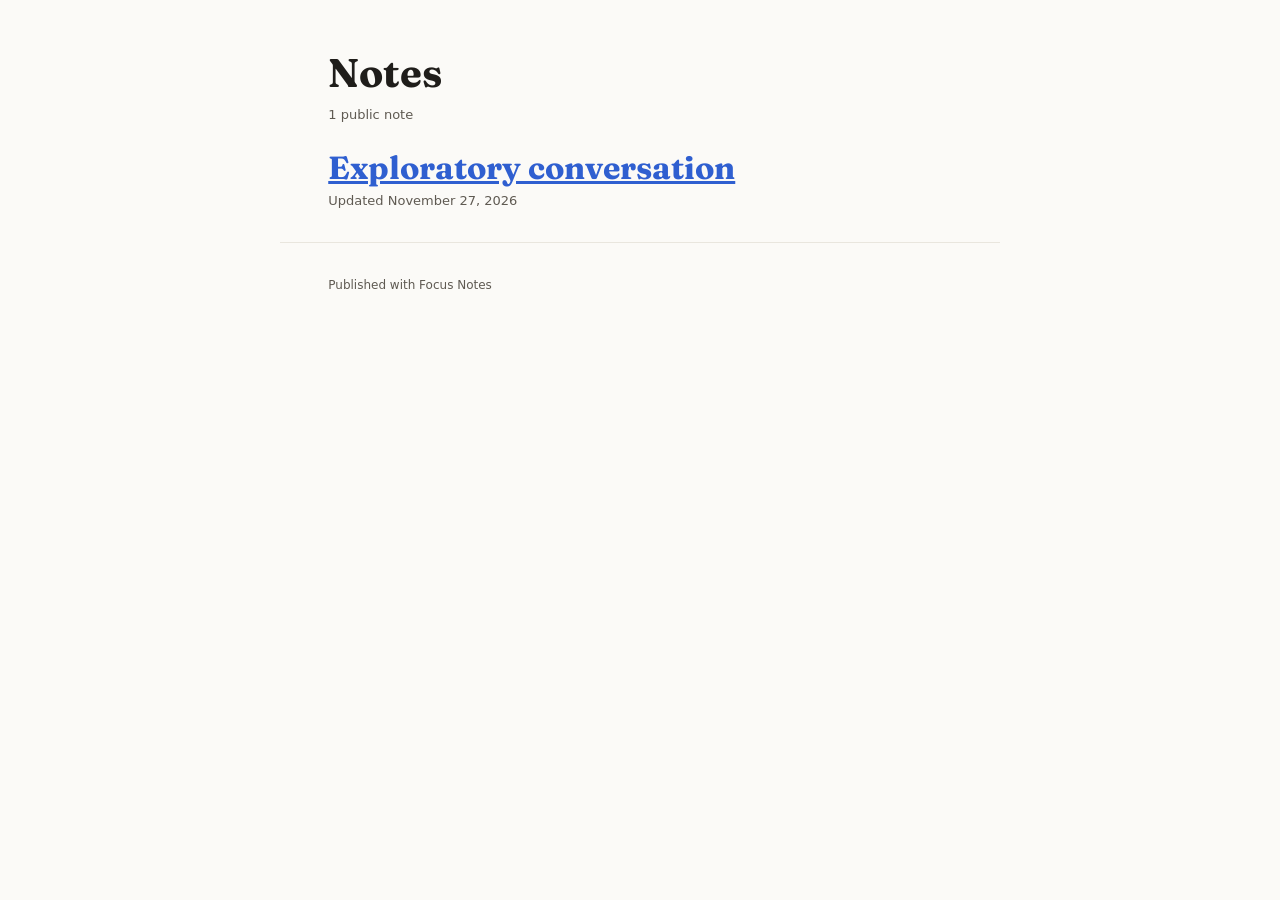
==== site/n/index.html @ 3b748e0f "Publish site" ====
<!doctype html>
<html lang="en" data-theme="paper" data-content-font="serif" data-page="reader">
  <head>
    <meta charset="utf-8" />
    <meta http-equiv="Content-Security-Policy" content="default-src 'none'; style-src 'self'; font-src 'self'; img-src 'self'; base-uri 'none'; form-action 'none'" />
    <meta name="viewport" content="width=device-width, initial-scale=1" />
    <meta name="color-scheme" content="light dark" />
    <meta name="referrer" content="strict-origin-when-cross-origin" />
    <title>Notes</title>
    <link rel="canonical" href="https://prabinpebam.github.io/prabins-notes/n/" />
    <link rel="preload" href="../assets/newsreader-latin-400-normal-BFBkh4jY.woff2" as="font" type="font/woff2" crossorigin />
    <link rel="preload" href="../assets/newsreader-latin-700-normal-rIgV_oaK.woff2" as="font" type="font/woff2" crossorigin />
    <link rel="stylesheet" href="../assets/style-KW6NS5aw.css" />
  </head>
  <body><div id="page" class="_1kz5aic0"><a class="_1kz5aic1" href="#note" data-print="hide">Skip to the notes</a><main id="note" class="_1kz5aic2" tabindex="-1"><div class="_183ggnx0 _183ggnx3 _183ggnxg _183ggnxy _183ggnxz  "><div class="_1e2djoi1"><h1 dir="auto">Notes</h1></div><span class="mghslg0 mghslg4 mghslgb mghslgg mghslg1" dir="auto">1 public note</span></div><div class="_183ggnx0 _183ggnx5 _183ggnxg _183ggnxy _183ggnxz  "><div class="_183ggnx0 _183ggnx2 _183ggnxg _183ggnxy _183ggnxz  "><div class="_1e2djoi1"><h2 dir="auto"><a href="exploratory-conversation/">Exploratory conversation</a></h2></div><span class="mghslg0 mghslg4 mghslgb mghslgg mghslg1" dir="auto">Updated November 27, 2026</span></div></div></main><footer class="_1kz5aic3" data-print="hide"><span class="mghslg0 mghslg3 mghslgb mghslgg mghslg1" dir="auto">Published with Focus Notes</span></footer></div></body>
</html>
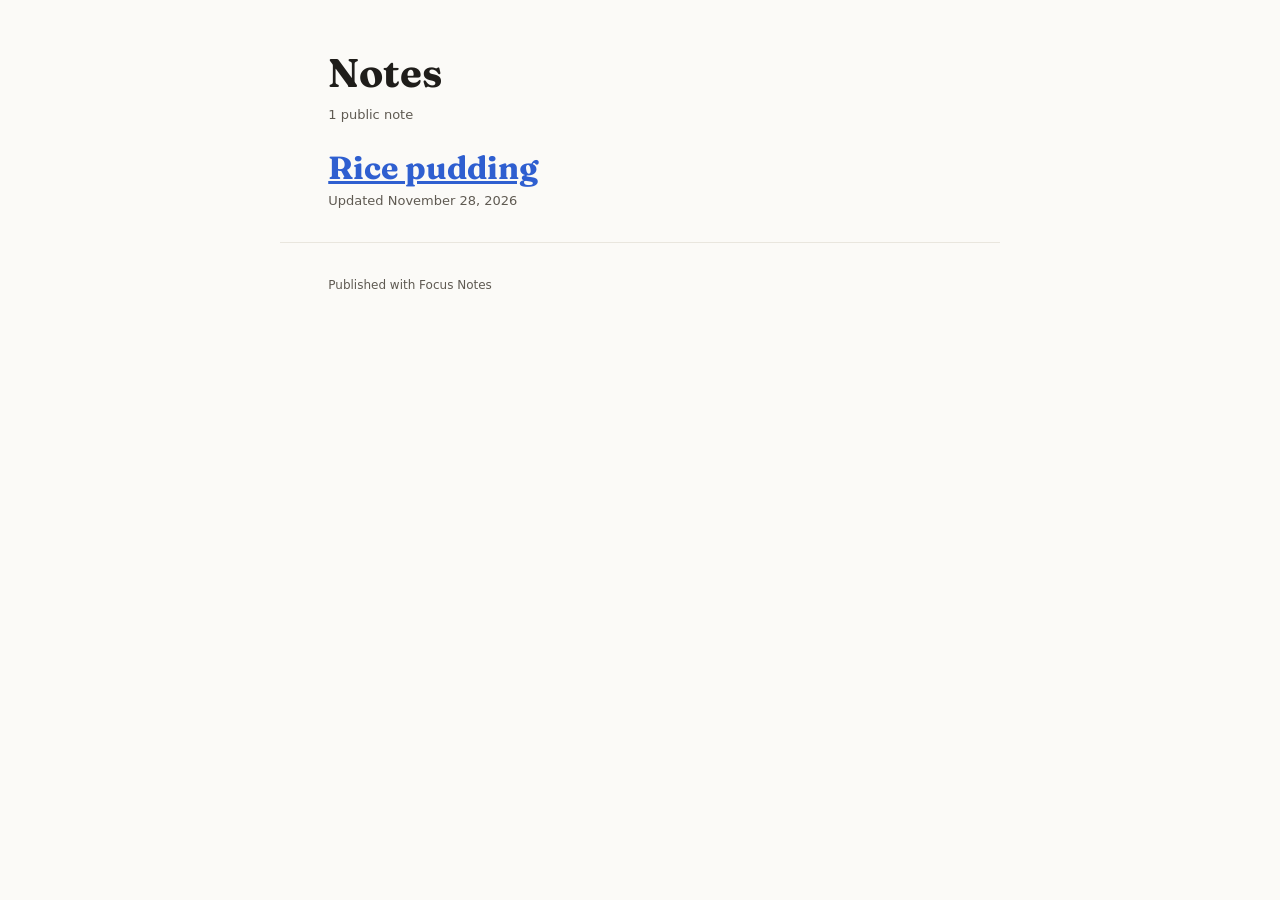
==== commit 30ef3e35: "Publish site" ====
--- a/site/n/index.html
+++ b/site/n/index.html
@@ -10,7 +10,7 @@
     <link rel="canonical" href="https://prabinpebam.github.io/prabins-notes/n/" />
     <link rel="preload" href="../assets/newsreader-latin-400-normal-BFBkh4jY.woff2" as="font" type="font/woff2" crossorigin />
     <link rel="preload" href="../assets/newsreader-latin-700-normal-rIgV_oaK.woff2" as="font" type="font/woff2" crossorigin />
-    <link rel="stylesheet" href="../assets/style-KW6NS5aw.css" />
+    <link rel="stylesheet" href="../assets/style-DQK8WFnK.css" />
   </head>
-  <body><div id="page" class="_1kz5aic0"><a class="_1kz5aic1" href="#note" data-print="hide">Skip to the notes</a><main id="note" class="_1kz5aic2" tabindex="-1"><div class="_183ggnx0 _183ggnx3 _183ggnxg _183ggnxy _183ggnxz  "><div class="_1e2djoi1"><h1 dir="auto">Notes</h1></div><span class="mghslg0 mghslg4 mghslgb mghslgg mghslg1" dir="auto">1 public note</span></div><div class="_183ggnx0 _183ggnx5 _183ggnxg _183ggnxy _183ggnxz  "><div class="_183ggnx0 _183ggnx2 _183ggnxg _183ggnxy _183ggnxz  "><div class="_1e2djoi1"><h2 dir="auto"><a href="exploratory-conversation/">Exploratory conversation</a></h2></div><span class="mghslg0 mghslg4 mghslgb mghslgg mghslg1" dir="auto">Updated November 27, 2026</span></div></div></main><footer class="_1kz5aic3" data-print="hide"><span class="mghslg0 mghslg3 mghslgb mghslgg mghslg1" dir="auto">Published with Focus Notes</span></footer></div></body>
+  <body><div id="page" class="_1kz5aic0"><a class="_1kz5aic1" href="#note" data-print="hide">Skip to the notes</a><main id="note" class="_1kz5aic2" tabindex="-1"><div class="_183ggnx0 _183ggnx3 _183ggnxg _183ggnxy _183ggnxz  "><div class="_1e2djoi1"><h1 dir="auto">Notes</h1></div><span class="mghslg0 mghslg4 mghslgb mghslgg mghslg1" dir="auto">1 public note</span></div><div class="_183ggnx0 _183ggnx5 _183ggnxg _183ggnxy _183ggnxz  "><div class="_183ggnx0 _183ggnx2 _183ggnxg _183ggnxy _183ggnxz  "><div class="_1e2djoi1"><h2 dir="auto"><a href="draft-temp/rice-pudding/">Rice pudding</a></h2></div><span class="mghslg0 mghslg4 mghslgb mghslgg mghslg1" dir="auto">Updated November 28, 2026</span></div></div></main><footer class="_1kz5aic3" data-print="hide"><span class="mghslg0 mghslg3 mghslgb mghslgg mghslg1" dir="auto">Published with Focus Notes</span></footer></div></body>
 </html>
--- a/site/assets/style-DQK8WFnK.css
+++ b/site/assets/style-DQK8WFnK.css
@@ -0,0 +1,2 @@
+.mghslg0{font-family:var(--fn-cmp-text-font);font-weight:var(--fn-cmp-text-weight-regular);line-height:var(--fn-cmp-text-line-height);overflow-wrap:anywhere;margin:0}.mghslg2{padding-inline:calc(var(--fn-cmp-text-control-inset) + var(--fn-cmp-text-control-border))}.mghslg3{font-size:var(--fn-cmp-text-size-caption)}.mghslg4{font-size:var(--fn-cmp-text-size-secondary)}.mghslg5{font-size:var(--fn-cmp-text-size-body)}.mghslg6{font-size:var(--fn-cmp-text-size-label);font-weight:var(--fn-cmp-text-weight-strong)}.mghslg7{font-size:var(--fn-cmp-text-size-emphasis)}.mghslg8{font-size:var(--fn-cmp-text-size-title);font-weight:var(--fn-cmp-text-weight-strong)}.mghslg9{font-size:var(--fn-cmp-text-size-lead)}.mghslga{color:var(--fn-cmp-text-color-default)}.mghslgb{color:var(--fn-cmp-text-color-muted)}.mghslgc{color:var(--fn-cmp-text-color-accent)}.mghslgd{color:var(--fn-cmp-text-color-danger)}.mghslge{color:var(--fn-cmp-text-color-warning)}.mghslgf{color:var(--fn-cmp-text-color-success)}.mghslgh{white-space:nowrap;text-overflow:ellipsis;min-width:0;display:block;overflow:hidden}.mghslgi{-webkit-line-clamp:2;-webkit-box-orient:vertical;display:-webkit-box;overflow:hidden}.mghslgj{-webkit-line-clamp:3;-webkit-box-orient:vertical;display:-webkit-box;overflow:hidden}.mghslgk{appearance:none;text-align:start;cursor:pointer;border-radius:var(--fn-cmp-text-link-radius);background:0 0;border:0;outline:none;max-width:100%;padding:0}.mghslgk:active{text-decoration-line:underline}.mghslgk:focus-visible{outline-style:solid;outline-width:var(--fn-cmp-text-link-focus-width);outline-offset:var(--fn-cmp-text-link-focus-offset);outline-color:var(--fn-cmp-text-link-focus-ring)}@media (hover:hover){.mghslgk:hover{text-decoration-line:underline}}._183ggnx0{flex-direction:column;min-width:0;display:flex}._183ggnx1{gap:var(--fn-space-none)}._183ggnx2{gap:var(--fn-space-stack-pair)}._183ggnx3{gap:var(--fn-space-stack-item)}._183ggnx4{gap:var(--fn-space-stack-group)}._183ggnx5{gap:var(--fn-space-stack-section)}._183ggnx6{gap:var(--fn-space-stack-region)}._183ggnx7{gap:var(--fn-space-inline-pair)}._183ggnx8{gap:var(--fn-space-inline-item)}._183ggnx9{gap:var(--fn-space-inline-group)}._183ggnxa{gap:var(--fn-space-inset-sm)}._183ggnxb{gap:var(--fn-space-inset-md)}._183ggnxc{gap:var(--fn-space-inset-lg)}._183ggnxd{gap:var(--fn-space-inset-xl)}._183ggnxe{gap:var(--fn-space-gutter)}._183ggnxf{gap:var(--fn-space-margin-page)}._183ggnxg{padding:var(--fn-space-none)}._183ggnxh{padding:var(--fn-space-stack-pair)}._183ggnxi{padding:var(--fn-space-stack-item)}._183ggnxj{padding:var(--fn-space-stack-group)}._183ggnxk{padding:var(--fn-space-stack-section)}._183ggnxl{padding:var(--fn-space-stack-region)}._183ggnxm{padding:var(--fn-space-inline-pair)}._183ggnxn{padding:var(--fn-space-inline-item)}._183ggnxo{padding:var(--fn-space-inline-group)}._183ggnxp{padding:var(--fn-space-inset-sm)}._183ggnxq{padding:var(--fn-space-inset-md)}._183ggnxr{padding:var(--fn-space-inset-lg)}._183ggnxs{padding:var(--fn-space-inset-xl)}._183ggnxt{padding:var(--fn-space-gutter)}._183ggnxu{padding:var(--fn-space-margin-page)}._183ggnxv{align-items:flex-start}._183ggnxw{align-items:center}._183ggnxx{align-items:flex-end}._183ggnxy{align-items:stretch}._183ggnxz{justify-content:flex-start}._183ggnx10{justify-content:center}._183ggnx11{justify-content:flex-end}._183ggnx12{justify-content:space-between}._183ggnx13{flex-grow:1;min-height:0}@media (height<=559px){._183ggnx14{gap:var(--fn-space-none)}._183ggnx15{gap:var(--fn-space-stack-pair)}._183ggnx16{gap:var(--fn-space-stack-item)}._183ggnx17{gap:var(--fn-space-stack-group)}._183ggnx18{gap:var(--fn-space-stack-section)}._183ggnx19{gap:var(--fn-space-stack-region)}._183ggnx1a{gap:var(--fn-space-inline-pair)}._183ggnx1b{gap:var(--fn-space-inline-item)}._183ggnx1c{gap:var(--fn-space-inline-group)}._183ggnx1d{gap:var(--fn-space-inset-sm)}._183ggnx1e{gap:var(--fn-space-inset-md)}._183ggnx1f{gap:var(--fn-space-inset-lg)}._183ggnx1g{gap:var(--fn-space-inset-xl)}._183ggnx1h{gap:var(--fn-space-gutter)}._183ggnx1i{gap:var(--fn-space-margin-page)}._183ggnx1j{padding:var(--fn-space-none)}._183ggnx1k{padding:var(--fn-space-stack-pair)}._183ggnx1l{padding:var(--fn-space-stack-item)}._183ggnx1m{padding:var(--fn-space-stack-group)}._183ggnx1n{padding:var(--fn-space-stack-section)}._183ggnx1o{padding:var(--fn-space-stack-region)}._183ggnx1p{padding:var(--fn-space-inline-pair)}._183ggnx1q{padding:var(--fn-space-inline-item)}._183ggnx1r{padding:var(--fn-space-inline-group)}._183ggnx1s{padding:var(--fn-space-inset-sm)}._183ggnx1t{padding:var(--fn-space-inset-md)}._183ggnx1u{padding:var(--fn-space-inset-lg)}._183ggnx1v{padding:var(--fn-space-inset-xl)}._183ggnx1w{padding:var(--fn-space-gutter)}._183ggnx1x{padding:var(--fn-space-margin-page)}}:root{--fn-ref-viewport-height:100vh;--fn-ref-viewport-width:100vw;--fn-ref-color-project-red-strong:#b91c1c;--fn-ref-color-project-red-soft:#fca5a5;--fn-ref-color-project-orange-strong:#c2410c;--fn-ref-color-project-orange-soft:#fdba74;--fn-ref-color-project-amber-strong:#a16207;--fn-ref-color-project-amber-soft:#fcd34d;--fn-ref-color-project-lime-strong:#4d7c0f;--fn-ref-color-project-lime-soft:#bef264;--fn-ref-color-project-green-strong:#15803d;--fn-ref-color-project-green-soft:#86efac;--fn-ref-color-project-teal-strong:#0f766e;--fn-ref-color-project-teal-soft:#5eead4;--fn-ref-color-project-cyan-strong:#0e7490;--fn-ref-color-project-cyan-soft:#67e8f9;--fn-ref-color-project-blue-strong:#1d4ed8;--fn-ref-color-project-blue-soft:#93c5fd;--fn-ref-color-project-indigo-strong:#4338ca;--fn-ref-color-project-indigo-soft:#a5b4fc;--fn-ref-color-project-violet-strong:#6d28d9;--fn-ref-color-project-violet-soft:#c4b5fd;--fn-ref-color-project-pink-strong:#be185d;--fn-ref-color-project-pink-soft:#f9a8d4;--fn-ref-color-project-slate-strong:#475569;--fn-ref-color-project-slate-soft:#cbd5e1;--fn-ref-color-white:#fff;--fn-ref-color-black:#000;--fn-ref-color-transparent:#0000;--fn-ref-color-shade-a08:#00000014;--fn-ref-color-shade-a16:#00000029;--fn-ref-color-glow-a08:#ffffff14;--fn-ref-color-glow-a14:#ffffff24;--fn-ref-color-glow-a20:#fff3;--fn-ref-color-glow-a55:#ffffff8c;--fn-ref-color-paper-50:#fbfaf7;--fn-ref-color-paper-100:#f4f2ec;--fn-ref-color-paper-200:#e9e6de;--fn-ref-color-paper-300:#d8d4ca;--fn-ref-color-paper-500:#6e685e;--fn-ref-color-paper-600:#5f5a52;--fn-ref-color-paper-650:#5b564e;--fn-ref-color-paper-700:#47433d;--fn-ref-color-paper-900:#1f1d1a;--fn-ref-color-paper-a06:#1f1d1a0f;--fn-ref-color-paper-a10:#1f1d1a1a;--fn-ref-color-paper-a30:#1f1d1a4d;--fn-ref-color-paper-a40:#1f1d1a66;--fn-ref-color-paper-a55:#1f1d1a8c;--fn-ref-color-ink-50:#eceae6;--fn-ref-color-ink-200:#c9c5be;--fn-ref-color-ink-300:#cfcbc4;--fn-ref-color-ink-400:#a7a39c;--fn-ref-color-ink-500:#9a968f;--fn-ref-color-ink-600:#4a4845;--fn-ref-color-ink-650:#42413f;--fn-ref-color-ink-700:#2e2d2f;--fn-ref-color-ink-800:#242426;--fn-ref-color-ink-900:#1a1a1c;--fn-ref-color-ink-950:#121214;--fn-ref-color-ink-a06:#eceae60f;--fn-ref-color-ink-a10:#eceae61a;--fn-ref-color-ink-a30:#eceae64d;--fn-ref-color-ink-a50:#eceae680;--fn-ref-color-ink-a55:#0000008c;--fn-ref-color-blue-300:#8fb0ff;--fn-ref-color-blue-600:#2f5fd0;--fn-ref-color-blue-700:#244ba8;--fn-ref-color-blue-800:#1d3f8f;--fn-ref-color-blue-a20:#2f5fd033;--fn-ref-color-blue-a30:#8fb0ff4d;--fn-ref-color-red-300:#ff8a80;--fn-ref-color-red-400:#ff5a4e;--fn-ref-color-red-500:#e5322d;--fn-ref-color-red-700:#b3261e;--fn-ref-color-red-a15:#e5322d26;--fn-ref-color-amber-300:#f2c14e;--fn-ref-color-amber-700:#8a5a00;--fn-ref-color-amber-a20:#f2c14e33;--fn-ref-color-amber-a35:#f2c14e59;--fn-ref-color-amber-a70:#f2c14eb3;--fn-ref-color-green-300:#7fd39b;--fn-ref-color-green-700:#1e7a3e;--fn-ref-color-green-800:#17602f;--fn-ref-color-green-a15:#1e7a3e26;--fn-ref-color-green-a20:#7fd39b33;--fn-ref-color-sepia-0:#fcf8f0;--fn-ref-color-sepia-50:#f7f0e1;--fn-ref-color-sepia-100:#efe5d1;--fn-ref-color-sepia-200:#e2d5bb;--fn-ref-color-sepia-300:#cdbd9c;--fn-ref-color-sepia-500:#6f5d43;--fn-ref-color-sepia-600:#5e4d35;--fn-ref-color-sepia-900:#3a2d1d;--fn-ref-color-sepia-a06:#3a2d1d0f;--fn-ref-color-sepia-a10:#3a2d1d1a;--fn-ref-color-sepia-a30:#3a2d1d4d;--fn-ref-color-sepia-a40:#3a2d1d66;--fn-ref-color-sepia-a55:#3a2d1d8c;--fn-ref-color-dusk-50:#efe6da;--fn-ref-color-dusk-300:#d6c7b6;--fn-ref-color-dusk-400:#b3a594;--fn-ref-color-dusk-500:#a19381;--fn-ref-color-dusk-600:#4a3f35;--fn-ref-color-dusk-650:#473d33;--fn-ref-color-dusk-700:#322a23;--fn-ref-color-dusk-800:#26201b;--fn-ref-color-dusk-900:#1d1814;--fn-ref-color-dusk-950:#16120f;--fn-ref-color-dusk-a06:#efe6da0f;--fn-ref-color-dusk-a10:#efe6da1a;--fn-ref-color-dusk-a30:#efe6da4d;--fn-ref-color-dusk-a50:#efe6da80;--fn-ref-color-harbor-light-0:#fff;--fn-ref-color-harbor-light-50:#f3f6f8;--fn-ref-color-harbor-light-100:#e8eef2;--fn-ref-color-harbor-light-200:#d6e0e7;--fn-ref-color-harbor-light-300:#bccbd6;--fn-ref-color-harbor-light-500:#566979;--fn-ref-color-harbor-light-600:#46586a;--fn-ref-color-harbor-light-900:#1b2833;--fn-ref-color-harbor-light-a06:#1b28330f;--fn-ref-color-harbor-light-a10:#1b28331a;--fn-ref-color-harbor-light-a30:#1b28334d;--fn-ref-color-harbor-light-a40:#1b283366;--fn-ref-color-harbor-light-a55:#1b28338c;--fn-ref-color-harbor-dark-50:#e3ebf1;--fn-ref-color-harbor-dark-300:#bfd2e1;--fn-ref-color-harbor-dark-400:#a3b5c4;--fn-ref-color-harbor-dark-500:#8fa3b5;--fn-ref-color-harbor-dark-600:#36485a;--fn-ref-color-harbor-dark-650:#344657;--fn-ref-color-harbor-dark-700:#24323e;--fn-ref-color-harbor-dark-800:#1a252f;--fn-ref-color-harbor-dark-900:#121b23;--fn-ref-color-harbor-dark-950:#0d141a;--fn-ref-color-harbor-dark-a06:#e3ebf10f;--fn-ref-color-harbor-dark-a10:#e3ebf11a;--fn-ref-color-harbor-dark-a30:#e3ebf14d;--fn-ref-color-harbor-dark-a50:#e3ebf180;--fn-ref-color-forest-light-0:#fdfefb;--fn-ref-color-forest-light-50:#f4f6f1;--fn-ref-color-forest-light-100:#e8ede2;--fn-ref-color-forest-light-200:#d5dfcb;--fn-ref-color-forest-light-300:#b9c8ab;--fn-ref-color-forest-light-500:#57674d;--fn-ref-color-forest-light-600:#4c5b43;--fn-ref-color-forest-light-900:#1e2a1a;--fn-ref-color-forest-light-a06:#1e2a1a0f;--fn-ref-color-forest-light-a10:#1e2a1a1a;--fn-ref-color-forest-light-a30:#1e2a1a4d;--fn-ref-color-forest-light-a40:#1e2a1a66;--fn-ref-color-forest-light-a55:#1e2a1a8c;--fn-ref-color-forest-dark-50:#e5ecdf;--fn-ref-color-forest-dark-300:#b4c4ac;--fn-ref-color-forest-dark-400:#a8b8a0;--fn-ref-color-forest-dark-500:#95a68b;--fn-ref-color-forest-dark-600:#3a4a33;--fn-ref-color-forest-dark-650:#384831;--fn-ref-color-forest-dark-700:#273322;--fn-ref-color-forest-dark-800:#1c2519;--fn-ref-color-forest-dark-900:#141b12;--fn-ref-color-forest-dark-950:#0e130d;--fn-ref-color-forest-dark-a06:#e5ecdf0f;--fn-ref-color-forest-dark-a10:#e5ecdf1a;--fn-ref-color-forest-dark-a30:#e5ecdf4d;--fn-ref-color-forest-dark-a50:#e5ecdf80;--fn-ref-color-hc-light-0:#fff;--fn-ref-color-hc-light-50:#fff;--fn-ref-color-hc-light-100:#f2f2f2;--fn-ref-color-hc-light-200:#595959;--fn-ref-color-hc-light-300:#000;--fn-ref-color-hc-light-500:#4d4d4d;--fn-ref-color-hc-light-600:#333;--fn-ref-color-hc-light-900:#000;--fn-ref-color-hc-light-border:#595959;--fn-ref-color-hc-light-muted:#333;--fn-ref-color-hc-light-placeholder:#4d4d4d;--fn-ref-color-hc-light-text:#000;--fn-ref-color-hc-light-accent:#0037a8;--fn-ref-color-hc-light-danger:#a30000;--fn-ref-color-hc-light-warning:#6b4a00;--fn-ref-color-hc-light-success:#0b5a26;--fn-ref-color-hc-light-a06:#0000000f;--fn-ref-color-hc-light-a10:#0000001a;--fn-ref-color-hc-light-a30:#0000004d;--fn-ref-color-hc-light-a40:#0006;--fn-ref-color-hc-light-a55:#0000008c;--fn-ref-color-hc-dark-0:#000;--fn-ref-color-hc-dark-50:#fff;--fn-ref-color-hc-dark-100:#141414;--fn-ref-color-hc-dark-400:#d6d6d6;--fn-ref-color-hc-dark-500:#bdbdbd;--fn-ref-color-hc-dark-600:#fff;--fn-ref-color-hc-dark-700:#141414;--fn-ref-color-hc-dark-800:#000;--fn-ref-color-hc-dark-900:#000;--fn-ref-color-hc-dark-950:#000;--fn-ref-color-hc-dark-muted-on-selection:#dbdbdb;--fn-ref-color-hc-dark-border:#a6a6a6;--fn-ref-color-hc-dark-muted:#d6d6d6;--fn-ref-color-hc-dark-placeholder:#bdbdbd;--fn-ref-color-hc-dark-text:#fff;--fn-ref-color-hc-dark-accent:#9cc1ff;--fn-ref-color-hc-dark-danger:#ff9a8f;--fn-ref-color-hc-dark-warning:#ffd36b;--fn-ref-color-hc-dark-success:#8ff0ad;--fn-ref-color-hc-dark-a06:#ffffff0f;--fn-ref-color-hc-dark-a10:#ffffff1a;--fn-ref-color-hc-dark-a30:#ffffff4d;--fn-ref-color-hc-dark-a50:#ffffff80;--fn-ref-size-0:0px;--fn-ref-size-1:1px;--fn-ref-size-2:2px;--fn-ref-size-3:3px;--fn-ref-size-4:4px;--fn-ref-size-5:5px;--fn-ref-size-6:6px;--fn-ref-size-8:8px;--fn-ref-size-10:10px;--fn-ref-size-12:12px;--fn-ref-size-13:13px;--fn-ref-size-14:14px;--fn-ref-size-16:16px;--fn-ref-size-18:18px;--fn-ref-size-20:20px;--fn-ref-size-22:22px;--fn-ref-size-24:24px;--fn-ref-size-28:28px;--fn-ref-size-30:30px;--fn-ref-size-32:32px;--fn-ref-size-36:36px;--fn-ref-size-40:40px;--fn-ref-size-44:44px;--fn-ref-size-46:46px;--fn-ref-size-48:48px;--fn-ref-size-50:50px;--fn-ref-size-56:56px;--fn-ref-size-64:64px;--fn-ref-size-72:72px;--fn-ref-size-80:80px;--fn-ref-size-84:84px;--fn-ref-size-96:96px;--fn-ref-size-110:110px;--fn-ref-size-112:112px;--fn-ref-size-128:128px;--fn-ref-size-158:158px;--fn-ref-size-160:160px;--fn-ref-size-200:200px;--fn-ref-size-240:240px;--fn-ref-size-280:280px;--fn-ref-size-320:320px;--fn-ref-size-360:360px;--fn-ref-size-380:380px;--fn-ref-size-400:400px;--fn-ref-size-480:480px;--fn-ref-size-504:504px;--fn-ref-size-560:560px;--fn-ref-size-576:576px;--fn-ref-size-600:600px;--fn-ref-size-640:640px;--fn-ref-size-760:760px;--fn-ref-size-1024:1024px;--fn-ref-size-1040:1040px;--fn-ref-size-70ch:70ch;--fn-ref-size-75ch:75ch;--fn-ref-size-40vh:40vh;--fn-ref-size-60vh:60vh;--fn-ref-size-round:9999px;--fn-ref-size-25vh:25vh;--fn-ref-size-35vh:35vh;--fn-ref-size-em100:1em;--fn-ref-size-em200:2em;--fn-ref-size-em150:1.5em;--fn-ref-size-em60:.6em;--fn-ref-size-em35:.35em;--fn-ref-size-em03:.03em;--fn-ref-size-25cqh:25cqh;--fn-ref-size-35cqh:35cqh;--fn-ref-size-60cqh:60cqh;--fn-ref-size-20cqh:20cqh;--fn-ref-size-70vh:70vh;--fn-ref-size-20vh:20vh;--fn-ref-duration-0:0s;--fn-ref-duration-80:80ms;--fn-ref-duration-120:.12s;--fn-ref-duration-150:.15s;--fn-ref-duration-180:.18s;--fn-ref-duration-200:.2s;--fn-ref-duration-300:.3s;--fn-ref-duration-400:.4s;--fn-ref-duration-500:.5s;--fn-ref-duration-600:.6s;--fn-ref-duration-900:.9s;--fn-ref-duration-1000:1s;--fn-ref-duration-1500:1.5s;--fn-ref-duration-3000:3s;--fn-ref-duration-6000:6s;--fn-ref-duration-8000:8s;--fn-ref-duration-10000:10s;--fn-ref-shadow-0:0px 0px 0px 0px #0000;--fn-ref-shadow-1:0px 1px 2px 0px #0000000f, 0px 2px 8px 0px #00000014;--fn-ref-shadow-2:0px 8px 24px 0px #0000001f;--fn-ref-shadow-3:0px 16px 48px 0px #00000029;--fn-ref-shadow-dark1:0px 2px 8px 0px #0006;--fn-ref-shadow-dark2:0px 8px 24px 0px #00000080;--fn-ref-shadow-dark3:0px 16px 48px 0px #0009;--fn-ref-easing-standard:cubic-bezier(.2, 0, 0, 1);--fn-ref-easing-decelerate:cubic-bezier(0, 0, 0, 1);--fn-ref-easing-accelerate:cubic-bezier(.3, 0, 1, 1);--fn-ref-easing-in-out:cubic-bezier(.42, 0, .58, 1);--fn-ref-font-system:system-ui, -apple-system, "Segoe UI Variable", "Segoe UI", Ubuntu, Cantarell, sans-serif;--fn-ref-font-sans:Inter, system-ui, -apple-system, "Segoe UI", sans-serif;--fn-ref-font-serif:Newsreader, Georgia, "Times New Roman", serif;--fn-ref-font-mono:"Roboto Mono", ui-monospace, "Cascadia Code", Consolas, monospace;--fn-ref-font-hyperlegible:"Atkinson Hyperlegible", system-ui, sans-serif;--fn-ref-font-dyslexic:OpenDyslexic, "Comic Sans MS", sans-serif;--fn-ref-font-display:Fraunces, Newsreader, Georgia, serif;--fn-ref-system-canvas:Canvas;--fn-ref-system-canvas-text:CanvasText;--fn-ref-system-link-text:LinkText;--fn-ref-system-gray-text:GrayText;--fn-ref-system-highlight:Highlight;--fn-ref-system-highlight-text:HighlightText;--fn-ref-system-button-face:ButtonFace;--fn-ref-system-button-text:ButtonText;--fn-ref-system-transparent:transparent;--fn-ref-rewrite-purple:#8854d0;--fn-ref-rewrite-red:#d34b65;--fn-ref-rewrite-orange:#bc6a20;--fn-ref-rewrite-blue:#3973cb;--fn-brand-ring-opacity:.92;--fn-brand-shadow-opacity:.12;--fn-focus-dim-opacity:.3;--fn-progress-complete:1;--fn-progress-border-arc:.22;--fn-font-line-height:1.5;--fn-font-content-h1:2.5;--fn-font-content-h2:2;--fn-font-content-h3:1.6;--fn-font-ui-line-height:1.4;--fn-font-heading-line-height:1.25;--fn-font-code-ratio:.9;--fn-font-weight-regular:400;--fn-font-weight-semibold:600;--fn-font-weight-bold:700;--fn-font-content-h1-before:2;--fn-font-content-h2-before:1.5;--fn-font-content-h3-before:1;--fn-font-content-h4:1.3;--fn-font-content-h4-before:.75;--fn-font-content-h5:1.1;--fn-font-content-h5-before:.5;--fn-font-content-h6:1;--fn-font-content-h6-before:.25;--fn-font-block-gap-lines:1.25;--fn-size-image-quarter-turn:.58;--fn-layout-scroll-veil:.3;--fn-layout-trigger-veil:.25;--fn-layout-trigger-veil-plain:.85;--fn-layout-scroll-bands:8;--fn-frost-opacity:.78;--fn-opacity-watermark:.04;--fn-opacity-tint:.38;--fn-opacity-disabled:.4;--fn-opacity-hover:.06;--fn-opacity-pressed:.1;--fn-opacity-muted:.75;--fn-opacity-full:1;--fn-motion-shimmer-passes:3;--fn-layer-underlay:-1;--fn-layer-canvas:0;--fn-layer-mask:1;--fn-layer-contextual:2;--fn-layer-trigger:3;--fn-layer-docked:4;--fn-layer-panel:5;--fn-layer-anchored:6;--fn-layer-dialog:7;--fn-layer-popover:8;--fn-layer-tooltip:9;--fn-layer-toast:10;--fn-window-snap-preview-opacity:.3;--fn-print-lines:2;--fn-reading-zone-top:.25;--fn-reading-zone-bottom:.65;--fn-minimap-share:.7;--fn-color-none:var(--fn-ref-color-transparent);--fn-color-canvas:var(--fn-ref-color-paper-50);--fn-color-surface:var(--fn-ref-color-white);--fn-color-surface-raised:var(--fn-ref-color-white);--fn-color-surface-sunken:var(--fn-ref-color-paper-100);--fn-color-scrim:var(--fn-ref-color-paper-a40);--fn-color-border:var(--fn-ref-color-paper-200);--fn-color-border-strong:var(--fn-ref-color-paper-300);--fn-color-border-writing:var(--fn-ref-color-paper-200);--fn-color-text:var(--fn-ref-color-paper-900);--fn-color-text-muted:var(--fn-ref-color-paper-600);--fn-color-on-selection:var(--fn-ref-color-paper-900);--fn-color-on-selection-muted:var(--fn-ref-color-paper-650);--fn-color-text-placeholder:var(--fn-ref-color-paper-500);--fn-color-text-disabled:var(--fn-ref-color-paper-500);--fn-color-text-inverse:var(--fn-ref-color-paper-50);--fn-color-link:var(--fn-ref-color-blue-600);--fn-color-accent:var(--fn-ref-color-blue-600);--fn-color-on-accent:var(--fn-ref-color-white);--fn-color-accent-muted:var(--fn-ref-color-blue-a20);--fn-color-hover:var(--fn-ref-color-paper-a06);--fn-color-pressed:var(--fn-ref-color-paper-a10);--fn-color-selection:var(--fn-ref-color-blue-a20);--fn-color-focus-ring:var(--fn-ref-color-blue-600);--fn-color-danger:var(--fn-ref-color-red-700);--fn-color-on-danger:var(--fn-ref-color-white);--fn-color-danger-muted:var(--fn-ref-color-red-a15);--fn-color-warning:var(--fn-ref-color-amber-700);--fn-color-warning-muted:var(--fn-ref-color-amber-a35);--fn-color-success:var(--fn-ref-color-green-700);--fn-color-success-muted:var(--fn-ref-color-green-a15);--fn-color-info:var(--fn-ref-color-blue-700);--fn-color-info-muted:var(--fn-ref-color-blue-a20);--fn-color-scrollbar:var(--fn-ref-color-paper-a30);--fn-color-scrollbar-hover:var(--fn-ref-color-paper-a55);--fn-color-find-match:var(--fn-ref-color-amber-a35);--fn-color-find-match-active:var(--fn-ref-color-amber-a70);--fn-color-skeleton:var(--fn-ref-color-shade-a08);--fn-color-skeleton-highlight:var(--fn-ref-color-glow-a55);--fn-trigger-dot:var(--fn-ref-color-red-500);--fn-trigger-ring:var(--fn-ref-color-white);--fn-trigger-ring-border:var(--fn-ref-color-paper-200);--fn-trigger-blur:var(--fn-ref-size-12);--fn-brand-tile:var(--fn-ref-color-paper-50);--fn-brand-tile-border:var(--fn-ref-color-paper-200);--fn-brand-ring:var(--fn-ref-color-white);--fn-brand-ring-border:var(--fn-ref-color-paper-200);--fn-brand-dot:var(--fn-ref-color-red-500);--fn-brand-shadow:var(--fn-ref-color-paper-900);--fn-focus-row-tint:var(--fn-ref-color-transparent);--fn-code-background:var(--fn-ref-color-shade-a08);--fn-code-text:var(--fn-ref-color-paper-900);--fn-rewrite-purple:var(--fn-ref-rewrite-purple);--fn-rewrite-red:var(--fn-ref-rewrite-red);--fn-rewrite-orange:var(--fn-ref-rewrite-orange);--fn-rewrite-blue:var(--fn-ref-rewrite-blue);--fn-rewrite-shimmer-duration:var(--fn-ref-duration-1500);--fn-rewrite-fade-delay:var(--fn-ref-duration-1000);--fn-rewrite-fade-duration:var(--fn-ref-duration-3000);--fn-font-stroke-emphasis:var(--fn-ref-size-em03);--fn-font-content:var(--fn-ref-font-mono);--fn-font-ui:var(--fn-ref-font-system);--fn-font-mono:var(--fn-ref-font-mono);--fn-font-size:var(--fn-ref-size-16);--fn-font-ui-caption:calc(var(--fn-ref-size-12) * var(--fn-ui-scale,1));--fn-font-ui-secondary:calc(var(--fn-ref-size-13) * var(--fn-ui-scale,1));--fn-font-ui-body:calc(var(--fn-ref-size-14) * var(--fn-ui-scale,1));--fn-font-ui-emphasis:calc(var(--fn-ref-size-16) * var(--fn-ui-scale,1));--fn-font-ui-title:calc(var(--fn-ref-size-20) * var(--fn-ui-scale,1));--fn-font-ui-heading:var(--fn-ref-size-24);--fn-font-ui-heading-large:var(--fn-ref-size-28);--fn-font-ui-lead:var(--fn-ref-size-18);--fn-font-ui-display:var(--fn-ref-size-40);--fn-font-ui-code:var(--fn-ref-size-32);--fn-font-content-heading:var(--fn-ref-font-mono);--fn-space-none:var(--fn-ref-size-0);--fn-space-stack-pair:var(--fn-ref-size-4);--fn-space-stack-item:var(--fn-ref-size-8);--fn-space-stack-group:var(--fn-ref-size-16);--fn-space-stack-section:var(--fn-ref-size-32);--fn-space-stack-region:var(--fn-ref-size-48);--fn-space-inline-pair:var(--fn-ref-size-4);--fn-space-inline-item:var(--fn-ref-size-8);--fn-space-inline-group:var(--fn-ref-size-16);--fn-space-inset-sm:var(--fn-ref-size-8);--fn-space-inset-md:var(--fn-ref-size-16);--fn-space-inset-lg:var(--fn-ref-size-24);--fn-space-inset-xl:var(--fn-ref-size-32);--fn-space-gutter:var(--fn-ref-size-24);--fn-space-margin-page:var(--fn-ref-size-16);--fn-space-scale-xxs:var(--fn-ref-size-2);--fn-space-scale-xs:calc(var(--fn-ref-size-4) * var(--fn-ui-scale,1));--fn-space-scale-s:calc(var(--fn-ref-size-8) * var(--fn-ui-scale,1));--fn-space-scale-m:calc(var(--fn-ref-size-12) * var(--fn-ui-scale,1));--fn-space-scale-l:calc(var(--fn-ref-size-16) * var(--fn-ui-scale,1));--fn-space-scale-xl:calc(var(--fn-ref-size-24) * var(--fn-ui-scale,1));--fn-space-scale-xxl:calc(var(--fn-ref-size-32) * var(--fn-ui-scale,1));--fn-space-scale-xxxl:calc(var(--fn-ref-size-48) * var(--fn-ui-scale,1));--fn-size-hit:var(--fn-ref-size-32);--fn-size-hit-min:var(--fn-ref-size-24);--fn-size-icon-s:calc(var(--fn-ref-size-16) * var(--fn-ui-scale,1));--fn-size-icon-badge:var(--fn-ref-size-10);--fn-size-icon-m:calc(var(--fn-ref-size-20) * var(--fn-ui-scale,1));--fn-size-icon-l:calc(var(--fn-ref-size-24) * var(--fn-ui-scale,1));--fn-size-status-mark:var(--fn-ref-size-36);--fn-size-empty-section:var(--fn-ref-size-160);--fn-size-empty-view:var(--fn-ref-size-320);--fn-size-control-s:calc(var(--fn-ref-size-28) * var(--fn-ui-scale,1));--fn-size-control-m:calc(var(--fn-ref-size-32) * var(--fn-ui-scale,1));--fn-size-control-l:calc(var(--fn-ref-size-40) * var(--fn-ui-scale,1));--fn-size-app-mark-l:var(--fn-ref-size-112);--fn-size-app-mark-m:calc(var(--fn-ref-size-48) * var(--fn-ui-scale,1));--fn-size-card-visual:var(--fn-ref-size-48);--fn-size-avatar:var(--fn-ref-size-64);--fn-size-text-area:var(--fn-ref-size-158);--fn-size-image-fit-max:var(--fn-ref-size-576);--fn-size-image-fit-viewport:var(--fn-ref-size-70vh);--fn-size-image-edit-viewport:var(--fn-ref-size-35vh);--fn-size-image-wide-extra:var(--fn-ref-size-128);--fn-size-font-cell:var(--fn-ref-size-80);--fn-size-swatch:var(--fn-ref-size-16);--fn-size-picker-tile-width:var(--fn-ref-size-128);--fn-size-picker-tile-height:var(--fn-ref-size-96);--fn-size-font-grid-cell:var(--fn-ref-size-110);--fn-size-pill-max:var(--fn-ref-size-200);--fn-size-pill-inset-start:var(--fn-ref-size-4);--fn-size-pill-inset-end:var(--fn-ref-size-6);--fn-size-image-thumb:var(--fn-ref-size-96);--fn-size-number-field:var(--fn-ref-size-80);--fn-size-text-area-max:var(--fn-ref-size-25vh);--fn-size-step-mark:var(--fn-ref-size-64);--fn-size-step-mark-icon:var(--fn-ref-size-32);--fn-size-step-dot:var(--fn-ref-size-8);--fn-size-step-dot-current:var(--fn-ref-size-24);--fn-size-meter:var(--fn-ref-size-4);--fn-size-switch-track:var(--fn-ref-size-40);--fn-size-switch-thumb:var(--fn-ref-size-18);--fn-size-trigger-dot:calc(var(--fn-ref-size-10) * var(--fn-ui-scale,1));--fn-size-trigger-ring:calc(var(--fn-ref-size-30) * var(--fn-ui-scale,1));--fn-size-scrollbar:calc(var(--fn-ref-size-10) * var(--fn-ui-scale,1));--fn-layout-viewport-width:var(--fn-ref-viewport-width);--fn-layout-top-band:var(--fn-ref-size-110);--fn-layout-title-bar:var(--fn-ref-size-44);--fn-layout-measure:var(--fn-ref-size-70ch);--fn-layout-gutter:var(--fn-ref-size-48);--fn-layout-gutter-compact:var(--fn-ref-size-24);--fn-layout-wide-content:var(--fn-ref-size-1040);--fn-layout-sheet-files:var(--fn-ref-size-320);--fn-layout-sheet-theme:var(--fn-ref-size-380);--fn-layout-sheet-find:var(--fn-ref-size-380);--fn-layout-sheet-min:var(--fn-ref-size-200);--fn-layout-pinned-column-min:var(--fn-ref-size-360);--fn-layout-dock-files:var(--fn-ref-size-280);--fn-layout-dock-outline:var(--fn-ref-size-280);--fn-layout-dock-min:var(--fn-ref-size-200);--fn-layout-dock-max:var(--fn-ref-size-480);--fn-layout-dock-content-min:var(--fn-ref-size-400);--fn-layout-sheet-min-wide:var(--fn-ref-size-280);--fn-layout-sheet-short:var(--fn-ref-size-320);--fn-layout-popover:var(--fn-ref-size-360);--fn-layout-menu-min-width:var(--fn-ref-size-240);--fn-layout-slash-menu:var(--fn-ref-size-320);--fn-layout-tooltip-max:var(--fn-ref-size-320);--fn-layout-dialog-s:var(--fn-ref-size-480);--fn-layout-onboarding:var(--fn-ref-size-560);--fn-layout-onboarding-block:var(--fn-ref-size-480);--fn-layout-dialog-m:var(--fn-ref-size-640);--fn-layout-dialog-l:var(--fn-ref-size-760);--fn-layout-dialog-xl:var(--fn-ref-size-1040);--fn-layout-version-pane-min:var(--fn-ref-size-320);--fn-layout-category-list:var(--fn-ref-size-200);--fn-layout-category-panel-min:var(--fn-ref-size-240);--fn-layout-category-panel-min-height:var(--fn-ref-size-128);--fn-layout-dialog-min-height:var(--fn-ref-size-400);--fn-layout-dialog-top:var(--fn-ref-size-20vh);--fn-layout-find-bar-clearance:var(--fn-ref-size-64);--fn-layout-theme-tile:var(--fn-ref-size-158);--fn-layout-tile-popover:var(--fn-ref-size-504);--fn-layout-theme-swatch:var(--fn-ref-size-56);--fn-layout-editor-end-padding:var(--fn-ref-size-35vh);--fn-layout-editor-min-height:var(--fn-ref-size-60vh);--fn-layout-trigger-top:var(--fn-ref-size-40);--fn-layout-reading-top:var(--fn-ref-size-25vh);--fn-layout-list-item-gap:var(--fn-ref-size-em60);--fn-layout-scroll-fade:var(--fn-ref-size-50);--fn-layout-trigger-clear:var(--fn-ref-size-80);--fn-layout-scroll-blur-top:var(--fn-ref-size-8);--fn-layout-scrollbar-ends:var(--fn-ref-size-20);--fn-layout-scroll-blur:var(--fn-ref-size-40);--fn-layout-field-min:var(--fn-ref-size-96);--fn-layout-find-field:var(--fn-ref-size-200);--fn-layout-heading-after:var(--fn-ref-size-em35);--fn-radius-window:var(--fn-ref-size-20);--fn-radius-sheet:var(--fn-ref-size-16);--fn-radius-popover:var(--fn-ref-size-12);--fn-radius-control:var(--fn-ref-size-8);--fn-radius-small:var(--fn-ref-size-4);--fn-radius-round:var(--fn-ref-size-round);--fn-border-hairline:var(--fn-ref-size-1);--fn-border-focus:var(--fn-ref-size-2);--fn-border-focus-offset:var(--fn-ref-size-2);--fn-border-selected-bar:var(--fn-ref-size-2);--fn-border-scrollbar-inset:var(--fn-ref-size-2);--fn-border-project-outline:var(--fn-ref-size-2);--fn-shadow-0:var(--fn-ref-shadow-0);--fn-shadow-1:var(--fn-ref-shadow-1);--fn-shadow-2:var(--fn-ref-shadow-2);--fn-shadow-3:var(--fn-ref-shadow-3);--fn-frost-blur:var(--fn-ref-size-24);--fn-motion-micro:var(--fn-ref-duration-80);--fn-motion-enter:var(--fn-ref-duration-150);--fn-motion-sheet:var(--fn-ref-duration-200);--fn-motion-exit:var(--fn-ref-duration-120);--fn-motion-theme:var(--fn-ref-duration-180);--fn-motion-spin:var(--fn-ref-duration-900);--fn-motion-morph:var(--fn-ref-duration-300);--fn-motion-grow:var(--fn-ref-duration-200);--fn-motion-none:var(--fn-ref-duration-0);--fn-motion-auto-scroll:var(--fn-ref-duration-200);--fn-motion-shimmer:var(--fn-ref-duration-1500);--fn-motion-hold:var(--fn-ref-duration-1000);--fn-motion-sweep:var(--fn-ref-duration-3000);--fn-easing-standard:var(--fn-ref-easing-standard);--fn-easing-decelerate:var(--fn-ref-easing-decelerate);--fn-easing-accelerate:var(--fn-ref-easing-accelerate);--fn-easing-in-out:var(--fn-ref-easing-in-out);--fn-breakpoint-medium:var(--fn-ref-size-600);--fn-breakpoint-wide:var(--fn-ref-size-1024);--fn-breakpoint-short:var(--fn-ref-size-560);--fn-window-radius:var(--fn-ref-size-20);--fn-window-title-bar-height:var(--fn-ref-size-44);--fn-window-margin:var(--fn-ref-size-16);--fn-window-resize-edge:var(--fn-ref-size-6);--fn-window-resize-corner:var(--fn-ref-size-14);--fn-window-min-width:var(--fn-ref-size-480);--fn-window-min-height:var(--fn-ref-size-360);--fn-window-button-width:var(--fn-ref-size-46);--fn-window-button-height:var(--fn-ref-size-32);--fn-window-layout-width:var(--fn-ref-size-84);--fn-window-layout-height:var(--fn-ref-size-56);--fn-window-snap-layouts-delay:var(--fn-ref-duration-400);--fn-window-reveal-edge:var(--fn-ref-size-2);--fn-window-traffic-light-x:var(--fn-ref-size-16);--fn-window-traffic-light-y:var(--fn-ref-size-14);--fn-window-traffic-light-room:var(--fn-ref-size-80);--fn-wait-sign-delay:var(--fn-ref-duration-300);--fn-wait-sign-minimum:var(--fn-ref-duration-500);--fn-wait-announce-delay:var(--fn-ref-duration-1000);--fn-wait-elapsed-delay:var(--fn-ref-duration-3000);--fn-wait-done-duration:var(--fn-ref-duration-1500);--fn-wait-toast-duration:var(--fn-ref-duration-6000);--fn-wait-toast-undo-duration:var(--fn-ref-duration-10000);--fn-wait-confirm-minimum:var(--fn-ref-duration-200);--fn-wait-commit-pause:var(--fn-ref-duration-500);--fn-wait-notice-long:var(--fn-ref-duration-8000);--fn-wait-hover-open:var(--fn-ref-duration-150);--fn-wait-hover-close:var(--fn-ref-duration-200);--fn-print-image-page-height:var(--fn-ref-viewport-height);--fn-print-image-reserve:var(--fn-ref-size-72);--fn-print-margin:var(--fn-ref-size-72);--fn-print-font-size:var(--fn-ref-size-16);--fn-print-folio-size:var(--fn-ref-size-12);--fn-table-handle-long:var(--fn-ref-size-40);--fn-table-handle-short:var(--fn-ref-size-18);--fn-table-handle-hit:var(--fn-ref-size-32);--fn-table-insert-size:var(--fn-ref-size-22);--fn-table-insert-line:var(--fn-ref-size-3);--fn-table-new-row-height:var(--fn-ref-size-30);--fn-table-new-column-width:var(--fn-ref-size-28);--fn-table-gutter:var(--fn-ref-size-40);--fn-table-edge-reach:var(--fn-ref-size-24);--fn-table-boundary-reach:var(--fn-ref-size-8);--fn-table-insert-zone:var(--fn-ref-size-12);--fn-table-bleed-measure:var(--fn-ref-size-75ch);--fn-table-insert-line-hit:var(--fn-ref-size-4);--fn-cmp-app-mark-ring-opacity:var(--fn-brand-ring-opacity);--fn-cmp-app-mark-shadow-opacity:var(--fn-brand-shadow-opacity);--fn-cmp-block-handle-layer:var(--fn-layer-contextual);--fn-cmp-block-handle-lift-opacity:var(--fn-opacity-muted);--fn-cmp-button-font-weight:var(--fn-font-weight-semibold);--fn-cmp-button-disabled-opacity:var(--fn-opacity-disabled);--fn-cmp-code-block-weight-l:var(--fn-font-weight-semibold);--fn-cmp-code-block-line-height:var(--fn-font-ui-line-height);--fn-cmp-color-field-label-weight:var(--fn-font-weight-semibold);--fn-cmp-commit-mark-complete:var(--fn-progress-complete);--fn-cmp-commit-mark-visible:var(--fn-opacity-full);--fn-cmp-commit-mark-border-arc:var(--fn-progress-border-arc);--fn-cmp-commit-mark-line-height:var(--fn-font-ui-line-height);--fn-cmp-date-picker-label-weight:var(--fn-font-weight-semibold);--fn-cmp-date-picker-layer:var(--fn-layer-popover);--fn-cmp-date-picker-heading-weight:var(--fn-font-weight-semibold);--fn-cmp-date-picker-weekday-weight:var(--fn-font-weight-regular);--fn-cmp-date-picker-disabled-opacity:var(--fn-opacity-disabled);--fn-cmp-dialog-panel-frost-opacity:var(--fn-frost-opacity);--fn-cmp-dialog-panel-layer:var(--fn-layer-dialog);--fn-cmp-editor-surface-line-height:var(--fn-font-line-height);--fn-cmp-editor-surface-h1:var(--fn-font-content-h1);--fn-cmp-editor-surface-h2:var(--fn-font-content-h2);--fn-cmp-editor-surface-h3:var(--fn-font-content-h3);--fn-cmp-editor-surface-heading-weight:var(--fn-font-weight-bold);--fn-cmp-editor-surface-heading-line-height:var(--fn-font-heading-line-height);--fn-cmp-editor-surface-code-ratio:var(--fn-font-code-ratio);--fn-cmp-editor-surface-block-gap-lines:var(--fn-font-block-gap-lines);--fn-cmp-editor-surface-focus-dim:var(--fn-focus-dim-opacity);--fn-cmp-editor-surface-h4:var(--fn-font-content-h4);--fn-cmp-editor-surface-h5:var(--fn-font-content-h5);--fn-cmp-editor-surface-h6:var(--fn-font-content-h6);--fn-cmp-editor-surface-h1-before:var(--fn-font-content-h1-before);--fn-cmp-editor-surface-h2-before:var(--fn-font-content-h2-before);--fn-cmp-editor-surface-h3-before:var(--fn-font-content-h3-before);--fn-cmp-editor-surface-h4-before:var(--fn-font-content-h4-before);--fn-cmp-editor-surface-h5-before:var(--fn-font-content-h5-before);--fn-cmp-editor-surface-h6-before:var(--fn-font-content-h6-before);--fn-cmp-editor-surface-zone-top:var(--fn-reading-zone-top);--fn-cmp-editor-surface-minimap-rail-max:var(--fn-minimap-share);--fn-cmp-editor-surface-minimap-layer:var(--fn-layer-contextual);--fn-cmp-editor-surface-minimap-card-max:var(--fn-minimap-share);--fn-cmp-editor-surface-minimap-card-opacity:var(--fn-frost-opacity);--fn-cmp-editor-surface-minimap-item-line-height:var(--fn-font-ui-line-height);--fn-cmp-editor-surface-minimap-item-current-weight:var(--fn-font-weight-semibold);--fn-cmp-editor-surface-zone-bottom:var(--fn-reading-zone-bottom);--fn-cmp-editor-surface-table-header-weight:var(--fn-font-weight-semibold);--fn-cmp-editor-surface-edge-layers:var(--fn-layout-scroll-bands);--fn-cmp-editor-surface-edge-layer:var(--fn-layer-mask);--fn-cmp-editor-surface-edge-shown:var(--fn-opacity-full);--fn-cmp-empty-state-title-weight:var(--fn-font-weight-semibold);--fn-cmp-empty-state-line-height:var(--fn-font-ui-line-height);--fn-cmp-field-label-weight:var(--fn-font-weight-semibold);--fn-cmp-file-tree-weight:var(--fn-font-weight-regular);--fn-cmp-file-tree-strong-weight:var(--fn-font-weight-semibold);--fn-cmp-font-choice-sample-leading:var(--fn-font-heading-line-height);--fn-cmp-font-choice-name-weight:var(--fn-font-weight-semibold);--fn-cmp-heading-weight:var(--fn-font-weight-bold);--fn-cmp-heading-line-height:var(--fn-font-ui-line-height);--fn-cmp-heading-display-line-height:var(--fn-font-heading-line-height);--fn-cmp-icon-button-disabled-opacity:var(--fn-opacity-disabled);--fn-cmp-image-frame-quarter-scale:var(--fn-size-image-quarter-turn);--fn-cmp-item-card-reading-title-ratio:var(--fn-font-content-h2);--fn-cmp-item-card-reading-line-height:var(--fn-font-line-height);--fn-cmp-item-card-line-height:var(--fn-font-ui-line-height);--fn-cmp-item-card-title-weight:var(--fn-font-weight-semibold);--fn-cmp-item-card-badge-selected-weight:var(--fn-font-weight-semibold);--fn-cmp-item-card-action-disabled-opacity:var(--fn-opacity-disabled);--fn-cmp-menu-button-opacity:var(--fn-frost-opacity);--fn-cmp-menu-button-disabled-opacity:var(--fn-opacity-disabled);--fn-cmp-menu-button-line-height:var(--fn-font-ui-line-height);--fn-cmp-menu-button-header-weight:var(--fn-font-weight-semibold);--fn-cmp-menu-button-layer:var(--fn-layer-popover);--fn-cmp-morph-panel-opacity:var(--fn-frost-opacity);--fn-cmp-morph-panel-layer:var(--fn-layer-panel);--fn-cmp-morph-panel-visible:var(--fn-opacity-full);--fn-cmp-note-content-focus-dim:var(--fn-focus-dim-opacity);--fn-cmp-note-content-line-height:var(--fn-font-line-height);--fn-cmp-note-content-heading-weight:var(--fn-font-weight-bold);--fn-cmp-note-content-heading-line-height:var(--fn-font-heading-line-height);--fn-cmp-note-content-h-1:var(--fn-font-content-h1);--fn-cmp-note-content-h-2:var(--fn-font-content-h2);--fn-cmp-note-content-h-3:var(--fn-font-content-h3);--fn-cmp-note-content-h-4:var(--fn-font-content-h4);--fn-cmp-note-content-h-5:var(--fn-font-content-h5);--fn-cmp-note-content-h-6:var(--fn-font-content-h6);--fn-cmp-note-content-h-before-1:var(--fn-font-content-h1-before);--fn-cmp-note-content-h-before-2:var(--fn-font-content-h2-before);--fn-cmp-note-content-h-before-3:var(--fn-font-content-h3-before);--fn-cmp-note-content-h-before-4:var(--fn-font-content-h4-before);--fn-cmp-note-content-h-before-5:var(--fn-font-content-h5-before);--fn-cmp-note-content-h-before-6:var(--fn-font-content-h6-before);--fn-cmp-note-content-block-gap-lines:var(--fn-font-block-gap-lines);--fn-cmp-note-content-code-ratio:var(--fn-font-code-ratio);--fn-cmp-note-content-table-header-weight:var(--fn-font-weight-semibold);--fn-cmp-note-content-print-lines:var(--fn-print-lines);--fn-cmp-opened-files-weight:var(--fn-font-weight-regular);--fn-cmp-opened-files-strong-weight:var(--fn-font-weight-semibold);--fn-cmp-open-item-extension-layer:var(--fn-layer-underlay);--fn-cmp-open-item-hit-layer:var(--fn-layer-mask);--fn-cmp-open-item-control-layer:var(--fn-layer-contextual);--fn-cmp-open-item-tint-layer:var(--fn-layer-underlay);--fn-cmp-open-item-visible:var(--fn-opacity-full);--fn-cmp-open-item-line-height:var(--fn-font-ui-line-height);--fn-cmp-open-item-tint-opacity:var(--fn-opacity-tint);--fn-cmp-open-item-title-weight:var(--fn-font-weight-semibold);--fn-cmp-picker-button-tile-sample-leading:var(--fn-font-heading-line-height);--fn-cmp-popover-panel-opacity:var(--fn-frost-opacity);--fn-cmp-popover-panel-layer:var(--fn-layer-popover);--fn-cmp-positioner-visible:var(--fn-opacity-full);--fn-cmp-positioner-layer:var(--fn-layer-anchored);--fn-cmp-project-mark-weight:var(--fn-font-weight-semibold);--fn-cmp-project-mark-watermark-opacity:var(--fn-opacity-watermark);--fn-cmp-project-pill-weight:var(--fn-font-weight-semibold);--fn-cmp-reader-page-ui-line-height:var(--fn-font-ui-line-height);--fn-cmp-reader-page-skip-layer:var(--fn-layer-toast);--fn-cmp-result-list-disabled-opacity:var(--fn-opacity-disabled);--fn-cmp-result-list-header-weight:var(--fn-font-weight-semibold);--fn-cmp-result-list-match-weight:var(--fn-font-weight-bold);--fn-cmp-scan-radar-sweep-strength:var(--fn-opacity-tint);--fn-cmp-scan-radar-weight:var(--fn-font-weight-semibold);--fn-cmp-scan-radar-line-height:var(--fn-font-ui-line-height);--fn-cmp-scan-radar-settled:var(--fn-opacity-muted);--fn-cmp-scan-radar-full:var(--fn-opacity-full);--fn-cmp-search-field-chip-weight:var(--fn-font-weight-semibold);--fn-cmp-segmented-control-font-weight:var(--fn-font-weight-semibold);--fn-cmp-segmented-control-label-weight:var(--fn-font-weight-semibold);--fn-cmp-sheet-opacity:var(--fn-frost-opacity);--fn-cmp-sheet-layer:var(--fn-layer-panel);--fn-cmp-sheet-dock-layer:var(--fn-layer-docked);--fn-cmp-shortcut-font-weight:var(--fn-font-weight-semibold);--fn-cmp-skeleton-passes:var(--fn-motion-shimmer-passes);--fn-cmp-slider-weight:var(--fn-font-weight-semibold);--fn-cmp-status-row-line-height:var(--fn-font-ui-line-height);--fn-cmp-switch-disabled-opacity:var(--fn-opacity-disabled);--fn-cmp-switch-line-height:var(--fn-font-ui-line-height);--fn-cmp-switch-label-weight:var(--fn-font-weight-semibold);--fn-cmp-table-controls-layer:var(--fn-layer-contextual);--fn-cmp-table-controls-lift-opacity:var(--fn-opacity-muted);--fn-cmp-tabs-font-weight:var(--fn-font-weight-semibold);--fn-cmp-text-line-height:var(--fn-font-ui-line-height);--fn-cmp-text-weight-regular:var(--fn-font-weight-regular);--fn-cmp-text-weight-strong:var(--fn-font-weight-semibold);--fn-cmp-text-field-line-height:var(--fn-font-ui-line-height);--fn-cmp-text-field-label-weight:var(--fn-font-weight-semibold);--fn-cmp-theme-gallery-weight:var(--fn-font-weight-semibold);--fn-cmp-toast-opacity:var(--fn-frost-opacity);--fn-cmp-toolbar-composer-heading-weight:var(--fn-font-weight-semibold);--fn-cmp-toolbar-composer-line-height:var(--fn-font-ui-line-height);--fn-cmp-toolbar-composer-lifted:var(--fn-opacity-muted);--fn-cmp-toolbar-composer-ghost-layer:var(--fn-layer-tooltip);--fn-cmp-toolbar-composer-origin:var(--fn-opacity-disabled);--fn-cmp-toolbar-composer-hidden:var(--fn-opacity-full);--fn-cmp-tooltip-layer:var(--fn-layer-tooltip);--fn-cmp-tooltip-shortcut-opacity:var(--fn-opacity-muted);--fn-cmp-trigger-button-opacity:var(--fn-frost-opacity);--fn-cmp-trigger-button-layer:var(--fn-layer-trigger);--fn-cmp-version-compare-value-weight:var(--fn-font-weight-semibold);--fn-cmp-version-pane-heading-weight:var(--fn-font-weight-semibold);--fn-cmp-version-pane-line-height:var(--fn-font-line-height);--fn-cmp-window-controls-shown:var(--fn-opacity-full);--fn-cmp-window-controls-layer:var(--fn-layer-popover);--fn-cmp-window-frame-layer:var(--fn-layer-tooltip);--fn-cmp-window-frame-snap-preview-opacity:var(--fn-window-snap-preview-opacity);--fn-cmp-app-mark-size-m:var(--fn-size-app-mark-m);--fn-cmp-app-mark-size-l:var(--fn-size-app-mark-l);--fn-cmp-app-mark-tile:var(--fn-brand-tile);--fn-cmp-app-mark-tile-border:var(--fn-brand-tile-border);--fn-cmp-app-mark-ring:var(--fn-brand-ring);--fn-cmp-app-mark-ring-border:var(--fn-brand-ring-border);--fn-cmp-app-mark-dot:var(--fn-brand-dot);--fn-cmp-app-mark-shadow:var(--fn-brand-shadow);--fn-cmp-app-root-background:var(--fn-color-canvas);--fn-cmp-app-root-text:var(--fn-color-text);--fn-cmp-app-root-font:var(--fn-font-ui);--fn-cmp-app-root-font-size:var(--fn-font-ui-body);--fn-cmp-app-root-selection:var(--fn-color-selection);--fn-cmp-app-root-focus-ring:var(--fn-color-focus-ring);--fn-cmp-app-root-scrim:var(--fn-color-scrim);--fn-cmp-app-root-window-radius:var(--fn-window-radius);--fn-cmp-app-root-window-margin:var(--fn-window-margin);--fn-cmp-app-root-window-shadow:var(--fn-shadow-1);--fn-cmp-app-root-window-border:var(--fn-color-border-writing);--fn-cmp-app-root-project-border:var(--fn-color-accent);--fn-cmp-app-root-project-border-width:var(--fn-border-project-outline);--fn-cmp-app-root-window-border-width:var(--fn-border-hairline);--fn-cmp-app-root-window-outside:var(--fn-color-none);--fn-cmp-block-handle-width:var(--fn-size-icon-m);--fn-cmp-block-handle-height:var(--fn-size-icon-l);--fn-cmp-block-handle-hit:var(--fn-table-handle-hit);--fn-cmp-block-handle-gap:var(--fn-space-gutter);--fn-cmp-block-handle-drop-line:var(--fn-border-focus);--fn-cmp-block-handle-radius:var(--fn-radius-small);--fn-cmp-block-handle-focus-width:var(--fn-border-focus);--fn-cmp-block-handle-focus-offset:var(--fn-border-focus-offset);--fn-cmp-block-handle-icon-size:var(--fn-size-icon-s);--fn-cmp-block-handle-duration:var(--fn-motion-micro);--fn-cmp-block-handle-easing:var(--fn-easing-decelerate);--fn-cmp-block-handle-color-rest:var(--fn-color-none);--fn-cmp-block-handle-color-icon:var(--fn-color-text-muted);--fn-cmp-block-handle-color-hover:var(--fn-color-hover);--fn-cmp-block-handle-color-pressed:var(--fn-color-accent);--fn-cmp-block-handle-color-on-pressed:var(--fn-color-on-accent);--fn-cmp-block-handle-color-drop:var(--fn-color-accent);--fn-cmp-block-handle-color-lift:var(--fn-color-selection);--fn-cmp-block-handle-color-focus-ring:var(--fn-color-focus-ring);--fn-cmp-button-hit:var(--fn-size-hit);--fn-cmp-button-radius:var(--fn-radius-control);--fn-cmp-button-height-s:var(--fn-size-control-s);--fn-cmp-button-height-m:var(--fn-size-control-m);--fn-cmp-button-height-l:var(--fn-size-control-l);--fn-cmp-button-padding-inline-s:var(--fn-space-scale-s);--fn-cmp-button-padding-inline-m:var(--fn-space-scale-m);--fn-cmp-button-padding-inline-l:var(--fn-space-scale-xl);--fn-cmp-button-gap:var(--fn-space-inline-pair);--fn-cmp-button-icon-bearing:var(--fn-space-scale-xxs);--fn-cmp-button-font:var(--fn-font-ui);--fn-cmp-button-font-size:var(--fn-font-ui-body);--fn-cmp-button-font-size-l:var(--fn-font-ui-emphasis);--fn-cmp-button-border-width:var(--fn-border-hairline);--fn-cmp-button-duration:var(--fn-motion-micro);--fn-cmp-button-easing:var(--fn-easing-standard);--fn-cmp-button-focus-ring:var(--fn-color-focus-ring);--fn-cmp-button-focus-width:var(--fn-border-focus);--fn-cmp-button-focus-offset:var(--fn-border-focus-offset);--fn-cmp-button-toggle-selected:var(--fn-color-pressed);--fn-cmp-button-busy-sign-delay:var(--fn-wait-sign-delay);--fn-cmp-button-primary-background-rest:var(--fn-color-accent);--fn-cmp-button-primary-background-hover:var(--fn-color-accent);--fn-cmp-button-primary-background-pressed:var(--fn-color-accent);--fn-cmp-button-primary-text:var(--fn-color-on-accent);--fn-cmp-button-primary-border:var(--fn-color-accent);--fn-cmp-button-secondary-background-rest:var(--fn-color-surface);--fn-cmp-button-secondary-background-hover:var(--fn-color-hover);--fn-cmp-button-secondary-background-pressed:var(--fn-color-pressed);--fn-cmp-button-secondary-text:var(--fn-color-text);--fn-cmp-button-secondary-border:var(--fn-color-border-strong);--fn-cmp-button-subtle-background-rest:var(--fn-color-none);--fn-cmp-button-subtle-background-hover:var(--fn-color-hover);--fn-cmp-button-subtle-background-pressed:var(--fn-color-pressed);--fn-cmp-button-subtle-text:var(--fn-color-text);--fn-cmp-button-subtle-border:var(--fn-color-none);--fn-cmp-button-danger-background-rest:var(--fn-color-danger);--fn-cmp-button-danger-background-hover:var(--fn-color-hover);--fn-cmp-button-danger-background-pressed:var(--fn-color-pressed);--fn-cmp-button-danger-text:var(--fn-color-on-danger);--fn-cmp-button-danger-border:var(--fn-color-danger);--fn-cmp-code-block-background:var(--fn-color-surface-raised);--fn-cmp-code-block-border:var(--fn-color-border-writing);--fn-cmp-code-block-border-width:var(--fn-border-hairline);--fn-cmp-code-block-radius:var(--fn-radius-popover);--fn-cmp-code-block-gap:var(--fn-space-stack-pair);--fn-cmp-code-block-copy-gap:var(--fn-space-inline-item);--fn-cmp-code-block-padding-m:var(--fn-space-scale-xs);--fn-cmp-code-block-padding-l:var(--fn-space-scale-l);--fn-cmp-code-block-padding-inline-start-m:var(--fn-space-scale-m);--fn-cmp-code-block-padding-inline-start-l:var(--fn-space-scale-l);--fn-cmp-code-block-padding-inline-end-m:var(--fn-space-scale-xs);--fn-cmp-code-block-padding-inline-end-l:var(--fn-space-scale-m);--fn-cmp-code-block-code-padding:var(--fn-space-scale-xs);--fn-cmp-code-block-font:var(--fn-font-mono);--fn-cmp-code-block-size-m:var(--fn-font-ui-body);--fn-cmp-code-block-size-l:var(--fn-font-ui-code);--fn-cmp-code-block-color:var(--fn-color-text);--fn-cmp-code-block-label-font:var(--fn-font-ui);--fn-cmp-code-block-label-size:var(--fn-font-ui-secondary);--fn-cmp-code-block-label-color:var(--fn-color-text-muted);--fn-cmp-color-field-gap:var(--fn-space-inline-pair);--fn-cmp-color-field-row-gap:var(--fn-space-stack-item);--fn-cmp-color-field-height:var(--fn-size-control-m);--fn-cmp-color-field-padding-inline:var(--fn-space-inset-sm);--fn-cmp-color-field-swatch-size:var(--fn-size-icon-l);--fn-cmp-color-field-swatch-radius:var(--fn-radius-small);--fn-cmp-color-field-swatch-border:var(--fn-color-border-strong);--fn-cmp-color-field-swatch-empty:var(--fn-color-surface-sunken);--fn-cmp-color-field-radius:var(--fn-radius-control);--fn-cmp-color-field-border:var(--fn-color-border-strong);--fn-cmp-color-field-border-width:var(--fn-border-hairline);--fn-cmp-color-field-border-focus:var(--fn-color-focus-ring);--fn-cmp-color-field-border-invalid:var(--fn-color-danger);--fn-cmp-color-field-border-commit:var(--fn-color-success);--fn-cmp-color-field-focus-width:var(--fn-border-focus);--fn-cmp-color-field-background:var(--fn-color-surface);--fn-cmp-color-field-text:var(--fn-color-text);--fn-cmp-color-field-label:var(--fn-color-text);--fn-cmp-color-field-description:var(--fn-color-text-muted);--fn-cmp-color-field-error:var(--fn-color-danger);--fn-cmp-color-field-font:var(--fn-font-ui);--fn-cmp-color-field-mono:var(--fn-font-mono);--fn-cmp-color-field-font-size:var(--fn-font-ui-body);--fn-cmp-color-field-caption-size:var(--fn-font-ui-secondary);--fn-cmp-commit-mark-size:var(--fn-size-icon-m);--fn-cmp-commit-mark-stroke:var(--fn-border-focus);--fn-cmp-commit-mark-border-stroke:var(--fn-border-focus);--fn-cmp-commit-mark-border-track:var(--fn-color-border);--fn-cmp-commit-mark-border-pending:var(--fn-color-accent);--fn-cmp-commit-mark-border-pending-warning:var(--fn-color-warning);--fn-cmp-commit-mark-border-spin:var(--fn-motion-spin);--fn-cmp-commit-mark-tick:var(--fn-color-success);--fn-cmp-commit-mark-tick-fill:var(--fn-color-success-muted);--fn-cmp-commit-mark-failed:var(--fn-color-danger);--fn-cmp-commit-mark-draw:var(--fn-motion-morph);--fn-cmp-commit-mark-easing:var(--fn-easing-decelerate);--fn-cmp-commit-mark-gap:var(--fn-space-inline-item);--fn-cmp-commit-mark-font:var(--fn-font-ui);--fn-cmp-commit-mark-font-size:var(--fn-font-ui-body);--fn-cmp-commit-mark-fail-text:var(--fn-color-danger);--fn-cmp-date-picker-gap:var(--fn-space-inline-pair);--fn-cmp-date-picker-font:var(--fn-font-ui);--fn-cmp-date-picker-font-size:var(--fn-font-ui-body);--fn-cmp-date-picker-label:var(--fn-color-text);--fn-cmp-date-picker-label-size:var(--fn-font-ui-body);--fn-cmp-date-picker-description:var(--fn-color-text-muted);--fn-cmp-date-picker-caption-size:var(--fn-font-ui-caption);--fn-cmp-date-picker-height:var(--fn-size-control-l);--fn-cmp-date-picker-padding-inline:var(--fn-space-scale-m);--fn-cmp-date-picker-radius:var(--fn-radius-control);--fn-cmp-date-picker-border-width:var(--fn-border-hairline);--fn-cmp-date-picker-border:var(--fn-color-border-strong);--fn-cmp-date-picker-border-focus:var(--fn-color-focus-ring);--fn-cmp-date-picker-border-invalid:var(--fn-color-danger);--fn-cmp-date-picker-background:var(--fn-color-surface);--fn-cmp-date-picker-text:var(--fn-color-text);--fn-cmp-date-picker-placeholder:var(--fn-color-text-placeholder);--fn-cmp-date-picker-segment-radius:var(--fn-radius-control);--fn-cmp-date-picker-segment-focus:var(--fn-color-accent-muted);--fn-cmp-date-picker-button-size:var(--fn-size-control-s);--fn-cmp-date-picker-icon:var(--fn-size-icon-s);--fn-cmp-date-picker-hover:var(--fn-color-hover);--fn-cmp-date-picker-pressed:var(--fn-color-pressed);--fn-cmp-date-picker-focus-ring:var(--fn-color-focus-ring);--fn-cmp-date-picker-focus-width:var(--fn-border-focus);--fn-cmp-date-picker-popover:var(--fn-color-surface);--fn-cmp-date-picker-popover-border:var(--fn-color-border);--fn-cmp-date-picker-popover-radius:var(--fn-radius-popover);--fn-cmp-date-picker-popover-shadow:var(--fn-shadow-2);--fn-cmp-date-picker-popover-padding:var(--fn-space-scale-m);--fn-cmp-date-picker-cell:var(--fn-size-control-m);--fn-cmp-date-picker-cell-radius:var(--fn-radius-round);--fn-cmp-date-picker-selected:var(--fn-color-accent);--fn-cmp-date-picker-on-selected:var(--fn-color-on-accent);--fn-cmp-date-picker-muted:var(--fn-color-text-muted);--fn-cmp-date-picker-transparent:var(--fn-color-none);--fn-cmp-dialog-panel-band:var(--fn-layout-title-bar);--fn-cmp-dialog-panel-scrim:var(--fn-color-scrim);--fn-cmp-dialog-panel-background:var(--fn-color-surface-raised);--fn-cmp-dialog-panel-frost-background:var(--fn-color-surface);--fn-cmp-dialog-panel-frost-blur:var(--fn-frost-blur);--fn-cmp-dialog-panel-text:var(--fn-color-text);--fn-cmp-dialog-panel-border:var(--fn-color-border);--fn-cmp-dialog-panel-border-width:var(--fn-border-hairline);--fn-cmp-dialog-panel-radius:var(--fn-radius-sheet);--fn-cmp-dialog-panel-shadow:var(--fn-shadow-3);--fn-cmp-dialog-panel-width-s:var(--fn-layout-dialog-s);--fn-cmp-dialog-panel-width-m:var(--fn-layout-dialog-m);--fn-cmp-dialog-panel-width-l:var(--fn-layout-dialog-l);--fn-cmp-dialog-panel-width-xl:var(--fn-layout-dialog-xl);--fn-cmp-dialog-panel-min-height:var(--fn-layout-dialog-min-height);--fn-cmp-dialog-panel-navigation-height:var(--fn-breakpoint-medium);--fn-cmp-dialog-panel-top:var(--fn-layout-dialog-top);--fn-cmp-dialog-panel-inset:var(--fn-layout-gutter-compact);--fn-cmp-dialog-panel-padding:var(--fn-space-inset-xl);--fn-cmp-dialog-panel-gap:var(--fn-space-inline-group);--fn-cmp-dialog-panel-font:var(--fn-font-ui);--fn-cmp-dialog-panel-duration:var(--fn-motion-enter);--fn-cmp-dialog-panel-exit-duration:var(--fn-motion-exit);--fn-cmp-dialog-panel-easing:var(--fn-easing-decelerate);--fn-cmp-dialog-panel-scrollbar-size:var(--fn-size-scrollbar);--fn-cmp-dialog-panel-scrollbar-inset:var(--fn-border-scrollbar-inset);--fn-cmp-dialog-panel-scrollbar-thumb:var(--fn-color-scrollbar);--fn-cmp-dialog-panel-scrollbar-thumb-hover:var(--fn-color-scrollbar-hover);--fn-cmp-dialog-panel-scrollbar-track:var(--fn-color-none);--fn-cmp-dialog-panel-focus-ring:var(--fn-color-focus-ring);--fn-cmp-dialog-panel-focus-width:var(--fn-border-focus);--fn-cmp-dialog-panel-body-slack:var(--fn-space-stack-pair);--fn-cmp-divider-color:var(--fn-color-border-writing);--fn-cmp-divider-width:var(--fn-border-hairline);--fn-cmp-divider-inset:var(--fn-space-scale-xs);--fn-cmp-editor-surface-rewrite-purple:var(--fn-rewrite-purple);--fn-cmp-editor-surface-rewrite-red:var(--fn-rewrite-red);--fn-cmp-editor-surface-rewrite-orange:var(--fn-rewrite-orange);--fn-cmp-editor-surface-rewrite-blue:var(--fn-rewrite-blue);--fn-cmp-editor-surface-rewrite-shimmer:var(--fn-rewrite-shimmer-duration);--fn-cmp-editor-surface-rewrite-fade-delay:var(--fn-rewrite-fade-delay);--fn-cmp-editor-surface-rewrite-fade-duration:var(--fn-rewrite-fade-duration);--fn-cmp-editor-surface-background:var(--fn-color-canvas);--fn-cmp-editor-surface-text:var(--fn-color-text);--fn-cmp-editor-surface-placeholder:var(--fn-color-text-placeholder);--fn-cmp-editor-surface-caret:var(--fn-color-accent);--fn-cmp-editor-surface-selection:var(--fn-color-selection);--fn-cmp-editor-surface-find-clearance:var(--fn-layout-find-bar-clearance);--fn-cmp-editor-surface-find-gap:var(--fn-space-stack-item);--fn-cmp-editor-surface-find-match:var(--fn-color-find-match);--fn-cmp-editor-surface-find-match-active:var(--fn-color-find-match-active);--fn-cmp-editor-surface-find-match-text:var(--fn-color-on-selection);--fn-cmp-editor-surface-find-match-outline:var(--fn-color-text);--fn-cmp-editor-surface-find-match-outline-width:var(--fn-border-hairline);--fn-cmp-editor-surface-link:var(--fn-color-link);--fn-cmp-editor-surface-font:var(--fn-font-content);--fn-cmp-editor-surface-font-size:var(--fn-font-size);--fn-cmp-editor-surface-end-padding:var(--fn-layout-editor-end-padding);--fn-cmp-editor-surface-min-height:var(--fn-layout-editor-min-height);--fn-cmp-editor-surface-measure:var(--fn-layout-measure);--fn-cmp-editor-surface-pinned-column-min:var(--fn-layout-pinned-column-min);--fn-cmp-editor-surface-pinned-gap:var(--fn-space-inline-group);--fn-cmp-editor-surface-pinned-duration:var(--fn-motion-sheet);--fn-cmp-editor-surface-pinned-instant:var(--fn-motion-none);--fn-cmp-editor-surface-pinned-easing:var(--fn-easing-decelerate);--fn-cmp-editor-surface-gutter:var(--fn-layout-gutter);--fn-cmp-editor-surface-top-band:var(--fn-layout-top-band);--fn-cmp-editor-surface-code-font:var(--fn-font-mono);--fn-cmp-editor-surface-code-background:var(--fn-code-background);--fn-cmp-editor-surface-code-text:var(--fn-code-text);--fn-cmp-editor-surface-code-radius:var(--fn-radius-small);--fn-cmp-editor-surface-quote-border:var(--fn-color-border-strong);--fn-cmp-editor-surface-quote-text:var(--fn-color-text-muted);--fn-cmp-editor-surface-quote-border-width:var(--fn-border-focus);--fn-cmp-editor-surface-checkbox:var(--fn-color-accent);--fn-cmp-editor-surface-scrollbar-size:var(--fn-size-scrollbar);--fn-cmp-editor-surface-scrollbar-inset:var(--fn-border-scrollbar-inset);--fn-cmp-editor-surface-scrollbar-ends:var(--fn-layout-scrollbar-ends);--fn-cmp-editor-surface-scrollbar-thumb:var(--fn-color-scrollbar);--fn-cmp-editor-surface-scrollbar-thumb-hover:var(--fn-color-scrollbar-hover);--fn-cmp-editor-surface-scrollbar-track:var(--fn-color-none);--fn-cmp-editor-surface-focus-tint:var(--fn-focus-row-tint);--fn-cmp-editor-surface-focus-duration:var(--fn-motion-micro);--fn-cmp-editor-surface-focus-live-duration:var(--fn-motion-none);--fn-cmp-editor-surface-focus-easing:var(--fn-easing-decelerate);--fn-cmp-editor-surface-checked-text:var(--fn-color-text-muted);--fn-cmp-editor-surface-checkbox-size:var(--fn-size-icon-s);--fn-cmp-editor-surface-space-s:var(--fn-space-scale-s);--fn-cmp-editor-surface-space-m:var(--fn-space-scale-m);--fn-cmp-editor-surface-space-l:var(--fn-space-scale-l);--fn-cmp-editor-surface-reading-top:var(--fn-layout-reading-top);--fn-cmp-editor-surface-minimap-rail-width:var(--fn-size-hit);--fn-cmp-editor-surface-minimap-rail-inset:var(--fn-space-inset-sm);--fn-cmp-editor-surface-minimap-clearance:var(--fn-space-scale-l);--fn-cmp-editor-surface-minimap-pitch:var(--fn-space-scale-l);--fn-cmp-editor-surface-minimap-pitch-min:var(--fn-space-scale-xs);--fn-cmp-editor-surface-minimap-bar-thickness:var(--fn-border-focus);--fn-cmp-editor-surface-minimap-bar-inset:var(--fn-space-scale-xs);--fn-cmp-editor-surface-minimap-bar0:var(--fn-size-icon-m);--fn-cmp-editor-surface-minimap-bar1:var(--fn-size-icon-s);--fn-cmp-editor-surface-minimap-bar2:var(--fn-space-scale-m);--fn-cmp-editor-surface-minimap-bar3:var(--fn-space-scale-s);--fn-cmp-editor-surface-minimap-bar-rest:var(--fn-color-text-placeholder);--fn-cmp-editor-surface-minimap-bar-current:var(--fn-color-text);--fn-cmp-editor-surface-minimap-bar-current-length:var(--fn-space-scale-xl);--fn-cmp-editor-surface-minimap-radius:var(--fn-radius-round);--fn-cmp-editor-surface-minimap-open-delay:var(--fn-wait-hover-open);--fn-cmp-editor-surface-minimap-close-delay:var(--fn-wait-hover-close);--fn-cmp-editor-surface-minimap-duration:var(--fn-motion-enter);--fn-cmp-editor-surface-minimap-easing:var(--fn-easing-decelerate);--fn-cmp-editor-surface-minimap-card-min-width:var(--fn-layout-menu-min-width);--fn-cmp-editor-surface-minimap-card-max-width:var(--fn-layout-slash-menu);--fn-cmp-editor-surface-minimap-card-padding:var(--fn-space-scale-xs);--fn-cmp-editor-surface-minimap-pin-size:var(--fn-size-control-m);--fn-cmp-editor-surface-minimap-card-fade:var(--fn-space-scale-l);--fn-cmp-editor-surface-minimap-card-radius:var(--fn-radius-popover);--fn-cmp-editor-surface-minimap-card-background:var(--fn-color-surface);--fn-cmp-editor-surface-minimap-card-blur:var(--fn-frost-blur);--fn-cmp-editor-surface-minimap-card-border:var(--fn-color-border-writing);--fn-cmp-editor-surface-minimap-card-border-width:var(--fn-border-hairline);--fn-cmp-editor-surface-minimap-card-shadow:var(--fn-shadow-2);--fn-cmp-editor-surface-minimap-edge-top:var(--fn-layout-top-band);--fn-cmp-editor-surface-minimap-edge-bottom:var(--fn-space-scale-l);--fn-cmp-editor-surface-minimap-item-font:var(--fn-font-ui);--fn-cmp-editor-surface-minimap-item-size:var(--fn-font-ui-body);--fn-cmp-editor-surface-minimap-item-text:var(--fn-color-text);--fn-cmp-editor-surface-minimap-item-current:var(--fn-color-accent);--fn-cmp-editor-surface-minimap-item-untitled:var(--fn-color-text-placeholder);--fn-cmp-editor-surface-minimap-item-hover:var(--fn-color-hover);--fn-cmp-editor-surface-minimap-item-pressed:var(--fn-color-pressed);--fn-cmp-editor-surface-minimap-item-padding-block:var(--fn-space-scale-xs);--fn-cmp-editor-surface-minimap-item-padding-inline:var(--fn-space-scale-m);--fn-cmp-editor-surface-minimap-item-gap:var(--fn-space-scale-xxs);--fn-cmp-editor-surface-minimap-item-radius:var(--fn-radius-control);--fn-cmp-editor-surface-minimap-indent:var(--fn-space-scale-m);--fn-cmp-editor-surface-minimap-focus-ring:var(--fn-color-focus-ring);--fn-cmp-editor-surface-minimap-focus-width:var(--fn-border-focus);--fn-cmp-editor-surface-minimap-transparent:var(--fn-color-none);--fn-cmp-editor-surface-minimap-dock-width:var(--fn-layout-dock-outline);--fn-cmp-editor-surface-minimap-dock-min:var(--fn-layout-dock-min);--fn-cmp-editor-surface-minimap-dock-max:var(--fn-layout-dock-max);--fn-cmp-editor-surface-minimap-dock-content-min:var(--fn-layout-dock-content-min);--fn-cmp-editor-surface-minimap-dock-files-width:var(--fn-layout-dock-files);--fn-cmp-editor-surface-minimap-dock-top:var(--fn-layout-title-bar);--fn-cmp-editor-surface-minimap-dock-background:var(--fn-color-surface);--fn-cmp-editor-surface-minimap-dock-border:var(--fn-color-border-writing);--fn-cmp-editor-surface-minimap-dock-border-width:var(--fn-border-hairline);--fn-cmp-editor-surface-minimap-dock-padding:var(--fn-space-inset-sm);--fn-cmp-editor-surface-minimap-dock-handle-width:var(--fn-space-scale-s);--fn-cmp-editor-surface-minimap-dock-handle-line:var(--fn-border-focus);--fn-cmp-editor-surface-minimap-dock-handle-hover:var(--fn-color-border-strong);--fn-cmp-editor-surface-minimap-dock-handle-active:var(--fn-color-accent);--fn-cmp-editor-surface-minimap-item-current-stroke:var(--fn-font-stroke-emphasis);--fn-cmp-editor-surface-list-item-gap:var(--fn-layout-list-item-gap);--fn-cmp-editor-surface-heading-font:var(--fn-font-content-heading);--fn-cmp-editor-surface-selection-ghost:var(--fn-color-selection);--fn-cmp-editor-surface-selection-ghost-text:var(--fn-color-on-selection);--fn-cmp-editor-surface-table-border:var(--fn-color-border-writing);--fn-cmp-editor-surface-table-border-width:var(--fn-border-hairline);--fn-cmp-editor-surface-table-radius:var(--fn-radius-small);--fn-cmp-editor-surface-table-header:var(--fn-color-surface);--fn-cmp-editor-surface-table-cell-block:var(--fn-space-scale-s);--fn-cmp-editor-surface-table-cell-inline:var(--fn-space-scale-m);--fn-cmp-editor-surface-table-selection:var(--fn-color-selection);--fn-cmp-editor-surface-table-gutter:var(--fn-table-gutter);--fn-cmp-editor-surface-table-edge-reach:var(--fn-table-edge-reach);--fn-cmp-editor-surface-table-boundary-reach:var(--fn-table-boundary-reach);--fn-cmp-editor-surface-table-bleed-measure:var(--fn-table-bleed-measure);--fn-cmp-editor-surface-table-insert-zone:var(--fn-table-insert-zone);--fn-cmp-editor-surface-table-bar-space:var(--fn-table-new-row-height);--fn-cmp-editor-surface-table-bar-gap:var(--fn-space-inline-pair);--fn-cmp-editor-surface-scroll-fade:var(--fn-layout-scroll-fade);--fn-cmp-editor-surface-trigger-clear:var(--fn-layout-trigger-clear);--fn-cmp-editor-surface-edge-blur:var(--fn-layout-scroll-blur);--fn-cmp-editor-surface-edge-blur-top:var(--fn-layout-scroll-blur-top);--fn-cmp-editor-surface-heading-after:var(--fn-layout-heading-after);--fn-cmp-empty-state-min-height-section:var(--fn-size-empty-section);--fn-cmp-empty-state-min-height-view:var(--fn-size-empty-view);--fn-cmp-empty-state-min-height-component:var(--fn-size-hit);--fn-cmp-empty-state-gap:var(--fn-space-stack-pair);--fn-cmp-empty-state-action-gap:var(--fn-space-stack-item);--fn-cmp-empty-state-padding:var(--fn-space-inset-md);--fn-cmp-empty-state-icon-size:var(--fn-size-icon-l);--fn-cmp-empty-state-icon-tile:var(--fn-size-status-mark);--fn-cmp-empty-state-icon-background:var(--fn-color-surface-sunken);--fn-cmp-empty-state-icon:var(--fn-color-text-muted);--fn-cmp-empty-state-good-background:var(--fn-color-success-muted);--fn-cmp-empty-state-good-icon:var(--fn-color-success);--fn-cmp-empty-state-radius:var(--fn-radius-round);--fn-cmp-empty-state-font:var(--fn-font-ui);--fn-cmp-empty-state-title:var(--fn-color-text);--fn-cmp-empty-state-title-size:var(--fn-font-ui-body);--fn-cmp-empty-state-detail:var(--fn-color-text-muted);--fn-cmp-empty-state-detail-size:var(--fn-font-ui-secondary);--fn-cmp-empty-state-max-width:var(--fn-layout-dialog-s);--fn-cmp-field-gap:var(--fn-space-inline-pair);--fn-cmp-field-label:var(--fn-color-text);--fn-cmp-field-description:var(--fn-color-text-muted);--fn-cmp-field-error:var(--fn-color-danger);--fn-cmp-field-font:var(--fn-font-ui);--fn-cmp-field-label-size:var(--fn-font-ui-body);--fn-cmp-field-caption-size:var(--fn-font-ui-caption);--fn-cmp-file-tree-row-height:var(--fn-size-hit);--fn-cmp-file-tree-pin-size:var(--fn-size-hit);--fn-cmp-file-tree-indent:var(--fn-space-scale-l);--fn-cmp-file-tree-gap:var(--fn-space-inline-pair);--fn-cmp-file-tree-icon-badge-size:var(--fn-size-icon-badge);--fn-cmp-file-tree-icon-badge-overhang:var(--fn-space-scale-xxs);--fn-cmp-file-tree-icon-badge-knockout:var(--fn-border-hairline);--fn-cmp-file-tree-icon-badge-keep:var(--fn-color-text);--fn-cmp-file-tree-badge:var(--fn-color-accent);--fn-cmp-file-tree-badge-pending:var(--fn-color-warning);--fn-cmp-file-tree-badge-live:var(--fn-color-success);--fn-cmp-file-tree-badge-failed:var(--fn-color-danger);--fn-cmp-file-tree-badge-ring-stroke:var(--fn-border-focus);--fn-cmp-file-tree-badge-ring:var(--fn-border-hairline);--fn-cmp-file-tree-row-gap:var(--fn-space-scale-xxs);--fn-cmp-file-tree-padding-inline:var(--fn-space-inset-sm);--fn-cmp-file-tree-radius:var(--fn-radius-control);--fn-cmp-file-tree-icon-size:var(--fn-size-icon-s);--fn-cmp-file-tree-font:var(--fn-font-ui);--fn-cmp-file-tree-font-size:var(--fn-font-ui-body);--fn-cmp-file-tree-section-size:var(--fn-font-ui-secondary);--fn-cmp-file-tree-caption-size:var(--fn-font-ui-caption);--fn-cmp-file-tree-text:var(--fn-color-text);--fn-cmp-file-tree-text-muted:var(--fn-color-text-muted);--fn-cmp-file-tree-hover:var(--fn-color-hover);--fn-cmp-file-tree-selection:var(--fn-color-selection);--fn-cmp-file-tree-current:var(--fn-color-pressed);--fn-cmp-file-tree-selection-text:var(--fn-color-on-selection);--fn-cmp-file-tree-selection-text-muted:var(--fn-color-on-selection-muted);--fn-cmp-file-tree-accent:var(--fn-color-accent);--fn-cmp-file-tree-danger:var(--fn-color-danger);--fn-cmp-file-tree-focus-ring:var(--fn-color-focus-ring);--fn-cmp-file-tree-focus-width:var(--fn-border-focus);--fn-cmp-file-tree-focus-offset:var(--fn-border-focus-offset);--fn-cmp-file-tree-outline-width:var(--fn-border-hairline);--fn-cmp-file-tree-input-background:var(--fn-color-surface);--fn-cmp-file-tree-input-border:var(--fn-color-border-strong);--fn-cmp-file-tree-input-height:var(--fn-size-control-s);--fn-cmp-file-tree-transparent:var(--fn-color-none);--fn-cmp-file-tree-duration:var(--fn-motion-micro);--fn-cmp-file-tree-sign-delay:var(--fn-wait-sign-delay);--fn-cmp-file-tree-more-size:var(--fn-size-icon-l);--fn-cmp-file-tree-more-hover:var(--fn-color-pressed);--fn-cmp-file-tree-scrollbar-size:var(--fn-size-scrollbar);--fn-cmp-file-tree-scrollbar-inset:var(--fn-border-scrollbar-inset);--fn-cmp-file-tree-scrollbar-thumb:var(--fn-color-scrollbar);--fn-cmp-file-tree-scrollbar-thumb-hover:var(--fn-color-scrollbar-hover);--fn-cmp-file-tree-scrollbar-track:var(--fn-color-none);--fn-cmp-font-choice-family:var(--fn-font-content);--fn-cmp-font-choice-sample-size:var(--fn-font-ui-heading-large);--fn-cmp-font-choice-name-size:var(--fn-font-ui-secondary);--fn-cmp-font-choice-name-font:var(--fn-font-ui);--fn-cmp-font-choice-sample-height:var(--fn-layout-theme-swatch);--fn-cmp-font-choice-sample-background:var(--fn-color-surface-sunken);--fn-cmp-font-choice-sample-radius:var(--fn-radius-small);--fn-cmp-font-choice-gap:var(--fn-space-inline-pair);--fn-cmp-font-choice-padding:var(--fn-space-scale-xs);--fn-cmp-font-choice-radius:var(--fn-radius-control);--fn-cmp-font-choice-background:var(--fn-color-none);--fn-cmp-font-choice-hover:var(--fn-color-hover);--fn-cmp-font-choice-text:var(--fn-color-text);--fn-cmp-font-choice-selected-ring:var(--fn-color-text);--fn-cmp-font-choice-focus-ring:var(--fn-color-focus-ring);--fn-cmp-font-choice-ring-width:var(--fn-border-focus);--fn-cmp-font-choice-ring-offset:var(--fn-border-hairline);--fn-cmp-heading-color:var(--fn-color-text);--fn-cmp-heading-font:var(--fn-font-ui);--fn-cmp-heading-size-1:var(--fn-font-ui-heading-large);--fn-cmp-heading-size-2:var(--fn-font-ui-heading);--fn-cmp-heading-size-3:var(--fn-font-ui-title);--fn-cmp-heading-size-display:var(--fn-font-ui-display);--fn-cmp-heading-size-display-short:var(--fn-font-ui-title);--fn-cmp-heading-press-hover-color:var(--fn-color-text-muted);--fn-cmp-heading-press-gap:var(--fn-space-inline-pair);--fn-cmp-heading-press-radius:var(--fn-radius-control);--fn-cmp-heading-press-focus-width:var(--fn-border-focus);--fn-cmp-heading-press-focus-offset:var(--fn-border-focus-offset);--fn-cmp-heading-press-focus-ring:var(--fn-color-focus-ring);--fn-cmp-icon-size-s:var(--fn-size-icon-s);--fn-cmp-icon-size-m:var(--fn-size-icon-m);--fn-cmp-icon-size-l:var(--fn-size-icon-l);--fn-cmp-icon-color:var(--fn-color-text);--fn-cmp-icon-button-padding-inline:var(--fn-space-inline-pair);--fn-cmp-icon-button-size:var(--fn-size-control-m);--fn-cmp-icon-button-icon-size:var(--fn-size-icon-m);--fn-cmp-icon-button-radius:var(--fn-radius-control);--fn-cmp-icon-button-duration:var(--fn-motion-micro);--fn-cmp-icon-button-focus-width:var(--fn-border-focus);--fn-cmp-icon-button-focus-offset:var(--fn-border-focus-offset);--fn-cmp-icon-button-color-icon:var(--fn-color-text);--fn-cmp-icon-button-color-icon-muted:var(--fn-color-text-muted);--fn-cmp-icon-button-color-hover:var(--fn-color-hover);--fn-cmp-icon-button-color-pressed:var(--fn-color-pressed);--fn-cmp-icon-button-color-selected:var(--fn-color-pressed);--fn-cmp-icon-button-color-mixed:var(--fn-color-hover);--fn-cmp-icon-button-color-focus-ring:var(--fn-color-focus-ring);--fn-cmp-icon-button-color-transparent:var(--fn-color-none);--fn-cmp-icon-layout-actions-gap:var(--fn-space-gutter);--fn-cmp-image-crop-stack-gap:var(--fn-space-stack-group);--fn-cmp-image-crop-feedback-gap:var(--fn-space-stack-pair);--fn-cmp-image-crop-toolbar-gap:var(--fn-space-inline-group);--fn-cmp-image-crop-control-gap:var(--fn-space-inline-item);--fn-cmp-image-crop-target:var(--fn-size-hit);--fn-cmp-image-crop-mark:var(--fn-space-inline-group);--fn-cmp-image-crop-inset:var(--fn-space-inset-lg);--fn-cmp-image-crop-line:var(--fn-color-accent);--fn-cmp-image-crop-ring:var(--fn-color-accent);--fn-cmp-image-crop-stroke:var(--fn-border-focus);--fn-cmp-image-crop-shade:var(--fn-color-scrim);--fn-cmp-image-crop-shade-reach:var(--fn-radius-round);--fn-cmp-image-crop-max-height:var(--fn-size-image-fit-max);--fn-cmp-image-crop-viewport-height:var(--fn-size-image-edit-viewport);--fn-cmp-image-frame-broken-gap:var(--fn-space-inline-item);--fn-cmp-image-frame-broken-padding:var(--fn-space-inset-md);--fn-cmp-image-frame-broken-height:var(--fn-size-empty-section);--fn-cmp-image-frame-broken-text:var(--fn-color-text-muted);--fn-cmp-image-frame-broken-background:var(--fn-color-surface-sunken);--fn-cmp-image-frame-broken-font:var(--fn-font-ui);--fn-cmp-image-frame-broken-size:var(--fn-font-ui-secondary);--fn-cmp-image-frame-fit-max:var(--fn-size-image-fit-max);--fn-cmp-image-frame-fit-viewport:var(--fn-size-image-fit-viewport);--fn-cmp-image-frame-wide-extra:var(--fn-size-image-wide-extra);--fn-cmp-image-frame-thumb:var(--fn-size-image-thumb);--fn-cmp-image-frame-radius:var(--fn-radius-popover);--fn-cmp-image-frame-selected-tint:var(--fn-color-selection);--fn-cmp-image-frame-selected-outline:var(--fn-color-accent);--fn-cmp-image-frame-selected-outline-width:var(--fn-border-focus);--fn-cmp-image-frame-ring-width:var(--fn-border-focus);--fn-cmp-image-frame-crop-line:var(--fn-color-on-accent);--fn-cmp-image-frame-shade-reach:var(--fn-radius-round);--fn-cmp-image-frame-crop-shade:var(--fn-color-scrim);--fn-cmp-image-frame-handle:var(--fn-size-hit);--fn-cmp-image-frame-handle-fill:var(--fn-color-accent);--fn-cmp-image-frame-gap:var(--fn-space-inline-pair);--fn-cmp-item-card-background:var(--fn-color-surface-raised);--fn-cmp-item-card-border:var(--fn-color-border);--fn-cmp-item-card-border-width:var(--fn-border-hairline);--fn-cmp-item-card-radius:var(--fn-radius-popover);--fn-cmp-item-card-padding-m:var(--fn-space-scale-m);--fn-cmp-item-card-padding-l:var(--fn-space-scale-l);--fn-cmp-item-card-padding-block-m:var(--fn-space-inset-sm);--fn-cmp-item-card-padding-block-l:var(--fn-space-inset-md);--fn-cmp-item-card-gap:var(--fn-space-scale-m);--fn-cmp-item-card-text-gap:var(--fn-space-inline-pair);--fn-cmp-item-card-text-min:var(--fn-layout-sheet-min);--fn-cmp-item-card-font:var(--fn-font-ui);--fn-cmp-item-card-reading-font:var(--fn-font-content);--fn-cmp-item-card-reading-heading-font:var(--fn-font-content-heading);--fn-cmp-item-card-reading-size:var(--fn-font-size);--fn-cmp-item-card-title-m:var(--fn-font-ui-body);--fn-cmp-item-card-title-l:var(--fn-font-ui-title);--fn-cmp-item-card-title-color:var(--fn-color-text);--fn-cmp-item-card-detail:var(--fn-font-ui-secondary);--fn-cmp-item-card-detail-color:var(--fn-color-text-muted);--fn-cmp-item-card-tile:var(--fn-size-card-visual);--fn-cmp-item-card-tile-background:var(--fn-color-surface-sunken);--fn-cmp-item-card-tile-color:var(--fn-color-text);--fn-cmp-item-card-tile-radius:var(--fn-radius-control);--fn-cmp-item-card-tile-icon:var(--fn-size-icon-l);--fn-cmp-item-card-avatar:var(--fn-size-avatar);--fn-cmp-item-card-avatar-radius:var(--fn-radius-round);--fn-cmp-item-card-initials-background:var(--fn-color-accent-muted);--fn-cmp-item-card-initials-color:var(--fn-color-text);--fn-cmp-item-card-initials-size:var(--fn-font-ui-title);--fn-cmp-item-card-badge-border:var(--fn-color-border-strong);--fn-cmp-item-card-badge-color:var(--fn-color-text-muted);--fn-cmp-item-card-badge-size:var(--fn-font-ui-caption);--fn-cmp-item-card-badge-padding-inline:var(--fn-space-inset-sm);--fn-cmp-item-card-badge-radius:var(--fn-radius-round);--fn-cmp-item-card-badge-selected-background:var(--fn-color-accent);--fn-cmp-item-card-badge-selected-text:var(--fn-color-on-accent);--fn-cmp-item-card-busy-sign-delay:var(--fn-wait-sign-delay);--fn-cmp-item-card-mark-size:var(--fn-size-icon-s);--fn-cmp-item-card-action-border:var(--fn-color-accent);--fn-cmp-item-card-action-rest-border:var(--fn-color-none);--fn-cmp-item-card-action-tile-background:var(--fn-color-accent-muted);--fn-cmp-item-card-action-tile-color:var(--fn-color-accent);--fn-cmp-item-card-action-title:var(--fn-font-ui-title);--fn-cmp-item-card-action-hover:var(--fn-color-hover);--fn-cmp-item-card-action-pressed:var(--fn-color-pressed);--fn-cmp-item-card-action-focus-ring:var(--fn-color-focus-ring);--fn-cmp-item-card-action-focus-width:var(--fn-border-focus);--fn-cmp-item-card-action-focus-offset:var(--fn-border-focus-offset);--fn-cmp-item-card-action-duration:var(--fn-motion-micro);--fn-cmp-item-card-action-easing:var(--fn-easing-standard);--fn-cmp-live-region-sr-only-size:var(--fn-border-hairline);--fn-cmp-menu-button-background:var(--fn-color-surface);--fn-cmp-menu-button-border:var(--fn-color-border);--fn-cmp-menu-button-border-width:var(--fn-border-hairline);--fn-cmp-menu-button-radius:var(--fn-radius-popover);--fn-cmp-menu-button-item-radius:var(--fn-radius-control);--fn-cmp-menu-button-shadow:var(--fn-shadow-2);--fn-cmp-menu-button-blur:var(--fn-frost-blur);--fn-cmp-menu-button-padding:var(--fn-space-inset-sm);--fn-cmp-menu-button-item-padding-inline:var(--fn-space-scale-m);--fn-cmp-menu-button-item-height:var(--fn-size-control-m);--fn-cmp-menu-button-item-gap:var(--fn-space-scale-xxs);--fn-cmp-menu-button-gap:var(--fn-space-inline-item);--fn-cmp-menu-button-min-width:var(--fn-layout-menu-min-width);--fn-cmp-menu-button-text:var(--fn-color-text);--fn-cmp-menu-button-text-muted:var(--fn-color-text-muted);--fn-cmp-menu-button-hover:var(--fn-color-hover);--fn-cmp-menu-button-forced-focused:var(--fn-color-selection);--fn-cmp-menu-button-forced-focused-text:var(--fn-color-on-selection);--fn-cmp-menu-button-forced-disabled-text:var(--fn-color-text-disabled);--fn-cmp-menu-button-pressed:var(--fn-color-pressed);--fn-cmp-menu-button-focus-ring:var(--fn-color-focus-ring);--fn-cmp-menu-button-focus-width:var(--fn-border-focus);--fn-cmp-menu-button-font:var(--fn-font-ui);--fn-cmp-menu-button-font-size:var(--fn-font-ui-body);--fn-cmp-menu-button-caption-size:var(--fn-font-ui-caption);--fn-cmp-menu-button-reason-padding-block:var(--fn-space-scale-xs);--fn-cmp-menu-button-separator:var(--fn-color-border);--fn-cmp-menu-button-separator-space:var(--fn-space-stack-item);--fn-cmp-menu-button-separator-width:var(--fn-border-hairline);--fn-cmp-menu-button-pill-height:var(--fn-size-icon-l);--fn-cmp-menu-button-pill-padding-inline:var(--fn-space-inset-sm);--fn-cmp-menu-button-pill-radius:var(--fn-radius-round);--fn-cmp-menu-button-pill-text:var(--fn-color-text-muted);--fn-cmp-menu-button-pill-text-hover:var(--fn-color-text);--fn-cmp-menu-button-pill-hover:var(--fn-color-hover);--fn-cmp-menu-button-pill-border:var(--fn-color-none);--fn-cmp-menu-button-pill-border-hover:var(--fn-color-border);--fn-cmp-menu-button-pill-border-width:var(--fn-border-hairline);--fn-cmp-menu-button-pill-font:var(--fn-font-ui);--fn-cmp-menu-button-pill-font-size:var(--fn-font-ui-caption);--fn-cmp-menu-button-pill-focus-ring:var(--fn-color-focus-ring);--fn-cmp-menu-button-pill-focus-width:var(--fn-border-focus);--fn-cmp-menu-button-pill-duration:var(--fn-motion-micro);--fn-cmp-menu-button-pill-easing:var(--fn-easing-standard);--fn-cmp-menu-button-pill-transparent:var(--fn-color-none);--fn-cmp-menu-button-text-height:var(--fn-size-control-m);--fn-cmp-menu-button-text-padding-inline:var(--fn-space-inset-sm);--fn-cmp-menu-button-text-gap:var(--fn-space-inline-pair);--fn-cmp-menu-button-text-radius:var(--fn-radius-control);--fn-cmp-menu-button-select-background:var(--fn-color-surface);--fn-cmp-menu-button-select-border:var(--fn-color-border-strong);--fn-cmp-menu-button-text-transparent:var(--fn-color-none);--fn-cmp-morph-panel-closed-size:var(--fn-size-trigger-ring);--fn-cmp-morph-panel-background:var(--fn-color-surface);--fn-cmp-morph-panel-blur:var(--fn-frost-blur);--fn-cmp-morph-panel-border:var(--fn-color-border-writing);--fn-cmp-morph-panel-border-width:var(--fn-border-hairline);--fn-cmp-morph-panel-radius:var(--fn-radius-popover);--fn-cmp-morph-panel-shadow:var(--fn-shadow-2);--fn-cmp-morph-panel-padding:var(--fn-space-scale-xs);--fn-cmp-morph-panel-viewport-inset:var(--fn-space-inset-lg);--fn-cmp-morph-panel-viewport-width:var(--fn-layout-viewport-width);--fn-cmp-morph-panel-duration:var(--fn-motion-morph);--fn-cmp-morph-panel-content-delay:var(--fn-motion-enter);--fn-cmp-morph-panel-content-duration:var(--fn-motion-sheet);--fn-cmp-morph-panel-easing:var(--fn-easing-standard);--fn-cmp-morph-panel-transparent:var(--fn-color-none);--fn-cmp-morph-panel-shadow-none:var(--fn-shadow-0);--fn-cmp-note-content-text:var(--fn-color-text);--fn-cmp-note-content-font:var(--fn-font-content);--fn-cmp-note-content-font-size:var(--fn-font-size);--fn-cmp-note-content-heading-font:var(--fn-font-content-heading);--fn-cmp-note-content-heading-after:var(--fn-layout-heading-after);--fn-cmp-note-content-list-item-gap:var(--fn-layout-list-item-gap);--fn-cmp-note-content-space-s:var(--fn-space-scale-s);--fn-cmp-note-content-space-m:var(--fn-space-scale-m);--fn-cmp-note-content-space-l:var(--fn-space-scale-l);--fn-cmp-note-content-link:var(--fn-color-link);--fn-cmp-note-content-selection:var(--fn-color-selection);--fn-cmp-note-content-focus-ring:var(--fn-color-focus-ring);--fn-cmp-note-content-focus-width:var(--fn-border-focus);--fn-cmp-note-content-code-font:var(--fn-font-mono);--fn-cmp-note-content-code-background:var(--fn-code-background);--fn-cmp-note-content-code-text:var(--fn-code-text);--fn-cmp-note-content-code-radius:var(--fn-radius-small);--fn-cmp-note-content-quote-border:var(--fn-color-border-strong);--fn-cmp-note-content-quote-text:var(--fn-color-text-muted);--fn-cmp-note-content-quote-border-width:var(--fn-border-focus);--fn-cmp-note-content-checkbox:var(--fn-color-accent);--fn-cmp-note-content-checkbox-size:var(--fn-size-icon-s);--fn-cmp-note-content-checked-text:var(--fn-color-text-muted);--fn-cmp-note-content-table-border:var(--fn-color-border-writing);--fn-cmp-note-content-table-border-width:var(--fn-border-hairline);--fn-cmp-note-content-table-radius:var(--fn-radius-small);--fn-cmp-note-content-table-header:var(--fn-color-surface);--fn-cmp-note-content-table-cell-block:var(--fn-space-scale-s);--fn-cmp-note-content-table-cell-inline:var(--fn-space-scale-m);--fn-cmp-note-content-print-image-text:var(--fn-color-text-muted);--fn-cmp-note-content-print-image-radius:var(--fn-radius-popover);--fn-cmp-note-content-print-image-margin:var(--fn-print-margin);--fn-cmp-note-content-print-image-page-height:var(--fn-print-image-page-height);--fn-cmp-note-content-print-image-reserve:var(--fn-print-image-reserve);--fn-cmp-notification-region-gap:var(--fn-space-inline-item);--fn-cmp-notification-region-max-width:var(--fn-layout-dialog-s);--fn-cmp-notification-region-more-text:var(--fn-color-text-muted);--fn-cmp-notification-region-more-background:var(--fn-color-surface-sunken);--fn-cmp-notification-region-more-padding-block:var(--fn-space-scale-xs);--fn-cmp-notification-region-more-padding-inline:var(--fn-space-inset-sm);--fn-cmp-notification-region-more-radius:var(--fn-radius-round);--fn-cmp-notification-region-font:var(--fn-font-ui);--fn-cmp-notification-region-more-size:var(--fn-font-ui-caption);--fn-cmp-opened-files-font:var(--fn-font-ui);--fn-cmp-opened-files-font-size:var(--fn-font-ui-body);--fn-cmp-opened-files-header-size:var(--fn-font-ui-secondary);--fn-cmp-opened-files-text:var(--fn-color-text);--fn-cmp-opened-files-text-muted:var(--fn-color-text-muted);--fn-cmp-opened-files-stack:var(--fn-space-stack-pair);--fn-cmp-opened-files-tab-gap:var(--fn-space-scale-xs);--fn-cmp-opened-files-header-inline-start:var(--fn-space-inset-sm);--fn-cmp-opened-files-chevron-space:var(--fn-size-icon-s);--fn-cmp-opened-files-inline-gap:var(--fn-space-inline-pair);--fn-cmp-opened-files-tab-height:var(--fn-size-hit);--fn-cmp-opened-files-padding-inline:var(--fn-space-inset-sm);--fn-cmp-opened-files-radius:var(--fn-radius-control);--fn-cmp-opened-files-border-width:var(--fn-border-hairline);--fn-cmp-opened-files-border:var(--fn-color-border-strong);--fn-cmp-opened-files-background:var(--fn-color-none);--fn-cmp-opened-files-hover:var(--fn-color-hover);--fn-cmp-opened-files-current:var(--fn-color-pressed);--fn-cmp-opened-files-current-project:var(--fn-color-accent-muted);--fn-cmp-opened-files-border-current-project:var(--fn-color-accent);--fn-cmp-opened-files-forced-current:var(--fn-color-selection);--fn-cmp-opened-files-forced-current-text:var(--fn-color-on-selection);--fn-cmp-opened-files-icon-size:var(--fn-size-icon-s);--fn-cmp-opened-files-close-size:var(--fn-size-icon-l);--fn-cmp-opened-files-close-hover:var(--fn-color-pressed);--fn-cmp-opened-files-focus-ring:var(--fn-color-focus-ring);--fn-cmp-opened-files-focus-width:var(--fn-border-focus);--fn-cmp-opened-files-duration:var(--fn-motion-micro);--fn-cmp-open-item-path-hit:var(--fn-size-hit-min);--fn-cmp-open-item-font:var(--fn-font-ui);--fn-cmp-open-item-radius:var(--fn-radius-popover);--fn-cmp-open-item-row-radius:var(--fn-radius-control);--fn-cmp-open-item-border-width:var(--fn-border-hairline);--fn-cmp-open-item-border:var(--fn-color-border);--fn-cmp-open-item-background:var(--fn-color-surface-raised);--fn-cmp-open-item-tint:var(--fn-color-accent-muted);--fn-cmp-open-item-hover:var(--fn-color-hover);--fn-cmp-open-item-pressed:var(--fn-color-pressed);--fn-cmp-open-item-padding-card:var(--fn-space-scale-l);--fn-cmp-open-item-padding-row-block:var(--fn-space-scale-s);--fn-cmp-open-item-padding-row-inline:var(--fn-space-scale-m);--fn-cmp-open-item-gap:var(--fn-space-scale-m);--fn-cmp-open-item-text-gap:var(--fn-space-scale-xxs);--fn-cmp-open-item-title-card:var(--fn-font-ui-title);--fn-cmp-open-item-title-row:var(--fn-font-ui-body);--fn-cmp-open-item-title-color:var(--fn-color-text);--fn-cmp-open-item-detail:var(--fn-font-ui-secondary);--fn-cmp-open-item-detail-color:var(--fn-color-text-muted);--fn-cmp-open-item-path-hover:var(--fn-color-text);--fn-cmp-open-item-path-gap:var(--fn-space-inline-pair);--fn-cmp-open-item-path-padding:var(--fn-space-scale-xxs);--fn-cmp-open-item-path-icon:var(--fn-size-icon-s);--fn-cmp-open-item-file-tile:var(--fn-size-status-mark);--fn-cmp-open-item-file-tile-background:var(--fn-color-surface-sunken);--fn-cmp-open-item-file-tile-color:var(--fn-color-text-muted);--fn-cmp-open-item-file-tile-icon:var(--fn-size-icon-m);--fn-cmp-open-item-pin-inset:var(--fn-space-scale-xs);--fn-cmp-open-item-pin-room:var(--fn-size-control-m);--fn-cmp-open-item-pinned:var(--fn-color-accent);--fn-cmp-open-item-focus-ring:var(--fn-color-focus-ring);--fn-cmp-open-item-focus-width:var(--fn-border-focus);--fn-cmp-open-item-focus-offset:var(--fn-border-focus-offset);--fn-cmp-open-item-duration:var(--fn-motion-micro);--fn-cmp-open-item-easing:var(--fn-easing-standard);--fn-cmp-picker-button-family:var(--fn-font-content);--fn-cmp-picker-button-ui-font:var(--fn-font-ui);--fn-cmp-picker-button-font-size:var(--fn-font-ui-body);--fn-cmp-picker-button-height:var(--fn-size-control-m);--fn-cmp-picker-button-padding:var(--fn-space-inset-sm);--fn-cmp-picker-button-gap:var(--fn-space-inline-pair);--fn-cmp-picker-button-radius:var(--fn-radius-control);--fn-cmp-picker-button-border-width:var(--fn-border-hairline);--fn-cmp-picker-button-border:var(--fn-color-border-strong);--fn-cmp-picker-button-background:var(--fn-color-surface-raised);--fn-cmp-picker-button-background-hover:var(--fn-color-hover);--fn-cmp-picker-button-text:var(--fn-color-text);--fn-cmp-picker-button-selected-ring:var(--fn-color-text);--fn-cmp-picker-button-focus-ring:var(--fn-color-focus-ring);--fn-cmp-picker-button-ring-width:var(--fn-border-focus);--fn-cmp-picker-button-ring-offset:var(--fn-border-hairline);--fn-cmp-picker-button-tile-width:var(--fn-size-picker-tile-width);--fn-cmp-picker-button-tile-height:var(--fn-size-picker-tile-height);--fn-cmp-picker-button-tile-padding:var(--fn-space-inset-sm);--fn-cmp-picker-button-tile-radius:var(--fn-radius-popover);--fn-cmp-picker-button-tile-label:var(--fn-color-text-muted);--fn-cmp-picker-button-tile-label-size:var(--fn-font-ui-caption);--fn-cmp-picker-button-tile-value-size:var(--fn-font-ui-caption);--fn-cmp-picker-button-tile-sample-size:var(--fn-font-ui-heading-large);--fn-cmp-picker-button-preview-radius:var(--fn-radius-small);--fn-cmp-picker-button-preview-text:var(--fn-color-text);--fn-cmp-picker-button-preview-line:var(--fn-space-scale-xxs);--fn-cmp-picker-button-swatch:var(--fn-size-swatch);--fn-cmp-picker-button-swatch-radius:var(--fn-radius-round);--fn-cmp-picker-button-swatch-canvas:var(--fn-color-canvas);--fn-cmp-picker-button-swatch-border:var(--fn-color-border-strong);--fn-cmp-picker-button-swatch-accent:var(--fn-color-accent);--fn-cmp-pill-button-height:var(--fn-size-icon-l);--fn-cmp-pill-button-padding-inline:var(--fn-space-inset-sm);--fn-cmp-pill-button-radius:var(--fn-radius-round);--fn-cmp-pill-button-text:var(--fn-color-text-muted);--fn-cmp-pill-button-text-hover:var(--fn-color-text);--fn-cmp-pill-button-hover:var(--fn-color-hover);--fn-cmp-pill-button-border:var(--fn-color-none);--fn-cmp-pill-button-border-hover:var(--fn-color-border-writing);--fn-cmp-pill-button-border-width:var(--fn-border-hairline);--fn-cmp-pill-button-font:var(--fn-font-ui);--fn-cmp-pill-button-font-size:var(--fn-font-ui-caption);--fn-cmp-pill-button-focus-ring:var(--fn-color-focus-ring);--fn-cmp-pill-button-focus-width:var(--fn-border-focus);--fn-cmp-pill-button-duration:var(--fn-motion-micro);--fn-cmp-pill-button-easing:var(--fn-easing-standard);--fn-cmp-pill-button-transparent:var(--fn-color-none);--fn-cmp-popover-panel-background:var(--fn-color-surface);--fn-cmp-popover-panel-border:var(--fn-color-border);--fn-cmp-popover-panel-border-width:var(--fn-border-hairline);--fn-cmp-popover-panel-radius:var(--fn-radius-popover);--fn-cmp-popover-panel-shadow:var(--fn-shadow-2);--fn-cmp-popover-panel-blur:var(--fn-frost-blur);--fn-cmp-popover-panel-padding:var(--fn-space-inset-sm);--fn-cmp-popover-panel-tiles-width:var(--fn-layout-tile-popover);--fn-cmp-popover-panel-padding-comfortable:var(--fn-space-inset-lg);--fn-cmp-popover-panel-offset:var(--fn-space-scale-s);--fn-cmp-popover-panel-duration:var(--fn-motion-enter);--fn-cmp-popover-panel-exit-duration:var(--fn-motion-exit);--fn-cmp-popover-panel-easing:var(--fn-easing-decelerate);--fn-cmp-positioner-prompt-width:var(--fn-layout-popover);--fn-cmp-positioner-edge:var(--fn-space-scale-m);--fn-cmp-positioner-top-band:var(--fn-layout-top-band);--fn-cmp-positioner-duration:var(--fn-motion-enter);--fn-cmp-positioner-easing:var(--fn-easing-decelerate);--fn-cmp-print-page-margin:var(--fn-print-margin);--fn-cmp-print-page-font-size:var(--fn-print-font-size);--fn-cmp-print-page-folio-size:var(--fn-print-folio-size);--fn-cmp-print-page-folio:var(--fn-color-text-muted);--fn-cmp-print-page-folio-font:var(--fn-font-ui);--fn-cmp-progress-bar-height:var(--fn-size-meter);--fn-cmp-progress-bar-radius:var(--fn-radius-round);--fn-cmp-progress-bar-track:var(--fn-color-border);--fn-cmp-progress-bar-fill:var(--fn-color-accent);--fn-cmp-progress-bar-duration:var(--fn-motion-micro);--fn-cmp-project-mark-size-inline:var(--fn-size-icon-s);--fn-cmp-project-mark-size-s:var(--fn-size-icon-l);--fn-cmp-project-mark-size-m:var(--fn-size-status-mark);--fn-cmp-project-mark-size-l:var(--fn-size-app-mark-m);--fn-cmp-project-mark-size-xl:var(--fn-size-avatar);--fn-cmp-project-mark-size-watermark:var(--fn-size-app-mark-l);--fn-cmp-project-mark-glyph-inline:var(--fn-size-icon-s);--fn-cmp-project-mark-glyph-s:var(--fn-size-icon-s);--fn-cmp-project-mark-glyph-m:var(--fn-size-icon-m);--fn-cmp-project-mark-glyph-l:var(--fn-size-icon-l);--fn-cmp-project-mark-glyph-xl:var(--fn-size-step-mark-icon);--fn-cmp-project-mark-glyph-watermark:var(--fn-size-app-mark-m);--fn-cmp-project-mark-radius:var(--fn-radius-control);--fn-cmp-project-mark-background:var(--fn-color-accent-muted);--fn-cmp-project-mark-color:var(--fn-color-accent);--fn-cmp-project-mark-plate:var(--fn-color-surface-raised);--fn-cmp-project-mark-plate-border:var(--fn-color-border);--fn-cmp-project-mark-border-width:var(--fn-border-hairline);--fn-cmp-project-mark-on-solid:var(--fn-color-on-accent);--fn-cmp-project-mark-selected-ring:var(--fn-color-text);--fn-cmp-project-mark-focus-ring:var(--fn-color-focus-ring);--fn-cmp-project-mark-focus-width:var(--fn-border-focus);--fn-cmp-project-mark-focus-offset:var(--fn-border-hairline);--fn-cmp-project-pill-background:var(--fn-color-accent-muted);--fn-cmp-project-pill-background-hover:var(--fn-color-selection);--fn-cmp-project-pill-neutral-background:var(--fn-color-surface-sunken);--fn-cmp-project-pill-neutral-background-hover:var(--fn-color-hover);--fn-cmp-project-pill-neutral-icon:var(--fn-color-text-muted);--fn-cmp-project-pill-text:var(--fn-color-text);--fn-cmp-project-pill-font:var(--fn-font-ui);--fn-cmp-project-pill-font-size:var(--fn-font-ui-caption);--fn-cmp-project-pill-height:var(--fn-size-icon-l);--fn-cmp-project-pill-max-width:var(--fn-size-pill-max);--fn-cmp-project-pill-padding-start:var(--fn-size-pill-inset-start);--fn-cmp-project-pill-padding-end:var(--fn-size-pill-inset-end);--fn-cmp-project-pill-padding-text-only:var(--fn-size-pill-inset-end);--fn-cmp-project-pill-gap:var(--fn-space-scale-xxs);--fn-cmp-project-pill-radius:var(--fn-radius-round);--fn-cmp-project-pill-focus-ring:var(--fn-color-focus-ring);--fn-cmp-project-pill-ring-width:var(--fn-border-focus);--fn-cmp-project-pill-ring-offset:var(--fn-border-hairline);--fn-cmp-project-scope-background:var(--fn-color-canvas);--fn-cmp-project-scope-text:var(--fn-color-text);--fn-cmp-project-scope-border:var(--fn-color-accent-muted);--fn-cmp-project-scope-border-width:var(--fn-border-focus);--fn-cmp-project-scope-radius:var(--fn-radius-window);--fn-cmp-project-scope-shadow:var(--fn-shadow-2);--fn-cmp-reader-page-background:var(--fn-color-canvas);--fn-cmp-reader-page-text:var(--fn-color-text);--fn-cmp-reader-page-muted:var(--fn-color-text-muted);--fn-cmp-reader-page-border:var(--fn-color-border);--fn-cmp-reader-page-border-width:var(--fn-border-hairline);--fn-cmp-reader-page-font:var(--fn-font-ui);--fn-cmp-reader-page-font-size:var(--fn-font-ui-body);--fn-cmp-reader-page-selection:var(--fn-color-selection);--fn-cmp-reader-page-focus-ring:var(--fn-color-focus-ring);--fn-cmp-reader-page-focus-width:var(--fn-border-focus);--fn-cmp-reader-page-skip-background:var(--fn-color-surface-raised);--fn-cmp-reader-page-skip-radius:var(--fn-radius-small);--fn-cmp-reader-page-measure:var(--fn-layout-measure);--fn-cmp-reader-page-gutter:var(--fn-layout-gutter);--fn-cmp-reader-page-gutter-compact:var(--fn-layout-gutter-compact);--fn-cmp-reader-page-top:var(--fn-space-scale-xxxl);--fn-cmp-reader-page-gap:var(--fn-space-gutter);--fn-cmp-reader-page-section-gap:var(--fn-space-stack-section);--fn-cmp-reader-page-edge:var(--fn-space-scale-m);--fn-cmp-result-list-gap:var(--fn-space-stack-pair);--fn-cmp-result-list-padding:var(--fn-space-scale-xs);--fn-cmp-result-list-item-height:var(--fn-size-control-l);--fn-cmp-result-list-item-padding-inline:var(--fn-space-scale-m);--fn-cmp-result-list-item-radius:var(--fn-radius-control);--fn-cmp-result-list-item-gap:var(--fn-space-inline-pair);--fn-cmp-result-list-text:var(--fn-color-text);--fn-cmp-result-list-text-muted:var(--fn-color-text-muted);--fn-cmp-result-list-active:var(--fn-color-selection);--fn-cmp-result-list-active-text:var(--fn-color-on-selection);--fn-cmp-result-list-active-text-muted:var(--fn-color-on-selection-muted);--fn-cmp-result-list-font:var(--fn-font-ui);--fn-cmp-result-list-font-size:var(--fn-font-ui-body);--fn-cmp-result-list-caption-size:var(--fn-font-ui-caption);--fn-cmp-result-list-max-height:var(--fn-layout-popover);--fn-cmp-result-list-menu-width:var(--fn-layout-slash-menu);--fn-cmp-result-list-scrollbar-size:var(--fn-size-scrollbar);--fn-cmp-result-list-scrollbar-inset:var(--fn-border-scrollbar-inset);--fn-cmp-result-list-scrollbar-thumb:var(--fn-color-scrollbar);--fn-cmp-result-list-scrollbar-thumb-hover:var(--fn-color-scrollbar-hover);--fn-cmp-result-list-scrollbar-track:var(--fn-color-none);--fn-cmp-result-list-focus-ring:var(--fn-color-focus-ring);--fn-cmp-result-list-focus-width:var(--fn-border-focus);--fn-cmp-result-list-group-gap:var(--fn-space-stack-group);--fn-cmp-result-list-header-padding-block:var(--fn-space-scale-xs);--fn-cmp-result-list-header:var(--fn-color-text);--fn-cmp-result-list-match:var(--fn-color-find-match);--fn-cmp-result-list-match-text:var(--fn-color-on-selection);--fn-cmp-result-list-match-radius:var(--fn-border-hairline);--fn-cmp-result-list-state:var(--fn-color-text-muted);--fn-cmp-save-state-height:var(--fn-size-icon-l);--fn-cmp-save-state-padding-start:var(--fn-size-pill-inset-start);--fn-cmp-save-state-padding-end:var(--fn-size-pill-inset-end);--fn-cmp-save-state-gap:var(--fn-space-inline-pair);--fn-cmp-save-state-radius:var(--fn-radius-round);--fn-cmp-save-state-text:var(--fn-color-text-muted);--fn-cmp-save-state-text-hover:var(--fn-color-text);--fn-cmp-save-state-danger:var(--fn-color-danger);--fn-cmp-save-state-dot-color:var(--fn-color-accent);--fn-cmp-save-state-dot:var(--fn-space-scale-xs);--fn-cmp-save-state-rise:var(--fn-space-scale-xxs);--fn-cmp-save-state-hover:var(--fn-color-hover);--fn-cmp-save-state-border:var(--fn-color-border-writing);--fn-cmp-save-state-border-hover:var(--fn-color-border-writing);--fn-cmp-save-state-border-width:var(--fn-border-hairline);--fn-cmp-save-state-font:var(--fn-font-ui);--fn-cmp-save-state-font-size:var(--fn-font-ui-caption);--fn-cmp-save-state-focus-ring:var(--fn-color-focus-ring);--fn-cmp-save-state-focus-width:var(--fn-border-focus);--fn-cmp-save-state-duration:var(--fn-motion-micro);--fn-cmp-save-state-cycle:var(--fn-motion-spin);--fn-cmp-save-state-easing:var(--fn-easing-standard);--fn-cmp-save-state-transparent:var(--fn-color-none);--fn-cmp-scan-radar-size:var(--fn-size-empty-section);--fn-cmp-scan-radar-core:var(--fn-size-control-l);--fn-cmp-scan-radar-core-background:var(--fn-color-surface-raised);--fn-cmp-scan-radar-core-color:var(--fn-color-text);--fn-cmp-scan-radar-ring:var(--fn-color-border);--fn-cmp-scan-radar-ring-width:var(--fn-border-hairline);--fn-cmp-scan-radar-field:var(--fn-color-surface-sunken);--fn-cmp-scan-radar-sweep:var(--fn-color-accent);--fn-cmp-scan-radar-sweep-tail:var(--fn-color-none);--fn-cmp-scan-radar-blip:var(--fn-size-step-dot-current);--fn-cmp-scan-radar-found:var(--fn-color-success);--fn-cmp-scan-radar-none:var(--fn-color-text-muted);--fn-cmp-scan-radar-error:var(--fn-color-danger);--fn-cmp-scan-radar-error-muted:var(--fn-color-danger-muted);--fn-cmp-scan-radar-text:var(--fn-color-text);--fn-cmp-scan-radar-muted:var(--fn-color-text-muted);--fn-cmp-scan-radar-font:var(--fn-font-ui);--fn-cmp-scan-radar-mono:var(--fn-font-mono);--fn-cmp-scan-radar-body-size:var(--fn-font-ui-body);--fn-cmp-scan-radar-caption-size:var(--fn-font-ui-caption);--fn-cmp-scan-radar-count-size:var(--fn-font-ui-title);--fn-cmp-scan-radar-gap:var(--fn-space-inline-group);--fn-cmp-scan-radar-row-gap:var(--fn-space-scale-xxs);--fn-cmp-scan-radar-row-padding:var(--fn-space-stack-pair);--fn-cmp-scan-radar-row-inline:var(--fn-space-inset-sm);--fn-cmp-scan-radar-row-radius:var(--fn-radius-control);--fn-cmp-scan-radar-row-found:var(--fn-color-success-muted);--fn-cmp-scan-radar-icon:var(--fn-size-icon-m);--fn-cmp-scan-radar-sweep-duration:var(--fn-motion-sweep);--fn-cmp-scan-radar-pop:var(--fn-motion-sheet);--fn-cmp-scan-radar-pulse:var(--fn-motion-shimmer);--fn-cmp-scan-radar-settle:var(--fn-motion-enter);--fn-cmp-scan-radar-easing:var(--fn-easing-decelerate);--fn-cmp-search-field-hit:var(--fn-size-hit);--fn-cmp-search-field-height:var(--fn-size-control-l);--fn-cmp-search-field-radius:var(--fn-radius-control);--fn-cmp-search-field-background:var(--fn-color-surface-sunken);--fn-cmp-search-field-border:var(--fn-color-border);--fn-cmp-search-field-border-focus:var(--fn-color-focus-ring);--fn-cmp-search-field-border-invalid:var(--fn-color-danger);--fn-cmp-search-field-border-width:var(--fn-border-hairline);--fn-cmp-search-field-focus-width:var(--fn-border-focus);--fn-cmp-search-field-text:var(--fn-color-text);--fn-cmp-search-field-placeholder:var(--fn-color-text-placeholder);--fn-cmp-search-field-icon:var(--fn-color-text-muted);--fn-cmp-search-field-chip-background:var(--fn-color-hover);--fn-cmp-search-field-chip-text:var(--fn-color-text);--fn-cmp-search-field-chip-radius:var(--fn-radius-small);--fn-cmp-search-field-chip-padding-inline:var(--fn-space-inset-sm);--fn-cmp-search-field-chip-font-size:var(--fn-font-ui-caption);--fn-cmp-search-field-icon-size:var(--fn-size-icon-m);--fn-cmp-search-field-padding-inline:var(--fn-space-scale-m);--fn-cmp-search-field-gap:var(--fn-space-inline-item);--fn-cmp-search-field-font:var(--fn-font-ui);--fn-cmp-search-field-font-size:var(--fn-font-ui-body);--fn-cmp-search-field-clear-size:var(--fn-size-control-s);--fn-cmp-search-field-clear-radius:var(--fn-radius-small);--fn-cmp-search-field-hover:var(--fn-color-hover);--fn-cmp-search-field-height-compact:var(--fn-size-control-m);--fn-cmp-search-field-min-width:var(--fn-layout-field-min);--fn-cmp-search-field-basis-compact:var(--fn-layout-find-field);--fn-cmp-segmented-control-height:var(--fn-size-control-m);--fn-cmp-segmented-control-radius:var(--fn-radius-control);--fn-cmp-segmented-control-segment-radius:var(--fn-radius-small);--fn-cmp-segmented-control-background:var(--fn-color-surface-sunken);--fn-cmp-segmented-control-selected:var(--fn-color-surface-raised);--fn-cmp-segmented-control-selected-text:var(--fn-color-text);--fn-cmp-segmented-control-text:var(--fn-color-text-muted);--fn-cmp-segmented-control-hover:var(--fn-color-hover);--fn-cmp-segmented-control-border:var(--fn-color-border);--fn-cmp-segmented-control-border-width:var(--fn-border-hairline);--fn-cmp-segmented-control-focus-ring:var(--fn-color-focus-ring);--fn-cmp-segmented-control-focus-width:var(--fn-border-focus);--fn-cmp-segmented-control-shadow:var(--fn-shadow-1);--fn-cmp-segmented-control-padding:var(--fn-space-scale-xs);--fn-cmp-segmented-control-padding-inline:var(--fn-space-scale-m);--fn-cmp-segmented-control-padding-inline-compact:var(--fn-space-inset-sm);--fn-cmp-segmented-control-gap:var(--fn-space-inline-item);--fn-cmp-segmented-control-font:var(--fn-font-ui);--fn-cmp-segmented-control-font-size:var(--fn-font-ui-secondary);--fn-cmp-segmented-control-duration:var(--fn-motion-micro);--fn-cmp-segmented-control-easing:var(--fn-easing-standard);--fn-cmp-segmented-control-label-size:var(--fn-font-ui-body);--fn-cmp-sheet-inset:var(--fn-space-inset-md);--fn-cmp-sheet-clearance:var(--fn-space-scale-s);--fn-cmp-sheet-width-files:var(--fn-layout-sheet-files);--fn-cmp-sheet-width-theme:var(--fn-layout-sheet-theme);--fn-cmp-sheet-width-find:var(--fn-layout-sheet-find);--fn-cmp-sheet-min-width:var(--fn-layout-sheet-min);--fn-cmp-sheet-min-width-wide:var(--fn-layout-sheet-min-wide);--fn-cmp-sheet-short:var(--fn-layout-sheet-short);--fn-cmp-sheet-radius:var(--fn-radius-sheet);--fn-cmp-sheet-padding:var(--fn-space-inset-md);--fn-cmp-sheet-gap:var(--fn-space-inline-item);--fn-cmp-sheet-group-gap:var(--fn-space-stack-group);--fn-cmp-sheet-body-gap:var(--fn-space-stack-item);--fn-cmp-sheet-background:var(--fn-color-surface);--fn-cmp-sheet-text:var(--fn-color-text);--fn-cmp-sheet-border:var(--fn-color-border);--fn-cmp-sheet-border-width:var(--fn-border-hairline);--fn-cmp-sheet-blur:var(--fn-frost-blur);--fn-cmp-sheet-shadow:var(--fn-shadow-2);--fn-cmp-sheet-duration:var(--fn-motion-sheet);--fn-cmp-sheet-easing:var(--fn-easing-decelerate);--fn-cmp-sheet-offset:var(--fn-space-scale-l);--fn-cmp-sheet-footer-border:var(--fn-color-border);--fn-cmp-sheet-footer-border-width:var(--fn-border-hairline);--fn-cmp-sheet-scrollbar-size:var(--fn-size-scrollbar);--fn-cmp-sheet-scrollbar-inset:var(--fn-border-scrollbar-inset);--fn-cmp-sheet-scrollbar-thumb:var(--fn-color-scrollbar);--fn-cmp-sheet-scrollbar-thumb-hover:var(--fn-color-scrollbar-hover);--fn-cmp-sheet-scrollbar-track:var(--fn-color-none);--fn-cmp-sheet-body-slack:var(--fn-space-stack-pair);--fn-cmp-sheet-ring-room:var(--fn-space-stack-pair);--fn-cmp-sheet-dock-width:var(--fn-layout-dock-files);--fn-cmp-sheet-dock-min:var(--fn-layout-dock-min);--fn-cmp-sheet-dock-max:var(--fn-layout-dock-max);--fn-cmp-sheet-dock-content-min:var(--fn-layout-dock-content-min);--fn-cmp-sheet-dock-top:var(--fn-layout-title-bar);--fn-cmp-sheet-dock-background:var(--fn-color-surface);--fn-cmp-sheet-dock-border:var(--fn-color-border);--fn-cmp-sheet-dock-border-width:var(--fn-border-hairline);--fn-cmp-sheet-dock-handle-width:var(--fn-space-scale-s);--fn-cmp-sheet-dock-handle-line:var(--fn-border-focus);--fn-cmp-sheet-dock-handle-idle:var(--fn-color-none);--fn-cmp-sheet-dock-handle-hover:var(--fn-color-border-strong);--fn-cmp-sheet-dock-handle-active:var(--fn-color-accent);--fn-cmp-sheet-dock-focus-ring:var(--fn-color-focus-ring);--fn-cmp-sheet-band-border:var(--fn-color-border);--fn-cmp-sheet-band-border-width:var(--fn-border-hairline);--fn-cmp-sheet-band-mac-start:var(--fn-window-traffic-light-room);--fn-cmp-shortcut-cap-min-width:var(--fn-size-icon-l);--fn-cmp-shortcut-cap-height:var(--fn-size-icon-l);--fn-cmp-shortcut-cap-padding-inline:var(--fn-space-scale-xs);--fn-cmp-shortcut-cap-radius:var(--fn-radius-small);--fn-cmp-shortcut-cap-background:var(--fn-color-surface-sunken);--fn-cmp-shortcut-cap-border:var(--fn-color-border);--fn-cmp-shortcut-cap-border-width:var(--fn-border-hairline);--fn-cmp-shortcut-text:var(--fn-color-text);--fn-cmp-shortcut-gap:var(--fn-space-inline-pair);--fn-cmp-shortcut-font:var(--fn-font-ui);--fn-cmp-shortcut-font-size:var(--fn-font-ui-caption);--fn-cmp-shortcut-sr-only-size:var(--fn-border-hairline);--fn-cmp-signal-dot-size:var(--fn-size-trigger-dot);--fn-cmp-signal-dot-color-red:var(--fn-trigger-dot);--fn-cmp-signal-dot-color-warning:var(--fn-color-warning);--fn-cmp-signal-dot-color-danger:var(--fn-color-danger);--fn-cmp-skeleton-content-gap:var(--fn-space-scale-m);--fn-cmp-skeleton-content-padding:var(--fn-space-scale-m);--fn-cmp-skeleton-words-gap:var(--fn-space-inline-item);--fn-cmp-skeleton-fill:var(--fn-color-skeleton);--fn-cmp-skeleton-highlight:var(--fn-color-skeleton-highlight);--fn-cmp-skeleton-edge:var(--fn-color-none);--fn-cmp-skeleton-forced-fill:var(--fn-color-text-disabled);--fn-cmp-skeleton-line:var(--fn-space-scale-m);--fn-cmp-skeleton-line-radius:var(--fn-radius-small);--fn-cmp-skeleton-width-long:var(--fn-layout-category-list);--fn-cmp-skeleton-width-medium:var(--fn-layout-theme-tile);--fn-cmp-skeleton-width-short:var(--fn-layout-field-min);--fn-cmp-skeleton-tile:var(--fn-size-card-visual);--fn-cmp-skeleton-tile-radius:var(--fn-radius-control);--fn-cmp-skeleton-avatar:var(--fn-size-avatar);--fn-cmp-skeleton-avatar-radius:var(--fn-radius-round);--fn-cmp-skeleton-duration:var(--fn-motion-shimmer);--fn-cmp-skeleton-easing:var(--fn-easing-in-out);--fn-cmp-slider-thumb-hit:var(--fn-size-hit);--fn-cmp-slider-gap:var(--fn-space-inline-pair);--fn-cmp-slider-track-height:var(--fn-border-focus);--fn-cmp-slider-thumb-size:var(--fn-size-icon-s);--fn-cmp-slider-hit:var(--fn-size-hit);--fn-cmp-slider-track:var(--fn-color-border-strong);--fn-cmp-slider-fill:var(--fn-color-accent);--fn-cmp-slider-thumb:var(--fn-color-accent);--fn-cmp-slider-thumb-border:var(--fn-color-surface);--fn-cmp-slider-thumb-border-width:var(--fn-border-focus);--fn-cmp-slider-radius:var(--fn-radius-round);--fn-cmp-slider-label:var(--fn-color-text);--fn-cmp-slider-value:var(--fn-color-text-muted);--fn-cmp-slider-focus-ring:var(--fn-color-focus-ring);--fn-cmp-slider-focus-width:var(--fn-border-focus);--fn-cmp-slider-focus-offset:var(--fn-border-focus-offset);--fn-cmp-slider-font:var(--fn-font-ui);--fn-cmp-slider-font-size:var(--fn-font-ui-secondary);--fn-cmp-slider-label-size:var(--fn-font-ui-body);--fn-cmp-slider-disabled-text:var(--fn-color-text-disabled);--fn-cmp-spinner-size-s:var(--fn-size-icon-s);--fn-cmp-spinner-size-m:var(--fn-size-icon-m);--fn-cmp-spinner-width:var(--fn-border-focus);--fn-cmp-spinner-color:var(--fn-color-text-muted);--fn-cmp-spinner-track:var(--fn-color-border);--fn-cmp-spinner-duration:var(--fn-motion-spin);--fn-cmp-spinner-sr-only-size:var(--fn-border-hairline);--fn-cmp-status-row-summary-radius:var(--fn-radius-small);--fn-cmp-status-row-focus-width:var(--fn-border-focus);--fn-cmp-status-row-focus-ring:var(--fn-color-focus-ring);--fn-cmp-status-row-focus-offset:var(--fn-border-focus-offset);--fn-cmp-status-row-gap:var(--fn-space-inline-item);--fn-cmp-status-row-padding-block:var(--fn-space-inset-sm);--fn-cmp-status-row-padding-inline:var(--fn-space-scale-m);--fn-cmp-status-row-radius:var(--fn-radius-control);--fn-cmp-status-row-font:var(--fn-font-ui);--fn-cmp-status-row-size:var(--fn-font-ui-body);--fn-cmp-status-row-icon:var(--fn-size-icon-m);--fn-cmp-status-row-text:var(--fn-color-text);--fn-cmp-status-row-danger-background:var(--fn-color-danger-muted);--fn-cmp-status-row-danger-icon:var(--fn-color-danger);--fn-cmp-status-row-warning-background:var(--fn-color-warning-muted);--fn-cmp-status-row-warning-icon:var(--fn-color-warning);--fn-cmp-status-row-info-background:var(--fn-color-info-muted);--fn-cmp-status-row-info-icon:var(--fn-color-info);--fn-cmp-status-row-success-background:var(--fn-color-success-muted);--fn-cmp-status-row-success-icon:var(--fn-color-success);--fn-cmp-status-row-action-gap:var(--fn-space-inline-pair);--fn-cmp-status-row-detail:var(--fn-color-text-muted);--fn-cmp-status-row-detail-size:var(--fn-font-ui-secondary);--fn-cmp-step-dots-dot:var(--fn-size-step-dot);--fn-cmp-step-dots-current:var(--fn-size-step-dot-current);--fn-cmp-step-dots-gap:var(--fn-space-inline-pair);--fn-cmp-step-dots-radius:var(--fn-radius-round);--fn-cmp-step-dots-done:var(--fn-color-accent);--fn-cmp-step-dots-on:var(--fn-color-accent);--fn-cmp-step-dots-todo:var(--fn-color-border-strong);--fn-cmp-step-mark-size:var(--fn-size-step-mark);--fn-cmp-step-mark-size-compact:var(--fn-size-card-visual);--fn-cmp-step-mark-size-small:var(--fn-size-status-mark);--fn-cmp-step-mark-icon-small:var(--fn-size-icon-m);--fn-cmp-step-mark-icon:var(--fn-size-step-mark-icon);--fn-cmp-step-mark-icon-compact:var(--fn-size-icon-l);--fn-cmp-step-mark-radius:var(--fn-radius-round);--fn-cmp-step-mark-neutral-background:var(--fn-color-surface-sunken);--fn-cmp-step-mark-neutral-color:var(--fn-color-text);--fn-cmp-step-mark-accent-background:var(--fn-color-accent-muted);--fn-cmp-step-mark-accent-color:var(--fn-color-accent);--fn-cmp-step-mark-warning-background:var(--fn-color-warning-muted);--fn-cmp-step-mark-warning-color:var(--fn-color-warning);--fn-cmp-step-mark-danger-background:var(--fn-color-danger-muted);--fn-cmp-step-mark-danger-color:var(--fn-color-danger);--fn-cmp-step-mark-success-background:var(--fn-color-success-muted);--fn-cmp-step-mark-success-color:var(--fn-color-success);--fn-cmp-step-mark-ring:var(--fn-color-accent);--fn-cmp-step-mark-track:var(--fn-color-border);--fn-cmp-step-mark-ring-width:var(--fn-border-focus);--fn-cmp-step-mark-ring-gap:var(--fn-space-inline-pair);--fn-cmp-step-mark-duration:var(--fn-motion-spin);--fn-cmp-strength-meter-height:var(--fn-size-meter);--fn-cmp-strength-meter-gap:var(--fn-space-inline-pair);--fn-cmp-strength-meter-radius:var(--fn-radius-round);--fn-cmp-strength-meter-track:var(--fn-color-border);--fn-cmp-strength-meter-weak:var(--fn-color-danger);--fn-cmp-strength-meter-fair:var(--fn-color-warning);--fn-cmp-strength-meter-strong:var(--fn-color-success);--fn-cmp-strength-meter-font:var(--fn-font-ui);--fn-cmp-strength-meter-size:var(--fn-font-ui-secondary);--fn-cmp-strength-meter-label-gap:var(--fn-space-inline-pair);--fn-cmp-surface-background-canvas:var(--fn-color-canvas);--fn-cmp-surface-background-frost:var(--fn-color-surface);--fn-cmp-surface-background-raised:var(--fn-color-surface-raised);--fn-cmp-surface-background-sunken:var(--fn-color-surface-sunken);--fn-cmp-surface-background-inverted:var(--fn-color-text);--fn-cmp-surface-text-default:var(--fn-color-text);--fn-cmp-surface-text-inverted:var(--fn-color-text-inverse);--fn-cmp-surface-border:var(--fn-color-border);--fn-cmp-surface-border-width:var(--fn-border-hairline);--fn-cmp-surface-scrollbar-size:var(--fn-size-scrollbar);--fn-cmp-surface-scrollbar-inset:var(--fn-border-scrollbar-inset);--fn-cmp-surface-scrollbar-thumb:var(--fn-color-scrollbar);--fn-cmp-surface-scrollbar-thumb-hover:var(--fn-color-scrollbar-hover);--fn-cmp-surface-scrollbar-track:var(--fn-color-none);--fn-cmp-switch-track-width:var(--fn-size-switch-track);--fn-cmp-switch-track-height:var(--fn-size-icon-l);--fn-cmp-switch-thumb-size:var(--fn-size-switch-thumb);--fn-cmp-switch-inset:var(--fn-border-focus);--fn-cmp-switch-hit:var(--fn-size-hit);--fn-cmp-switch-radius:var(--fn-radius-round);--fn-cmp-switch-track-off:var(--fn-color-surface-sunken);--fn-cmp-switch-track-on:var(--fn-color-accent);--fn-cmp-switch-border:var(--fn-color-border-strong);--fn-cmp-switch-border-width:var(--fn-border-hairline);--fn-cmp-switch-thumb-off:var(--fn-color-text-muted);--fn-cmp-switch-thumb-on:var(--fn-color-on-accent);--fn-cmp-switch-hover:var(--fn-color-hover);--fn-cmp-switch-label:var(--fn-color-text);--fn-cmp-switch-state:var(--fn-color-text-muted);--fn-cmp-switch-focus-ring:var(--fn-color-focus-ring);--fn-cmp-switch-focus-width:var(--fn-border-focus);--fn-cmp-switch-focus-offset:var(--fn-border-focus-offset);--fn-cmp-switch-gap:var(--fn-space-inline-item);--fn-cmp-switch-name-gap:var(--fn-space-inline-item);--fn-cmp-switch-font:var(--fn-font-ui);--fn-cmp-switch-label-size:var(--fn-font-ui-body);--fn-cmp-switch-state-size:var(--fn-font-ui-secondary);--fn-cmp-switch-duration:var(--fn-motion-micro);--fn-cmp-switch-easing:var(--fn-easing-standard);--fn-cmp-table-controls-handle-long:var(--fn-table-handle-long);--fn-cmp-table-controls-handle-short:var(--fn-table-handle-short);--fn-cmp-table-controls-handle-hit:var(--fn-table-handle-hit);--fn-cmp-table-controls-column-gap:var(--fn-space-stack-item);--fn-cmp-table-controls-row-gap:var(--fn-space-scale-m);--fn-cmp-table-controls-insert-size:var(--fn-table-insert-size);--fn-cmp-table-controls-insert-line:var(--fn-table-insert-line);--fn-cmp-table-controls-insert-zone:var(--fn-table-insert-zone);--fn-cmp-table-controls-insert-line-hit:var(--fn-table-insert-line-hit);--fn-cmp-table-controls-new-row-height:var(--fn-table-new-row-height);--fn-cmp-table-controls-new-column-width:var(--fn-table-new-column-width);--fn-cmp-table-controls-bar-gap:var(--fn-space-inline-pair);--fn-cmp-table-controls-radius:var(--fn-radius-round);--fn-cmp-table-controls-bar-radius:var(--fn-radius-small);--fn-cmp-table-controls-border-width:var(--fn-border-hairline);--fn-cmp-table-controls-outline-width:var(--fn-border-focus);--fn-cmp-table-controls-focus-width:var(--fn-border-focus);--fn-cmp-table-controls-focus-offset:var(--fn-border-focus-offset);--fn-cmp-table-controls-font:var(--fn-font-ui);--fn-cmp-table-controls-font-size:var(--fn-font-ui-caption);--fn-cmp-table-controls-icon-size:var(--fn-size-icon-s);--fn-cmp-table-controls-duration:var(--fn-motion-micro);--fn-cmp-table-controls-easing:var(--fn-easing-decelerate);--fn-cmp-table-controls-color-handle:var(--fn-color-surface);--fn-cmp-table-controls-color-handle-border:var(--fn-color-border-strong);--fn-cmp-table-controls-color-icon:var(--fn-color-text-muted);--fn-cmp-table-controls-color-accent:var(--fn-color-accent);--fn-cmp-table-controls-color-on-accent:var(--fn-color-on-accent);--fn-cmp-table-controls-color-bar:var(--fn-color-none);--fn-cmp-table-controls-color-bar-border:var(--fn-color-border-strong);--fn-cmp-table-controls-color-bar-text:var(--fn-color-text-muted);--fn-cmp-table-controls-color-bar-hover:var(--fn-color-hover);--fn-cmp-table-controls-color-tint:var(--fn-color-hover);--fn-cmp-table-controls-color-lift:var(--fn-color-selection);--fn-cmp-table-controls-color-focus-ring:var(--fn-color-focus-ring);--fn-cmp-tabs-nav-min-height:var(--fn-layout-dialog-min-height);--fn-cmp-tabs-panel-min-height:var(--fn-layout-category-panel-min-height);--fn-cmp-tabs-content-inset:var(--fn-space-inset-xl);--fn-cmp-tabs-panel-inset:var(--fn-space-inset-md);--fn-cmp-tabs-focus-room:var(--fn-space-stack-pair);--fn-cmp-tabs-scrollbar-size:var(--fn-size-scrollbar);--fn-cmp-tabs-scrollbar-inset:var(--fn-border-scrollbar-inset);--fn-cmp-tabs-scrollbar-thumb:var(--fn-color-scrollbar);--fn-cmp-tabs-scrollbar-thumb-hover:var(--fn-color-scrollbar-hover);--fn-cmp-tabs-scrollbar-track:var(--fn-color-none);--fn-cmp-tabs-gap:var(--fn-space-inline-pair);--fn-cmp-tabs-height:var(--fn-size-control-m);--fn-cmp-tabs-padding-inline:var(--fn-space-scale-m);--fn-cmp-tabs-radius:var(--fn-radius-control);--fn-cmp-tabs-text:var(--fn-color-text-muted);--fn-cmp-tabs-selected-text:var(--fn-color-on-selection);--fn-cmp-tabs-selected:var(--fn-color-selection);--fn-cmp-tabs-hover:var(--fn-color-hover);--fn-cmp-tabs-border:var(--fn-color-border);--fn-cmp-tabs-border-width:var(--fn-border-hairline);--fn-cmp-tabs-focus-ring:var(--fn-color-focus-ring);--fn-cmp-tabs-focus-width:var(--fn-border-focus);--fn-cmp-tabs-font:var(--fn-font-ui);--fn-cmp-tabs-font-size:var(--fn-font-ui-body);--fn-cmp-tabs-panel-gap:var(--fn-space-inline-group);--fn-cmp-tabs-list-width:var(--fn-layout-category-list);--fn-cmp-tabs-panel-min-width:var(--fn-layout-category-panel-min);--fn-cmp-tabs-footer-gap:var(--fn-space-scale-m);--fn-cmp-text-color-default:var(--fn-color-text);--fn-cmp-text-color-muted:var(--fn-color-text-muted);--fn-cmp-text-color-accent:var(--fn-color-accent);--fn-cmp-text-color-danger:var(--fn-color-danger);--fn-cmp-text-color-warning:var(--fn-color-warning);--fn-cmp-text-color-success:var(--fn-color-success);--fn-cmp-text-font:var(--fn-font-ui);--fn-cmp-text-control-inset:var(--fn-space-inset-sm);--fn-cmp-text-control-border:var(--fn-border-hairline);--fn-cmp-text-size-caption:var(--fn-font-ui-caption);--fn-cmp-text-size-secondary:var(--fn-font-ui-secondary);--fn-cmp-text-size-body:var(--fn-font-ui-body);--fn-cmp-text-size-label:var(--fn-font-ui-emphasis);--fn-cmp-text-size-emphasis:var(--fn-font-ui-emphasis);--fn-cmp-text-size-title:var(--fn-font-ui-title);--fn-cmp-text-size-lead:var(--fn-font-ui-lead);--fn-cmp-text-link-radius:var(--fn-radius-control);--fn-cmp-text-link-focus-width:var(--fn-border-focus);--fn-cmp-text-link-focus-offset:var(--fn-border-focus-offset);--fn-cmp-text-link-focus-ring:var(--fn-color-focus-ring);--fn-cmp-text-field-gap:var(--fn-space-inline-pair);--fn-cmp-text-field-height:var(--fn-size-control-l);--fn-cmp-text-field-number-width:var(--fn-size-number-field);--fn-cmp-text-field-height-compact:var(--fn-size-control-m);--fn-cmp-text-field-area-height:var(--fn-size-text-area);--fn-cmp-text-field-area-max-height:var(--fn-size-text-area-max);--fn-cmp-text-field-padding-block:var(--fn-space-inset-sm);--fn-cmp-text-field-padding-inline:var(--fn-space-scale-m);--fn-cmp-text-field-radius:var(--fn-radius-control);--fn-cmp-text-field-border-width:var(--fn-border-hairline);--fn-cmp-text-field-border:var(--fn-color-border-strong);--fn-cmp-text-field-border-focus:var(--fn-color-focus-ring);--fn-cmp-text-field-border-invalid:var(--fn-color-danger);--fn-cmp-text-field-border-commit:var(--fn-color-success);--fn-cmp-text-field-slot:var(--fn-size-icon-m);--fn-cmp-text-field-slot-room:var(--fn-space-scale-xl);--fn-cmp-text-field-background:var(--fn-color-surface);--fn-cmp-text-field-text:var(--fn-color-text);--fn-cmp-text-field-placeholder:var(--fn-color-text-placeholder);--fn-cmp-text-field-label:var(--fn-color-text);--fn-cmp-text-field-description:var(--fn-color-text-muted);--fn-cmp-text-field-error:var(--fn-color-danger);--fn-cmp-text-field-font:var(--fn-font-ui);--fn-cmp-text-field-font-size:var(--fn-font-ui-body);--fn-cmp-text-field-label-size:var(--fn-font-ui-body);--fn-cmp-text-field-caption-size:var(--fn-font-ui-caption);--fn-cmp-text-field-sr-only-size:var(--fn-border-hairline);--fn-cmp-theme-gallery-gap:var(--fn-space-inline-item);--fn-cmp-theme-gallery-tile-min-width:var(--fn-layout-theme-tile);--fn-cmp-theme-gallery-swatch-height:var(--fn-layout-theme-swatch);--fn-cmp-theme-gallery-radius:var(--fn-radius-control);--fn-cmp-theme-gallery-swatch-radius:var(--fn-radius-small);--fn-cmp-theme-gallery-padding:var(--fn-space-scale-xs);--fn-cmp-theme-gallery-swatch-padding:var(--fn-space-inset-sm);--fn-cmp-theme-gallery-border:var(--fn-color-border);--fn-cmp-theme-gallery-border-width:var(--fn-border-hairline);--fn-cmp-theme-gallery-hover:var(--fn-color-hover);--fn-cmp-theme-gallery-selected:var(--fn-color-selection);--fn-cmp-theme-gallery-selected-text:var(--fn-color-on-selection);--fn-cmp-theme-gallery-selected-muted:var(--fn-color-on-selection-muted);--fn-cmp-theme-gallery-text:var(--fn-color-text);--fn-cmp-theme-gallery-muted:var(--fn-color-text-muted);--fn-cmp-theme-gallery-focus-ring:var(--fn-color-focus-ring);--fn-cmp-theme-gallery-focus-width:var(--fn-border-focus);--fn-cmp-theme-gallery-focus-offset:var(--fn-border-focus-offset);--fn-cmp-theme-gallery-font:var(--fn-font-ui);--fn-cmp-theme-gallery-font-size:var(--fn-font-ui-secondary);--fn-cmp-theme-gallery-caption-size:var(--fn-font-ui-caption);--fn-cmp-theme-gallery-glyph-font:var(--fn-font-content);--fn-cmp-theme-gallery-glyph-size:var(--fn-font-ui-title);--fn-cmp-theme-gallery-dot-size:var(--fn-size-trigger-dot);--fn-cmp-theme-gallery-sample-canvas:var(--fn-color-canvas);--fn-cmp-theme-gallery-sample-text:var(--fn-color-text);--fn-cmp-theme-gallery-sample-accent:var(--fn-color-accent);--fn-cmp-theme-gallery-sample-dot:var(--fn-trigger-dot);--fn-cmp-theme-gallery-sample-border:var(--fn-color-border);--fn-cmp-theme-gallery-duration:var(--fn-motion-micro);--fn-cmp-theme-gallery-easing:var(--fn-easing-standard);--fn-cmp-toast-background:var(--fn-color-surface);--fn-cmp-toast-blur:var(--fn-frost-blur);--fn-cmp-toast-border:var(--fn-color-border);--fn-cmp-toast-border-error:var(--fn-color-danger);--fn-cmp-toast-border-width:var(--fn-border-hairline);--fn-cmp-toast-radius:var(--fn-radius-popover);--fn-cmp-toast-shadow:var(--fn-shadow-2);--fn-cmp-toast-padding-block:var(--fn-space-scale-xs);--fn-cmp-toast-padding-inline:var(--fn-space-scale-m);--fn-cmp-toast-padding-inline-end:var(--fn-space-scale-xs);--fn-cmp-toast-gap:var(--fn-space-inline-item);--fn-cmp-toast-max-width:var(--fn-layout-dialog-s);--fn-cmp-toast-text:var(--fn-color-text);--fn-cmp-toast-font:var(--fn-font-ui);--fn-cmp-toast-font-size:var(--fn-font-ui-body);--fn-cmp-toast-error-icon:var(--fn-color-danger);--fn-cmp-toast-success-icon:var(--fn-color-success);--fn-cmp-toast-warning-icon:var(--fn-color-warning);--fn-cmp-toast-icon-size:var(--fn-size-icon-m);--fn-cmp-toast-duration:var(--fn-motion-enter);--fn-cmp-toast-easing:var(--fn-easing-decelerate);--fn-cmp-toolbar-composer-gap-stage:var(--fn-space-stack-group);--fn-cmp-toolbar-composer-gap-groups:var(--fn-space-stack-section);--fn-cmp-toolbar-composer-gap-group:var(--fn-space-stack-item);--fn-cmp-toolbar-composer-gap-cells:var(--fn-space-inline-pair);--fn-cmp-toolbar-composer-gap-cell:var(--fn-space-inline-item);--fn-cmp-toolbar-composer-gap-toolbar:var(--fn-space-inline-pair);--fn-cmp-toolbar-composer-cell-min:var(--fn-layout-theme-tile);--fn-cmp-toolbar-composer-stage-padding:var(--fn-space-inset-lg);--fn-cmp-toolbar-composer-stage-background:var(--fn-color-surface-sunken);--fn-cmp-toolbar-composer-stage-radius:var(--fn-radius-popover);--fn-cmp-toolbar-composer-cell-radius:var(--fn-radius-control);--fn-cmp-toolbar-composer-cell-padding:var(--fn-space-scale-xxs);--fn-cmp-toolbar-composer-cell-hover:var(--fn-color-hover);--fn-cmp-toolbar-composer-label:var(--fn-color-text);--fn-cmp-toolbar-composer-heading:var(--fn-color-text-muted);--fn-cmp-toolbar-composer-font:var(--fn-font-ui);--fn-cmp-toolbar-composer-label-size:var(--fn-font-ui-body);--fn-cmp-toolbar-composer-heading-size:var(--fn-font-ui-caption);--fn-cmp-toolbar-composer-marker:var(--fn-color-accent);--fn-cmp-toolbar-composer-marker-full:var(--fn-color-danger);--fn-cmp-toolbar-composer-marker-width:var(--fn-border-focus);--fn-cmp-toolbar-composer-marker-radius:var(--fn-radius-round);--fn-cmp-toolbar-composer-marker-height:var(--fn-size-control-m);--fn-cmp-toolbar-composer-lift:var(--fn-size-control-l);--fn-cmp-toolbar-composer-slot-border:var(--fn-color-accent);--fn-cmp-toolbar-composer-slot-border-width:var(--fn-border-hairline);--fn-cmp-toolbar-composer-slot-radius:var(--fn-radius-control);--fn-cmp-toolbar-composer-leaving:var(--fn-color-danger-muted);--fn-cmp-toolbar-composer-ghost-background:var(--fn-color-surface-raised);--fn-cmp-toolbar-composer-ghost-shadow:var(--fn-shadow-3);--fn-cmp-toolbar-composer-ghost-border:var(--fn-color-border-writing);--fn-cmp-toolbar-composer-ghost-border-width:var(--fn-border-hairline);--fn-cmp-toolbar-composer-ghost-size:var(--fn-size-control-m);--fn-cmp-toolbar-composer-ghost-icon:var(--fn-size-icon-m);--fn-cmp-toolbar-composer-ghost-color:var(--fn-color-text);--fn-cmp-toolbar-composer-sr-only-size:var(--fn-border-hairline);--fn-cmp-toolbar-composer-count-size:var(--fn-font-ui-caption);--fn-cmp-toolbar-composer-focus-width:var(--fn-border-focus);--fn-cmp-toolbar-composer-hold:var(--fn-motion-hold);--fn-cmp-toolbar-composer-move:var(--fn-motion-enter);--fn-cmp-toolbar-composer-leave:var(--fn-motion-sheet);--fn-cmp-toolbar-composer-easing:var(--fn-easing-standard);--fn-cmp-toolbar-composer-ease-out:var(--fn-easing-decelerate);--fn-cmp-toolbar-composer-ease-in:var(--fn-easing-accelerate);--fn-cmp-tooltip-background:var(--fn-color-text);--fn-cmp-tooltip-text:var(--fn-color-text-inverse);--fn-cmp-tooltip-radius:var(--fn-radius-small);--fn-cmp-tooltip-padding-inline:var(--fn-space-inset-sm);--fn-cmp-tooltip-padding-block:var(--fn-space-scale-xs);--fn-cmp-tooltip-gap:var(--fn-space-inline-item);--fn-cmp-tooltip-font:var(--fn-font-ui);--fn-cmp-tooltip-font-size:var(--fn-font-ui-secondary);--fn-cmp-tooltip-shadow:var(--fn-shadow-1);--fn-cmp-tooltip-duration:var(--fn-motion-enter);--fn-cmp-tooltip-offset:var(--fn-space-scale-s);--fn-cmp-tooltip-edge:var(--fn-space-scale-s);--fn-cmp-tooltip-max-width:var(--fn-layout-tooltip-max);--fn-cmp-trigger-button-padding-inline:var(--fn-space-inline-pair);--fn-cmp-trigger-button-size:var(--fn-size-trigger-ring);--fn-cmp-trigger-button-hit:var(--fn-size-hit);--fn-cmp-trigger-button-radius:var(--fn-radius-round);--fn-cmp-trigger-button-ring:var(--fn-trigger-ring);--fn-cmp-trigger-button-ring-border:var(--fn-trigger-ring-border);--fn-cmp-trigger-button-border-width:var(--fn-border-hairline);--fn-cmp-trigger-button-blur:var(--fn-trigger-blur);--fn-cmp-trigger-button-shadow:var(--fn-shadow-1);--fn-cmp-trigger-button-focus-ring:var(--fn-color-focus-ring);--fn-cmp-trigger-button-focus-width:var(--fn-border-focus);--fn-cmp-trigger-button-focus-offset:var(--fn-border-focus-offset);--fn-cmp-trigger-button-duration:var(--fn-motion-micro);--fn-cmp-trigger-button-grow-duration:var(--fn-motion-grow);--fn-cmp-trigger-button-grow-easing:var(--fn-easing-standard);--fn-cmp-version-compare-gap:var(--fn-space-inline-item);--fn-cmp-version-compare-pill-gap:var(--fn-space-inline-pair);--fn-cmp-version-compare-padding-inline:var(--fn-space-inset-sm);--fn-cmp-version-compare-height:var(--fn-size-control-s);--fn-cmp-version-compare-radius:var(--fn-radius-round);--fn-cmp-version-compare-font:var(--fn-font-ui);--fn-cmp-version-compare-size:var(--fn-font-ui-secondary);--fn-cmp-version-compare-value-font:var(--fn-font-mono);--fn-cmp-version-compare-found-background:var(--fn-color-danger-muted);--fn-cmp-version-compare-found-text:var(--fn-color-danger);--fn-cmp-version-compare-needed-background:var(--fn-color-success-muted);--fn-cmp-version-compare-needed-text:var(--fn-color-success);--fn-cmp-version-compare-arrow:var(--fn-color-text-muted);--fn-cmp-version-compare-icon:var(--fn-size-icon-s);--fn-cmp-version-pane-background:var(--fn-color-surface-sunken);--fn-cmp-version-pane-border:var(--fn-color-border);--fn-cmp-version-pane-border-width:var(--fn-border-hairline);--fn-cmp-version-pane-radius:var(--fn-radius-control);--fn-cmp-version-pane-padding:var(--fn-space-scale-m);--fn-cmp-version-pane-gap:var(--fn-space-inline-item);--fn-cmp-version-pane-min-width:var(--fn-layout-version-pane-min);--fn-cmp-version-pane-heading-font:var(--fn-font-ui);--fn-cmp-version-pane-heading-size:var(--fn-font-ui-body);--fn-cmp-version-pane-heading-color:var(--fn-color-text);--fn-cmp-version-pane-font:var(--fn-font-content);--fn-cmp-version-pane-size:var(--fn-font-ui-body);--fn-cmp-version-pane-text:var(--fn-color-text);--fn-cmp-version-pane-muted:var(--fn-color-text-muted);--fn-cmp-version-pane-block-padding:var(--fn-space-scale-xs);--fn-cmp-version-pane-block-radius:var(--fn-radius-small);--fn-cmp-version-pane-changed:var(--fn-color-find-match);--fn-cmp-version-pane-changed-mark:var(--fn-color-find-match-active);--fn-cmp-version-pane-mark-width:var(--fn-border-selected-bar);--fn-cmp-version-pane-sr-only-size:var(--fn-border-hairline);--fn-cmp-window-controls-button-width:var(--fn-window-button-width);--fn-cmp-window-controls-button-height:var(--fn-window-button-height);--fn-cmp-window-controls-radius:var(--fn-radius-control);--fn-cmp-window-controls-gap:var(--fn-space-inline-pair);--fn-cmp-window-controls-inset:var(--fn-space-inset-sm);--fn-cmp-window-controls-icon:var(--fn-color-text);--fn-cmp-window-controls-hover:var(--fn-color-hover);--fn-cmp-window-controls-pressed:var(--fn-color-pressed);--fn-cmp-window-controls-close-hover:var(--fn-color-danger);--fn-cmp-window-controls-close-hover-icon:var(--fn-color-on-danger);--fn-cmp-window-controls-transparent:var(--fn-color-none);--fn-cmp-window-controls-focus-ring:var(--fn-color-focus-ring);--fn-cmp-window-controls-focus-width:var(--fn-border-focus);--fn-cmp-window-controls-focus-offset:var(--fn-border-focus-offset);--fn-cmp-window-controls-duration:var(--fn-motion-micro);--fn-cmp-window-controls-reveal-duration:var(--fn-motion-enter);--fn-cmp-window-controls-flyout-background:var(--fn-color-surface-raised);--fn-cmp-window-controls-flyout-border:var(--fn-color-border-writing);--fn-cmp-window-controls-flyout-border-width:var(--fn-border-hairline);--fn-cmp-window-controls-flyout-radius:var(--fn-radius-popover);--fn-cmp-window-controls-flyout-shadow:var(--fn-shadow-2);--fn-cmp-window-controls-flyout-padding:var(--fn-space-scale-m);--fn-cmp-window-controls-flyout-gap:var(--fn-space-scale-m);--fn-cmp-window-controls-flyout-offset:var(--fn-space-scale-xs);--fn-cmp-window-controls-layout-width:var(--fn-window-layout-width);--fn-cmp-window-controls-layout-height:var(--fn-window-layout-height);--fn-cmp-window-controls-layout-gap:var(--fn-border-focus);--fn-cmp-window-controls-layout-padding:var(--fn-border-focus);--fn-cmp-window-controls-layout-background:var(--fn-color-surface-sunken);--fn-cmp-window-controls-layout-radius:var(--fn-radius-small);--fn-cmp-window-controls-zone:var(--fn-color-border-writing);--fn-cmp-window-controls-zone-hover:var(--fn-color-accent);--fn-cmp-window-controls-zone-radius:var(--fn-radius-small);--fn-cmp-window-frame-margin:var(--fn-window-margin);--fn-cmp-window-frame-edge:var(--fn-window-resize-edge);--fn-cmp-window-frame-corner:var(--fn-window-resize-corner);--fn-cmp-window-frame-snap-preview:var(--fn-color-accent);--fn-cmp-window-frame-menu-inset:var(--fn-space-inset-sm);--fn-cmp-window-frame-menu-top:var(--fn-window-title-bar-height)}:root[data-theme=contrast-dark]{--fn-brand-ring-opacity:.7;--fn-brand-shadow-opacity:.35;--fn-focus-dim-opacity:.55;--fn-color-canvas:var(--fn-ref-color-hc-dark-0);--fn-color-surface:var(--fn-ref-color-hc-dark-0);--fn-color-surface-raised:var(--fn-ref-color-hc-dark-100);--fn-color-surface-sunken:var(--fn-ref-color-hc-dark-0);--fn-color-scrim:var(--fn-ref-color-ink-a55);--fn-color-border:var(--fn-ref-color-hc-dark-border);--fn-color-border-strong:var(--fn-ref-color-hc-dark-text);--fn-color-border-writing:var(--fn-ref-color-hc-dark-border);--fn-color-text:var(--fn-ref-color-hc-dark-text);--fn-color-text-muted:var(--fn-ref-color-hc-dark-muted);--fn-color-on-selection:var(--fn-ref-color-hc-dark-text);--fn-color-on-selection-muted:var(--fn-ref-color-hc-dark-muted-on-selection);--fn-color-text-placeholder:var(--fn-ref-color-hc-dark-placeholder);--fn-color-text-disabled:var(--fn-ref-color-hc-dark-placeholder);--fn-color-text-inverse:var(--fn-ref-color-hc-dark-0);--fn-color-link:var(--fn-ref-color-hc-dark-accent);--fn-color-accent:var(--fn-ref-color-hc-dark-accent);--fn-color-on-accent:var(--fn-ref-color-hc-dark-0);--fn-color-accent-muted:var(--fn-ref-color-blue-a30);--fn-color-hover:var(--fn-ref-color-hc-dark-a06);--fn-color-pressed:var(--fn-ref-color-hc-dark-a10);--fn-color-selection:var(--fn-ref-color-blue-a30);--fn-color-focus-ring:var(--fn-ref-color-hc-dark-accent);--fn-color-danger:var(--fn-ref-color-hc-dark-danger);--fn-color-on-danger:var(--fn-ref-color-hc-dark-0);--fn-color-warning:var(--fn-ref-color-hc-dark-warning);--fn-color-success:var(--fn-ref-color-hc-dark-success);--fn-color-info:var(--fn-ref-color-hc-dark-accent);--fn-color-scrollbar:var(--fn-ref-color-hc-dark-a30);--fn-color-scrollbar-hover:var(--fn-ref-color-hc-dark-a50);--fn-color-find-match:var(--fn-ref-color-amber-a20);--fn-color-find-match-active:var(--fn-ref-color-amber-a35);--fn-color-skeleton:var(--fn-ref-color-glow-a20);--fn-color-skeleton-highlight:var(--fn-ref-color-glow-a14);--fn-trigger-dot:var(--fn-ref-color-red-300);--fn-trigger-ring:var(--fn-ref-color-hc-dark-0);--fn-trigger-ring-border:var(--fn-ref-color-hc-dark-text);--fn-brand-tile:var(--fn-ref-color-ink-700);--fn-brand-tile-border:var(--fn-ref-color-ink-600);--fn-brand-ring:var(--fn-ref-color-ink-600);--fn-brand-ring-border:var(--fn-ref-color-ink-500);--fn-brand-dot:var(--fn-ref-color-red-500);--fn-brand-shadow:var(--fn-ref-color-black);--fn-code-background:var(--fn-ref-color-glow-a20);--fn-code-text:var(--fn-ref-color-hc-dark-text);--fn-shadow-1:var(--fn-ref-shadow-dark1);--fn-shadow-2:var(--fn-ref-shadow-dark2);--fn-shadow-3:var(--fn-ref-shadow-dark3)}:root[data-theme=contrast-light]{--fn-focus-dim-opacity:.55;--fn-color-canvas:var(--fn-ref-color-hc-light-0);--fn-color-surface:var(--fn-ref-color-hc-light-0);--fn-color-surface-raised:var(--fn-ref-color-hc-light-0);--fn-color-surface-sunken:var(--fn-ref-color-hc-light-100);--fn-color-scrim:var(--fn-ref-color-hc-light-a40);--fn-color-border:var(--fn-ref-color-hc-light-border);--fn-color-border-strong:var(--fn-ref-color-hc-light-text);--fn-color-border-writing:var(--fn-ref-color-hc-light-border);--fn-color-text:var(--fn-ref-color-hc-light-900);--fn-color-text-muted:var(--fn-ref-color-hc-light-muted);--fn-color-on-selection:var(--fn-ref-color-hc-light-900);--fn-color-on-selection-muted:var(--fn-ref-color-hc-light-muted);--fn-color-text-placeholder:var(--fn-ref-color-hc-light-placeholder);--fn-color-text-disabled:var(--fn-ref-color-hc-light-placeholder);--fn-color-text-inverse:var(--fn-ref-color-hc-light-0);--fn-color-link:var(--fn-ref-color-hc-light-accent);--fn-color-accent:var(--fn-ref-color-hc-light-accent);--fn-color-hover:var(--fn-ref-color-hc-light-a06);--fn-color-pressed:var(--fn-ref-color-hc-light-a10);--fn-color-focus-ring:var(--fn-ref-color-hc-light-accent);--fn-color-danger:var(--fn-ref-color-hc-light-danger);--fn-color-warning:var(--fn-ref-color-hc-light-warning);--fn-color-success:var(--fn-ref-color-hc-light-success);--fn-color-info:var(--fn-ref-color-hc-light-accent);--fn-color-scrollbar:var(--fn-ref-color-hc-light-a30);--fn-color-scrollbar-hover:var(--fn-ref-color-hc-light-a55);--fn-color-skeleton:var(--fn-ref-color-shade-a16);--fn-color-skeleton-highlight:var(--fn-ref-color-glow-a55);--fn-trigger-ring:var(--fn-ref-color-hc-light-0);--fn-trigger-ring-border:var(--fn-ref-color-hc-light-text);--fn-code-background:var(--fn-ref-color-shade-a16);--fn-code-text:var(--fn-ref-color-hc-light-text)}:root[data-theme=dusk]{--fn-brand-ring-opacity:.7;--fn-brand-shadow-opacity:.35;--fn-color-canvas:var(--fn-ref-color-dusk-900);--fn-color-surface:var(--fn-ref-color-dusk-800);--fn-color-surface-raised:var(--fn-ref-color-dusk-700);--fn-color-surface-sunken:var(--fn-ref-color-dusk-950);--fn-color-scrim:var(--fn-ref-color-ink-a55);--fn-color-border:var(--fn-ref-color-dusk-650);--fn-color-border-strong:var(--fn-ref-color-dusk-600);--fn-color-border-writing:var(--fn-ref-color-dusk-700);--fn-color-text:var(--fn-ref-color-dusk-50);--fn-color-text-muted:var(--fn-ref-color-dusk-400);--fn-color-on-selection:var(--fn-ref-color-dusk-50);--fn-color-on-selection-muted:var(--fn-ref-color-dusk-300);--fn-color-text-placeholder:var(--fn-ref-color-dusk-500);--fn-color-text-disabled:var(--fn-ref-color-dusk-500);--fn-color-text-inverse:var(--fn-ref-color-dusk-900);--fn-color-link:var(--fn-ref-color-blue-300);--fn-color-accent:var(--fn-ref-color-blue-300);--fn-color-on-accent:var(--fn-ref-color-dusk-950);--fn-color-accent-muted:var(--fn-ref-color-blue-a30);--fn-color-hover:var(--fn-ref-color-dusk-a06);--fn-color-pressed:var(--fn-ref-color-dusk-a10);--fn-color-selection:var(--fn-ref-color-blue-a30);--fn-color-focus-ring:var(--fn-ref-color-blue-300);--fn-color-danger:var(--fn-ref-color-red-300);--fn-color-on-danger:var(--fn-ref-color-dusk-950);--fn-color-warning:var(--fn-ref-color-amber-300);--fn-color-success:var(--fn-ref-color-green-300);--fn-color-info:var(--fn-ref-color-blue-300);--fn-color-scrollbar:var(--fn-ref-color-dusk-a30);--fn-color-scrollbar-hover:var(--fn-ref-color-dusk-a50);--fn-color-find-match:var(--fn-ref-color-amber-a20);--fn-color-find-match-active:var(--fn-ref-color-amber-a35);--fn-color-skeleton:var(--fn-ref-color-glow-a08);--fn-color-skeleton-highlight:var(--fn-ref-color-glow-a08);--fn-trigger-dot:var(--fn-ref-color-red-400);--fn-trigger-ring:var(--fn-ref-color-dusk-800);--fn-trigger-ring-border:var(--fn-ref-color-dusk-600);--fn-brand-tile:var(--fn-ref-color-ink-700);--fn-brand-tile-border:var(--fn-ref-color-ink-600);--fn-brand-ring:var(--fn-ref-color-ink-600);--fn-brand-ring-border:var(--fn-ref-color-ink-500);--fn-brand-dot:var(--fn-ref-color-red-500);--fn-brand-shadow:var(--fn-ref-color-black);--fn-code-background:var(--fn-ref-color-glow-a08);--fn-code-text:var(--fn-ref-color-dusk-50);--fn-shadow-1:var(--fn-ref-shadow-dark1);--fn-shadow-2:var(--fn-ref-shadow-dark2);--fn-shadow-3:var(--fn-ref-shadow-dark3)}:root[data-theme=forest-dark]{--fn-brand-ring-opacity:.7;--fn-brand-shadow-opacity:.35;--fn-color-canvas:var(--fn-ref-color-forest-dark-900);--fn-color-surface:var(--fn-ref-color-forest-dark-800);--fn-color-surface-raised:var(--fn-ref-color-forest-dark-700);--fn-color-surface-sunken:var(--fn-ref-color-forest-dark-950);--fn-color-scrim:var(--fn-ref-color-ink-a55);--fn-color-border:var(--fn-ref-color-forest-dark-650);--fn-color-border-strong:var(--fn-ref-color-forest-dark-600);--fn-color-border-writing:var(--fn-ref-color-forest-dark-700);--fn-color-text:var(--fn-ref-color-forest-dark-50);--fn-color-text-muted:var(--fn-ref-color-forest-dark-400);--fn-color-on-selection:var(--fn-ref-color-forest-dark-50);--fn-color-on-selection-muted:var(--fn-ref-color-forest-dark-300);--fn-color-text-placeholder:var(--fn-ref-color-forest-dark-500);--fn-color-text-disabled:var(--fn-ref-color-forest-dark-500);--fn-color-text-inverse:var(--fn-ref-color-forest-dark-900);--fn-color-link:var(--fn-ref-color-green-300);--fn-color-accent:var(--fn-ref-color-green-300);--fn-color-on-accent:var(--fn-ref-color-forest-dark-950);--fn-color-accent-muted:var(--fn-ref-color-green-a20);--fn-color-hover:var(--fn-ref-color-forest-dark-a06);--fn-color-pressed:var(--fn-ref-color-forest-dark-a10);--fn-color-selection:var(--fn-ref-color-green-a20);--fn-color-focus-ring:var(--fn-ref-color-green-300);--fn-color-danger:var(--fn-ref-color-red-300);--fn-color-on-danger:var(--fn-ref-color-forest-dark-950);--fn-color-warning:var(--fn-ref-color-amber-300);--fn-color-success:var(--fn-ref-color-green-300);--fn-color-info:var(--fn-ref-color-blue-300);--fn-color-scrollbar:var(--fn-ref-color-forest-dark-a30);--fn-color-scrollbar-hover:var(--fn-ref-color-forest-dark-a50);--fn-color-find-match:var(--fn-ref-color-amber-a20);--fn-color-find-match-active:var(--fn-ref-color-amber-a35);--fn-color-skeleton:var(--fn-ref-color-glow-a08);--fn-color-skeleton-highlight:var(--fn-ref-color-glow-a08);--fn-trigger-dot:var(--fn-ref-color-red-400);--fn-trigger-ring:var(--fn-ref-color-forest-dark-800);--fn-trigger-ring-border:var(--fn-ref-color-forest-dark-600);--fn-brand-tile:var(--fn-ref-color-ink-700);--fn-brand-tile-border:var(--fn-ref-color-ink-600);--fn-brand-ring:var(--fn-ref-color-ink-600);--fn-brand-ring-border:var(--fn-ref-color-ink-500);--fn-brand-dot:var(--fn-ref-color-red-500);--fn-brand-shadow:var(--fn-ref-color-black);--fn-code-background:var(--fn-ref-color-glow-a08);--fn-code-text:var(--fn-ref-color-forest-dark-50);--fn-shadow-1:var(--fn-ref-shadow-dark1);--fn-shadow-2:var(--fn-ref-shadow-dark2);--fn-shadow-3:var(--fn-ref-shadow-dark3)}:root[data-theme=forest-light]{--fn-color-canvas:var(--fn-ref-color-forest-light-50);--fn-color-surface:var(--fn-ref-color-forest-light-0);--fn-color-surface-raised:var(--fn-ref-color-forest-light-0);--fn-color-surface-sunken:var(--fn-ref-color-forest-light-100);--fn-color-scrim:var(--fn-ref-color-forest-light-a40);--fn-color-border:var(--fn-ref-color-forest-light-200);--fn-color-border-strong:var(--fn-ref-color-forest-light-300);--fn-color-border-writing:var(--fn-ref-color-forest-light-200);--fn-color-text:var(--fn-ref-color-forest-light-900);--fn-color-text-muted:var(--fn-ref-color-forest-light-600);--fn-color-on-selection:var(--fn-ref-color-forest-light-900);--fn-color-on-selection-muted:var(--fn-ref-color-forest-light-600);--fn-color-text-placeholder:var(--fn-ref-color-forest-light-500);--fn-color-text-disabled:var(--fn-ref-color-forest-light-500);--fn-color-text-inverse:var(--fn-ref-color-forest-light-50);--fn-color-link:var(--fn-ref-color-green-800);--fn-color-accent:var(--fn-ref-color-green-800);--fn-color-accent-muted:var(--fn-ref-color-green-a15);--fn-color-hover:var(--fn-ref-color-forest-light-a06);--fn-color-pressed:var(--fn-ref-color-forest-light-a10);--fn-color-selection:var(--fn-ref-color-green-a15);--fn-color-focus-ring:var(--fn-ref-color-green-800);--fn-color-scrollbar:var(--fn-ref-color-forest-light-a30);--fn-color-scrollbar-hover:var(--fn-ref-color-forest-light-a55);--fn-trigger-ring:var(--fn-ref-color-forest-light-0);--fn-trigger-ring-border:var(--fn-ref-color-forest-light-200);--fn-code-background:var(--fn-ref-color-shade-a08);--fn-code-text:var(--fn-ref-color-forest-light-900)}:root[data-theme=harbor-dark]{--fn-brand-ring-opacity:.7;--fn-brand-shadow-opacity:.35;--fn-color-canvas:var(--fn-ref-color-harbor-dark-900);--fn-color-surface:var(--fn-ref-color-harbor-dark-800);--fn-color-surface-raised:var(--fn-ref-color-harbor-dark-700);--fn-color-surface-sunken:var(--fn-ref-color-harbor-dark-950);--fn-color-scrim:var(--fn-ref-color-ink-a55);--fn-color-border:var(--fn-ref-color-harbor-dark-650);--fn-color-border-strong:var(--fn-ref-color-harbor-dark-600);--fn-color-border-writing:var(--fn-ref-color-harbor-dark-700);--fn-color-text:var(--fn-ref-color-harbor-dark-50);--fn-color-text-muted:var(--fn-ref-color-harbor-dark-400);--fn-color-on-selection:var(--fn-ref-color-harbor-dark-50);--fn-color-on-selection-muted:var(--fn-ref-color-harbor-dark-300);--fn-color-text-placeholder:var(--fn-ref-color-harbor-dark-500);--fn-color-text-disabled:var(--fn-ref-color-harbor-dark-500);--fn-color-text-inverse:var(--fn-ref-color-harbor-dark-900);--fn-color-link:var(--fn-ref-color-blue-300);--fn-color-accent:var(--fn-ref-color-blue-300);--fn-color-on-accent:var(--fn-ref-color-harbor-dark-950);--fn-color-accent-muted:var(--fn-ref-color-blue-a30);--fn-color-hover:var(--fn-ref-color-harbor-dark-a06);--fn-color-pressed:var(--fn-ref-color-harbor-dark-a10);--fn-color-selection:var(--fn-ref-color-blue-a30);--fn-color-focus-ring:var(--fn-ref-color-blue-300);--fn-color-danger:var(--fn-ref-color-red-300);--fn-color-on-danger:var(--fn-ref-color-harbor-dark-950);--fn-color-warning:var(--fn-ref-color-amber-300);--fn-color-success:var(--fn-ref-color-green-300);--fn-color-info:var(--fn-ref-color-blue-300);--fn-color-scrollbar:var(--fn-ref-color-harbor-dark-a30);--fn-color-scrollbar-hover:var(--fn-ref-color-harbor-dark-a50);--fn-color-find-match:var(--fn-ref-color-amber-a20);--fn-color-find-match-active:var(--fn-ref-color-amber-a35);--fn-color-skeleton:var(--fn-ref-color-glow-a08);--fn-color-skeleton-highlight:var(--fn-ref-color-glow-a08);--fn-trigger-dot:var(--fn-ref-color-red-400);--fn-trigger-ring:var(--fn-ref-color-harbor-dark-800);--fn-trigger-ring-border:var(--fn-ref-color-harbor-dark-600);--fn-brand-tile:var(--fn-ref-color-ink-700);--fn-brand-tile-border:var(--fn-ref-color-ink-600);--fn-brand-ring:var(--fn-ref-color-ink-600);--fn-brand-ring-border:var(--fn-ref-color-ink-500);--fn-brand-dot:var(--fn-ref-color-red-500);--fn-brand-shadow:var(--fn-ref-color-black);--fn-code-background:var(--fn-ref-color-glow-a08);--fn-code-text:var(--fn-ref-color-harbor-dark-50);--fn-shadow-1:var(--fn-ref-shadow-dark1);--fn-shadow-2:var(--fn-ref-shadow-dark2);--fn-shadow-3:var(--fn-ref-shadow-dark3)}:root[data-theme=harbor-light]{--fn-color-canvas:var(--fn-ref-color-harbor-light-50);--fn-color-surface:var(--fn-ref-color-harbor-light-0);--fn-color-surface-raised:var(--fn-ref-color-harbor-light-0);--fn-color-surface-sunken:var(--fn-ref-color-harbor-light-100);--fn-color-scrim:var(--fn-ref-color-harbor-light-a40);--fn-color-border:var(--fn-ref-color-harbor-light-200);--fn-color-border-strong:var(--fn-ref-color-harbor-light-300);--fn-color-border-writing:var(--fn-ref-color-harbor-light-200);--fn-color-text:var(--fn-ref-color-harbor-light-900);--fn-color-text-muted:var(--fn-ref-color-harbor-light-600);--fn-color-on-selection:var(--fn-ref-color-harbor-light-900);--fn-color-on-selection-muted:var(--fn-ref-color-harbor-light-600);--fn-color-text-placeholder:var(--fn-ref-color-harbor-light-500);--fn-color-text-disabled:var(--fn-ref-color-harbor-light-500);--fn-color-text-inverse:var(--fn-ref-color-harbor-light-50);--fn-color-link:var(--fn-ref-color-blue-700);--fn-color-accent:var(--fn-ref-color-blue-700);--fn-color-hover:var(--fn-ref-color-harbor-light-a06);--fn-color-pressed:var(--fn-ref-color-harbor-light-a10);--fn-color-focus-ring:var(--fn-ref-color-blue-700);--fn-color-scrollbar:var(--fn-ref-color-harbor-light-a30);--fn-color-scrollbar-hover:var(--fn-ref-color-harbor-light-a55);--fn-trigger-ring:var(--fn-ref-color-harbor-light-0);--fn-trigger-ring-border:var(--fn-ref-color-harbor-light-200);--fn-code-background:var(--fn-ref-color-shade-a08);--fn-code-text:var(--fn-ref-color-harbor-light-900)}:root[data-theme=ink]{--fn-brand-ring-opacity:.7;--fn-brand-shadow-opacity:.35;--fn-color-canvas:var(--fn-ref-color-ink-900);--fn-color-surface:var(--fn-ref-color-ink-800);--fn-color-surface-raised:var(--fn-ref-color-ink-700);--fn-color-surface-sunken:var(--fn-ref-color-ink-950);--fn-color-scrim:var(--fn-ref-color-ink-a55);--fn-color-border:var(--fn-ref-color-ink-650);--fn-color-border-strong:var(--fn-ref-color-ink-600);--fn-color-border-writing:var(--fn-ref-color-ink-700);--fn-color-text:var(--fn-ref-color-ink-50);--fn-color-text-muted:var(--fn-ref-color-ink-400);--fn-color-on-selection:var(--fn-ref-color-ink-50);--fn-color-on-selection-muted:var(--fn-ref-color-ink-300);--fn-color-text-placeholder:var(--fn-ref-color-ink-500);--fn-color-text-disabled:var(--fn-ref-color-ink-500);--fn-color-text-inverse:var(--fn-ref-color-ink-900);--fn-color-link:var(--fn-ref-color-blue-300);--fn-color-accent:var(--fn-ref-color-blue-300);--fn-color-on-accent:var(--fn-ref-color-ink-950);--fn-color-accent-muted:var(--fn-ref-color-blue-a30);--fn-color-hover:var(--fn-ref-color-ink-a06);--fn-color-pressed:var(--fn-ref-color-ink-a10);--fn-color-selection:var(--fn-ref-color-blue-a30);--fn-color-focus-ring:var(--fn-ref-color-blue-300);--fn-color-danger:var(--fn-ref-color-red-300);--fn-color-on-danger:var(--fn-ref-color-ink-950);--fn-color-warning:var(--fn-ref-color-amber-300);--fn-color-success:var(--fn-ref-color-green-300);--fn-color-info:var(--fn-ref-color-blue-300);--fn-color-scrollbar:var(--fn-ref-color-ink-a30);--fn-color-scrollbar-hover:var(--fn-ref-color-ink-a50);--fn-color-find-match:var(--fn-ref-color-amber-a20);--fn-color-find-match-active:var(--fn-ref-color-amber-a35);--fn-color-skeleton:var(--fn-ref-color-glow-a08);--fn-color-skeleton-highlight:var(--fn-ref-color-glow-a08);--fn-trigger-dot:var(--fn-ref-color-red-400);--fn-trigger-ring:var(--fn-ref-color-ink-800);--fn-trigger-ring-border:var(--fn-ref-color-ink-600);--fn-brand-tile:var(--fn-ref-color-ink-700);--fn-brand-tile-border:var(--fn-ref-color-ink-600);--fn-brand-ring:var(--fn-ref-color-ink-600);--fn-brand-ring-border:var(--fn-ref-color-ink-500);--fn-brand-dot:var(--fn-ref-color-red-500);--fn-brand-shadow:var(--fn-ref-color-black);--fn-code-background:var(--fn-ref-color-glow-a08);--fn-code-text:var(--fn-ref-color-ink-50);--fn-shadow-1:var(--fn-ref-shadow-dark1);--fn-shadow-2:var(--fn-ref-shadow-dark2);--fn-shadow-3:var(--fn-ref-shadow-dark3)}:root[data-theme=sepia]{--fn-color-canvas:var(--fn-ref-color-sepia-50);--fn-color-surface:var(--fn-ref-color-sepia-0);--fn-color-surface-raised:var(--fn-ref-color-sepia-0);--fn-color-surface-sunken:var(--fn-ref-color-sepia-100);--fn-color-scrim:var(--fn-ref-color-sepia-a40);--fn-color-border:var(--fn-ref-color-sepia-200);--fn-color-border-strong:var(--fn-ref-color-sepia-300);--fn-color-border-writing:var(--fn-ref-color-sepia-200);--fn-color-text:var(--fn-ref-color-sepia-900);--fn-color-text-muted:var(--fn-ref-color-sepia-600);--fn-color-on-selection:var(--fn-ref-color-sepia-900);--fn-color-on-selection-muted:var(--fn-ref-color-sepia-600);--fn-color-text-placeholder:var(--fn-ref-color-sepia-500);--fn-color-text-disabled:var(--fn-ref-color-sepia-500);--fn-color-text-inverse:var(--fn-ref-color-sepia-50);--fn-color-link:var(--fn-ref-color-blue-700);--fn-color-accent:var(--fn-ref-color-blue-700);--fn-color-hover:var(--fn-ref-color-sepia-a06);--fn-color-pressed:var(--fn-ref-color-sepia-a10);--fn-color-focus-ring:var(--fn-ref-color-blue-700);--fn-color-scrollbar:var(--fn-ref-color-sepia-a30);--fn-color-scrollbar-hover:var(--fn-ref-color-sepia-a55);--fn-trigger-ring:var(--fn-ref-color-sepia-0);--fn-trigger-ring-border:var(--fn-ref-color-sepia-200);--fn-code-background:var(--fn-ref-color-shade-a08);--fn-code-text:var(--fn-ref-color-sepia-900)}@media (prefers-color-scheme:dark){:root[data-theme=auto]{--fn-brand-ring-opacity:.7;--fn-brand-shadow-opacity:.35;--fn-color-canvas:var(--fn-ref-color-ink-900);--fn-color-surface:var(--fn-ref-color-ink-800);--fn-color-surface-raised:var(--fn-ref-color-ink-700);--fn-color-surface-sunken:var(--fn-ref-color-ink-950);--fn-color-scrim:var(--fn-ref-color-ink-a55);--fn-color-border:var(--fn-ref-color-ink-650);--fn-color-border-strong:var(--fn-ref-color-ink-600);--fn-color-border-writing:var(--fn-ref-color-ink-700);--fn-color-text:var(--fn-ref-color-ink-50);--fn-color-text-muted:var(--fn-ref-color-ink-400);--fn-color-on-selection:var(--fn-ref-color-ink-50);--fn-color-on-selection-muted:var(--fn-ref-color-ink-300);--fn-color-text-placeholder:var(--fn-ref-color-ink-500);--fn-color-text-disabled:var(--fn-ref-color-ink-500);--fn-color-text-inverse:var(--fn-ref-color-ink-900);--fn-color-link:var(--fn-ref-color-blue-300);--fn-color-accent:var(--fn-ref-color-blue-300);--fn-color-on-accent:var(--fn-ref-color-ink-950);--fn-color-accent-muted:var(--fn-ref-color-blue-a30);--fn-color-hover:var(--fn-ref-color-ink-a06);--fn-color-pressed:var(--fn-ref-color-ink-a10);--fn-color-selection:var(--fn-ref-color-blue-a30);--fn-color-focus-ring:var(--fn-ref-color-blue-300);--fn-color-danger:var(--fn-ref-color-red-300);--fn-color-on-danger:var(--fn-ref-color-ink-950);--fn-color-warning:var(--fn-ref-color-amber-300);--fn-color-success:var(--fn-ref-color-green-300);--fn-color-info:var(--fn-ref-color-blue-300);--fn-color-scrollbar:var(--fn-ref-color-ink-a30);--fn-color-scrollbar-hover:var(--fn-ref-color-ink-a50);--fn-color-find-match:var(--fn-ref-color-amber-a20);--fn-color-find-match-active:var(--fn-ref-color-amber-a35);--fn-color-skeleton:var(--fn-ref-color-glow-a08);--fn-color-skeleton-highlight:var(--fn-ref-color-glow-a08);--fn-trigger-dot:var(--fn-ref-color-red-400);--fn-trigger-ring:var(--fn-ref-color-ink-800);--fn-trigger-ring-border:var(--fn-ref-color-ink-600);--fn-brand-tile:var(--fn-ref-color-ink-700);--fn-brand-tile-border:var(--fn-ref-color-ink-600);--fn-brand-ring:var(--fn-ref-color-ink-600);--fn-brand-ring-border:var(--fn-ref-color-ink-500);--fn-brand-dot:var(--fn-ref-color-red-500);--fn-brand-shadow:var(--fn-ref-color-black);--fn-code-background:var(--fn-ref-color-glow-a08);--fn-code-text:var(--fn-ref-color-ink-50);--fn-shadow-1:var(--fn-ref-shadow-dark1);--fn-shadow-2:var(--fn-ref-shadow-dark2);--fn-shadow-3:var(--fn-ref-shadow-dark3)}}[data-theme-sample=paper]{--fn-cmp-font-choice-sample-size:28px;--fn-cmp-font-choice-sample-leading:1.25;--fn-cmp-font-choice-sample-height:56px;--fn-cmp-font-choice-sample-background:#f4f2ec;--fn-cmp-font-choice-sample-radius:4px;--fn-cmp-site-theme-showcase-sample-canvas:#fbfaf7;--fn-cmp-site-theme-showcase-sample-accent:#2f5fd0;--fn-cmp-site-theme-showcase-sample-border:#d8d4ca;--fn-cmp-theme-gallery-sample-canvas:#fbfaf7;--fn-cmp-theme-gallery-sample-text:#1f1d1a;--fn-cmp-theme-gallery-sample-accent:#2f5fd0;--fn-cmp-theme-gallery-sample-dot:#e5322d;--fn-cmp-theme-gallery-sample-border:#e9e6de}[data-theme-sample=contrast-dark]{--fn-cmp-font-choice-sample-size:28px;--fn-cmp-font-choice-sample-leading:1.25;--fn-cmp-font-choice-sample-height:56px;--fn-cmp-font-choice-sample-background:#000;--fn-cmp-font-choice-sample-radius:4px;--fn-cmp-site-theme-showcase-sample-canvas:#000;--fn-cmp-site-theme-showcase-sample-accent:#9cc1ff;--fn-cmp-site-theme-showcase-sample-border:#fff;--fn-cmp-theme-gallery-sample-canvas:#000;--fn-cmp-theme-gallery-sample-text:#fff;--fn-cmp-theme-gallery-sample-accent:#9cc1ff;--fn-cmp-theme-gallery-sample-dot:#ff8a80;--fn-cmp-theme-gallery-sample-border:#a6a6a6}[data-theme-sample=contrast-light]{--fn-cmp-font-choice-sample-size:28px;--fn-cmp-font-choice-sample-leading:1.25;--fn-cmp-font-choice-sample-height:56px;--fn-cmp-font-choice-sample-background:#f2f2f2;--fn-cmp-font-choice-sample-radius:4px;--fn-cmp-site-theme-showcase-sample-canvas:#fff;--fn-cmp-site-theme-showcase-sample-accent:#0037a8;--fn-cmp-site-theme-showcase-sample-border:#000;--fn-cmp-theme-gallery-sample-canvas:#fff;--fn-cmp-theme-gallery-sample-text:#000;--fn-cmp-theme-gallery-sample-accent:#0037a8;--fn-cmp-theme-gallery-sample-dot:#e5322d;--fn-cmp-theme-gallery-sample-border:#595959}[data-theme-sample=dusk]{--fn-cmp-font-choice-sample-size:28px;--fn-cmp-font-choice-sample-leading:1.25;--fn-cmp-font-choice-sample-height:56px;--fn-cmp-font-choice-sample-background:#16120f;--fn-cmp-font-choice-sample-radius:4px;--fn-cmp-site-theme-showcase-sample-canvas:#1d1814;--fn-cmp-site-theme-showcase-sample-accent:#8fb0ff;--fn-cmp-site-theme-showcase-sample-border:#4a3f35;--fn-cmp-theme-gallery-sample-canvas:#1d1814;--fn-cmp-theme-gallery-sample-text:#efe6da;--fn-cmp-theme-gallery-sample-accent:#8fb0ff;--fn-cmp-theme-gallery-sample-dot:#ff5a4e;--fn-cmp-theme-gallery-sample-border:#473d33}[data-theme-sample=forest-dark]{--fn-cmp-font-choice-sample-size:28px;--fn-cmp-font-choice-sample-leading:1.25;--fn-cmp-font-choice-sample-height:56px;--fn-cmp-font-choice-sample-background:#0e130d;--fn-cmp-font-choice-sample-radius:4px;--fn-cmp-site-theme-showcase-sample-canvas:#141b12;--fn-cmp-site-theme-showcase-sample-accent:#7fd39b;--fn-cmp-site-theme-showcase-sample-border:#3a4a33;--fn-cmp-theme-gallery-sample-canvas:#141b12;--fn-cmp-theme-gallery-sample-text:#e5ecdf;--fn-cmp-theme-gallery-sample-accent:#7fd39b;--fn-cmp-theme-gallery-sample-dot:#ff5a4e;--fn-cmp-theme-gallery-sample-border:#384831}[data-theme-sample=forest-light]{--fn-cmp-font-choice-sample-size:28px;--fn-cmp-font-choice-sample-leading:1.25;--fn-cmp-font-choice-sample-height:56px;--fn-cmp-font-choice-sample-background:#e8ede2;--fn-cmp-font-choice-sample-radius:4px;--fn-cmp-site-theme-showcase-sample-canvas:#f4f6f1;--fn-cmp-site-theme-showcase-sample-accent:#17602f;--fn-cmp-site-theme-showcase-sample-border:#b9c8ab;--fn-cmp-theme-gallery-sample-canvas:#f4f6f1;--fn-cmp-theme-gallery-sample-text:#1e2a1a;--fn-cmp-theme-gallery-sample-accent:#17602f;--fn-cmp-theme-gallery-sample-dot:#e5322d;--fn-cmp-theme-gallery-sample-border:#d5dfcb}[data-theme-sample=harbor-dark]{--fn-cmp-font-choice-sample-size:28px;--fn-cmp-font-choice-sample-leading:1.25;--fn-cmp-font-choice-sample-height:56px;--fn-cmp-font-choice-sample-background:#0d141a;--fn-cmp-font-choice-sample-radius:4px;--fn-cmp-site-theme-showcase-sample-canvas:#121b23;--fn-cmp-site-theme-showcase-sample-accent:#8fb0ff;--fn-cmp-site-theme-showcase-sample-border:#36485a;--fn-cmp-theme-gallery-sample-canvas:#121b23;--fn-cmp-theme-gallery-sample-text:#e3ebf1;--fn-cmp-theme-gallery-sample-accent:#8fb0ff;--fn-cmp-theme-gallery-sample-dot:#ff5a4e;--fn-cmp-theme-gallery-sample-border:#344657}[data-theme-sample=harbor-light]{--fn-cmp-font-choice-sample-size:28px;--fn-cmp-font-choice-sample-leading:1.25;--fn-cmp-font-choice-sample-height:56px;--fn-cmp-font-choice-sample-background:#e8eef2;--fn-cmp-font-choice-sample-radius:4px;--fn-cmp-site-theme-showcase-sample-canvas:#f3f6f8;--fn-cmp-site-theme-showcase-sample-accent:#244ba8;--fn-cmp-site-theme-showcase-sample-border:#bccbd6;--fn-cmp-theme-gallery-sample-canvas:#f3f6f8;--fn-cmp-theme-gallery-sample-text:#1b2833;--fn-cmp-theme-gallery-sample-accent:#244ba8;--fn-cmp-theme-gallery-sample-dot:#e5322d;--fn-cmp-theme-gallery-sample-border:#d6e0e7}[data-theme-sample=ink]{--fn-cmp-font-choice-sample-size:28px;--fn-cmp-font-choice-sample-leading:1.25;--fn-cmp-font-choice-sample-height:56px;--fn-cmp-font-choice-sample-background:#121214;--fn-cmp-font-choice-sample-radius:4px;--fn-cmp-site-theme-showcase-sample-canvas:#1a1a1c;--fn-cmp-site-theme-showcase-sample-accent:#8fb0ff;--fn-cmp-site-theme-showcase-sample-border:#4a4845;--fn-cmp-theme-gallery-sample-canvas:#1a1a1c;--fn-cmp-theme-gallery-sample-text:#eceae6;--fn-cmp-theme-gallery-sample-accent:#8fb0ff;--fn-cmp-theme-gallery-sample-dot:#ff5a4e;--fn-cmp-theme-gallery-sample-border:#42413f}[data-theme-sample=sepia]{--fn-cmp-font-choice-sample-size:28px;--fn-cmp-font-choice-sample-leading:1.25;--fn-cmp-font-choice-sample-height:56px;--fn-cmp-font-choice-sample-background:#efe5d1;--fn-cmp-font-choice-sample-radius:4px;--fn-cmp-site-theme-showcase-sample-canvas:#f7f0e1;--fn-cmp-site-theme-showcase-sample-accent:#244ba8;--fn-cmp-site-theme-showcase-sample-border:#cdbd9c;--fn-cmp-theme-gallery-sample-canvas:#f7f0e1;--fn-cmp-theme-gallery-sample-text:#3a2d1d;--fn-cmp-theme-gallery-sample-accent:#244ba8;--fn-cmp-theme-gallery-sample-dot:#e5322d;--fn-cmp-theme-gallery-sample-border:#e2d5bb}:root[data-contrast=more]{--fn-focus-dim-opacity:.55;--fn-border-focus:var(--fn-ref-size-3)}:root[data-content-font=sans]{--fn-font-content:var(--fn-ref-font-sans);--fn-font-content-heading:var(--fn-ref-font-sans)}:root[data-content-font=serif]{--fn-font-content:var(--fn-ref-font-serif);--fn-font-content-heading:var(--fn-ref-font-display)}:root[data-content-font=hyperlegible]{--fn-font-content:var(--fn-ref-font-hyperlegible);--fn-font-content-heading:var(--fn-ref-font-hyperlegible)}:root[data-content-font=dyslexic]{--fn-font-content:var(--fn-ref-font-dyslexic);--fn-font-content-heading:var(--fn-ref-font-dyslexic)}:root[data-content-font=system]{--fn-font-content:var(--fn-ref-font-system);--fn-font-content-heading:var(--fn-ref-font-system)}:root[data-paragraph-spacing=compact]{--fn-font-block-gap-lines:1}:root[data-paragraph-spacing=airy]{--fn-font-block-gap-lines:1.5}:root[data-motion=reduced]{--fn-motion-micro:var(--fn-ref-duration-0);--fn-motion-enter:var(--fn-ref-duration-0);--fn-motion-sheet:var(--fn-ref-duration-0);--fn-motion-exit:var(--fn-ref-duration-0);--fn-motion-theme:var(--fn-ref-duration-0);--fn-motion-spin:var(--fn-ref-duration-0);--fn-motion-morph:var(--fn-ref-duration-0);--fn-motion-grow:var(--fn-ref-duration-0);--fn-motion-none:var(--fn-ref-duration-0);--fn-motion-auto-scroll:var(--fn-ref-duration-0);--fn-motion-shimmer:var(--fn-ref-duration-0);--fn-motion-sweep:var(--fn-ref-duration-0)}:root[data-transparency=reduced]{--fn-frost-opacity:1;--fn-frost-blur:var(--fn-ref-size-0)}:root[data-compositing=software]{--fn-frost-opacity:1;--fn-frost-blur:var(--fn-ref-size-0);--fn-motion-enter:var(--fn-ref-duration-0);--fn-motion-exit:var(--fn-ref-duration-0)}:root[data-pointer=coarse]{--fn-size-hit:calc(var(--fn-ref-size-44) * var(--fn-ui-scale,1))}:root[data-platform=macos]{--fn-window-radius:var(--fn-ref-size-0)}:root[data-window-frame]{--fn-layout-dialog-top:var(--fn-ref-size-20cqh);--fn-layout-editor-end-padding:var(--fn-ref-size-35cqh);--fn-layout-editor-min-height:var(--fn-ref-size-60cqh);--fn-layout-reading-top:var(--fn-ref-size-25cqh)}@media (forced-colors:active){:root:root:root{--fn-frost-opacity:1;--fn-color-canvas:var(--fn-ref-system-canvas);--fn-color-surface:var(--fn-ref-system-canvas);--fn-color-surface-raised:var(--fn-ref-system-canvas);--fn-color-surface-sunken:var(--fn-ref-system-canvas);--fn-color-scrim:var(--fn-ref-system-transparent);--fn-color-border:var(--fn-ref-system-button-text);--fn-color-border-strong:var(--fn-ref-system-button-text);--fn-color-border-writing:var(--fn-ref-system-button-text);--fn-color-text:var(--fn-ref-system-canvas-text);--fn-color-text-muted:var(--fn-ref-system-canvas-text);--fn-color-on-selection:var(--fn-ref-system-highlight-text);--fn-color-on-selection-muted:var(--fn-ref-system-highlight-text);--fn-color-text-placeholder:var(--fn-ref-system-gray-text);--fn-color-text-disabled:var(--fn-ref-system-gray-text);--fn-color-text-inverse:var(--fn-ref-system-canvas);--fn-color-link:var(--fn-ref-system-link-text);--fn-color-accent:var(--fn-ref-system-highlight);--fn-color-on-accent:var(--fn-ref-system-highlight-text);--fn-color-accent-muted:var(--fn-ref-system-canvas);--fn-color-hover:var(--fn-ref-system-canvas);--fn-color-pressed:var(--fn-ref-system-canvas);--fn-color-selection:var(--fn-ref-system-highlight);--fn-color-focus-ring:var(--fn-ref-system-highlight);--fn-color-danger:var(--fn-ref-system-canvas-text);--fn-color-on-danger:var(--fn-ref-system-canvas);--fn-color-danger-muted:var(--fn-ref-system-canvas);--fn-color-warning:var(--fn-ref-system-canvas-text);--fn-color-warning-muted:var(--fn-ref-system-canvas);--fn-color-success:var(--fn-ref-system-canvas-text);--fn-color-success-muted:var(--fn-ref-system-canvas);--fn-color-info:var(--fn-ref-system-canvas-text);--fn-color-info-muted:var(--fn-ref-system-canvas);--fn-color-scrollbar:var(--fn-ref-system-button-text);--fn-color-scrollbar-hover:var(--fn-ref-system-highlight);--fn-color-find-match:var(--fn-ref-system-highlight);--fn-color-find-match-active:var(--fn-ref-system-highlight);--fn-trigger-dot:var(--fn-ref-system-highlight);--fn-trigger-ring:var(--fn-ref-system-canvas);--fn-trigger-ring-border:var(--fn-ref-system-button-text);--fn-focus-row-tint:var(--fn-ref-system-transparent);--fn-code-background:var(--fn-ref-system-canvas);--fn-code-text:var(--fn-ref-system-canvas-text);--fn-shadow-1:var(--fn-ref-shadow-0);--fn-shadow-2:var(--fn-ref-shadow-0);--fn-shadow-3:var(--fn-ref-shadow-0);--fn-frost-blur:var(--fn-ref-size-0)}}[data-theme-scope=paper]{color-scheme:light;--fn-color-skeleton:var(--fn-ref-color-shade-a08);--fn-color-skeleton-highlight:var(--fn-ref-color-glow-a55);--fn-color-find-match:var(--fn-ref-color-amber-a35);--fn-color-find-match-active:var(--fn-ref-color-amber-a70);--fn-color-canvas:var(--fn-ref-color-paper-50);--fn-color-surface:var(--fn-ref-color-white);--fn-color-surface-raised:var(--fn-ref-color-white);--fn-color-surface-sunken:var(--fn-ref-color-paper-100);--fn-color-scrim:var(--fn-ref-color-paper-a40);--fn-color-border:var(--fn-ref-color-paper-200);--fn-color-border-writing:var(--fn-ref-color-paper-200);--fn-color-border-strong:var(--fn-ref-color-paper-300);--fn-color-text:var(--fn-ref-color-paper-900);--fn-color-text-muted:var(--fn-ref-color-paper-600);--fn-color-on-selection:var(--fn-ref-color-paper-900);--fn-color-on-selection-muted:var(--fn-ref-color-paper-650);--fn-color-text-placeholder:var(--fn-ref-color-paper-500);--fn-color-text-disabled:var(--fn-ref-color-paper-500);--fn-color-text-inverse:var(--fn-ref-color-paper-50);--fn-color-hover:var(--fn-ref-color-paper-a06);--fn-color-pressed:var(--fn-ref-color-paper-a10);--fn-color-scrollbar:var(--fn-ref-color-paper-a30);--fn-color-scrollbar-hover:var(--fn-ref-color-paper-a55);--fn-color-link:var(--fn-ref-color-blue-600);--fn-color-accent:var(--fn-ref-color-blue-600);--fn-color-focus-ring:var(--fn-ref-color-blue-600);--fn-color-on-accent:var(--fn-ref-color-white);--fn-color-accent-muted:var(--fn-ref-color-blue-a20);--fn-color-selection:var(--fn-ref-color-blue-a20);--fn-color-danger:var(--fn-ref-color-red-700);--fn-color-on-danger:var(--fn-ref-color-white);--fn-color-warning:var(--fn-ref-color-amber-700);--fn-color-success:var(--fn-ref-color-green-700);--fn-color-info:var(--fn-ref-color-blue-700);--fn-trigger-dot:var(--fn-ref-color-red-500);--fn-trigger-ring:var(--fn-ref-color-white);--fn-trigger-ring-border:var(--fn-ref-color-paper-200);--fn-code-background:var(--fn-ref-color-shade-a08);--fn-code-text:var(--fn-ref-color-paper-900);--fn-shadow-1:var(--fn-ref-shadow-1);--fn-shadow-2:var(--fn-ref-shadow-2);--fn-shadow-3:var(--fn-ref-shadow-3);--fn-focus-dim-opacity:.3;--fn-brand-tile:var(--fn-ref-color-paper-50);--fn-brand-tile-border:var(--fn-ref-color-paper-200);--fn-brand-ring:var(--fn-ref-color-white);--fn-brand-ring-opacity:.92;--fn-brand-ring-border:var(--fn-ref-color-paper-200);--fn-brand-dot:var(--fn-ref-color-red-500);--fn-brand-shadow:var(--fn-ref-color-paper-900);--fn-brand-shadow-opacity:.12;--fn-cmp-app-mark-tile:var(--fn-brand-tile);--fn-cmp-app-mark-tile-border:var(--fn-brand-tile-border);--fn-cmp-app-mark-ring:var(--fn-brand-ring);--fn-cmp-app-mark-ring-opacity:var(--fn-brand-ring-opacity);--fn-cmp-app-mark-ring-border:var(--fn-brand-ring-border);--fn-cmp-app-mark-dot:var(--fn-brand-dot);--fn-cmp-app-mark-shadow:var(--fn-brand-shadow);--fn-cmp-app-mark-shadow-opacity:var(--fn-brand-shadow-opacity);--fn-cmp-app-root-background:var(--fn-color-canvas);--fn-cmp-app-root-text:var(--fn-color-text);--fn-cmp-app-root-selection:var(--fn-color-selection);--fn-cmp-app-root-focus-ring:var(--fn-color-focus-ring);--fn-cmp-app-root-scrim:var(--fn-color-scrim);--fn-cmp-app-root-window-shadow:var(--fn-shadow-1);--fn-cmp-app-root-window-border:var(--fn-color-border-writing);--fn-cmp-app-root-project-border:var(--fn-color-accent);--fn-cmp-block-handle-color-icon:var(--fn-color-text-muted);--fn-cmp-block-handle-color-hover:var(--fn-color-hover);--fn-cmp-block-handle-color-pressed:var(--fn-color-accent);--fn-cmp-block-handle-color-on-pressed:var(--fn-color-on-accent);--fn-cmp-block-handle-color-drop:var(--fn-color-accent);--fn-cmp-block-handle-color-lift:var(--fn-color-selection);--fn-cmp-block-handle-color-focus-ring:var(--fn-color-focus-ring);--fn-cmp-button-focus-ring:var(--fn-color-focus-ring);--fn-cmp-button-toggle-selected:var(--fn-color-pressed);--fn-cmp-button-primary-background-rest:var(--fn-color-accent);--fn-cmp-button-primary-background-hover:var(--fn-color-accent);--fn-cmp-button-primary-background-pressed:var(--fn-color-accent);--fn-cmp-button-primary-text:var(--fn-color-on-accent);--fn-cmp-button-primary-border:var(--fn-color-accent);--fn-cmp-button-secondary-background-rest:var(--fn-color-surface);--fn-cmp-button-secondary-background-hover:var(--fn-color-hover);--fn-cmp-button-secondary-background-pressed:var(--fn-color-pressed);--fn-cmp-button-secondary-text:var(--fn-color-text);--fn-cmp-button-secondary-border:var(--fn-color-border-strong);--fn-cmp-button-subtle-background-hover:var(--fn-color-hover);--fn-cmp-button-subtle-background-pressed:var(--fn-color-pressed);--fn-cmp-button-subtle-text:var(--fn-color-text);--fn-cmp-button-danger-background-rest:var(--fn-color-danger);--fn-cmp-button-danger-background-hover:var(--fn-color-hover);--fn-cmp-button-danger-background-pressed:var(--fn-color-pressed);--fn-cmp-button-danger-text:var(--fn-color-on-danger);--fn-cmp-button-danger-border:var(--fn-color-danger);--fn-cmp-code-block-background:var(--fn-color-surface-raised);--fn-cmp-code-block-border:var(--fn-color-border-writing);--fn-cmp-code-block-color:var(--fn-color-text);--fn-cmp-code-block-label-color:var(--fn-color-text-muted);--fn-cmp-color-field-swatch-border:var(--fn-color-border-strong);--fn-cmp-color-field-swatch-empty:var(--fn-color-surface-sunken);--fn-cmp-color-field-border:var(--fn-color-border-strong);--fn-cmp-color-field-border-focus:var(--fn-color-focus-ring);--fn-cmp-color-field-border-invalid:var(--fn-color-danger);--fn-cmp-color-field-border-commit:var(--fn-color-success);--fn-cmp-color-field-background:var(--fn-color-surface);--fn-cmp-color-field-text:var(--fn-color-text);--fn-cmp-color-field-label:var(--fn-color-text);--fn-cmp-color-field-description:var(--fn-color-text-muted);--fn-cmp-color-field-error:var(--fn-color-danger);--fn-cmp-commit-mark-border-track:var(--fn-color-border);--fn-cmp-commit-mark-border-pending:var(--fn-color-accent);--fn-cmp-commit-mark-border-pending-warning:var(--fn-color-warning);--fn-cmp-commit-mark-tick:var(--fn-color-success);--fn-cmp-commit-mark-failed:var(--fn-color-danger);--fn-cmp-commit-mark-fail-text:var(--fn-color-danger);--fn-cmp-date-picker-label:var(--fn-color-text);--fn-cmp-date-picker-description:var(--fn-color-text-muted);--fn-cmp-date-picker-border:var(--fn-color-border-strong);--fn-cmp-date-picker-border-focus:var(--fn-color-focus-ring);--fn-cmp-date-picker-border-invalid:var(--fn-color-danger);--fn-cmp-date-picker-background:var(--fn-color-surface);--fn-cmp-date-picker-text:var(--fn-color-text);--fn-cmp-date-picker-placeholder:var(--fn-color-text-placeholder);--fn-cmp-date-picker-segment-focus:var(--fn-color-accent-muted);--fn-cmp-date-picker-hover:var(--fn-color-hover);--fn-cmp-date-picker-pressed:var(--fn-color-pressed);--fn-cmp-date-picker-focus-ring:var(--fn-color-focus-ring);--fn-cmp-date-picker-popover:var(--fn-color-surface);--fn-cmp-date-picker-popover-border:var(--fn-color-border);--fn-cmp-date-picker-popover-shadow:var(--fn-shadow-2);--fn-cmp-date-picker-selected:var(--fn-color-accent);--fn-cmp-date-picker-on-selected:var(--fn-color-on-accent);--fn-cmp-date-picker-muted:var(--fn-color-text-muted);--fn-cmp-dialog-panel-scrim:var(--fn-color-scrim);--fn-cmp-dialog-panel-background:var(--fn-color-surface-raised);--fn-cmp-dialog-panel-frost-background:var(--fn-color-surface);--fn-cmp-dialog-panel-text:var(--fn-color-text);--fn-cmp-dialog-panel-border:var(--fn-color-border);--fn-cmp-dialog-panel-shadow:var(--fn-shadow-3);--fn-cmp-dialog-panel-scrollbar-thumb:var(--fn-color-scrollbar);--fn-cmp-dialog-panel-scrollbar-thumb-hover:var(--fn-color-scrollbar-hover);--fn-cmp-dialog-panel-focus-ring:var(--fn-color-focus-ring);--fn-cmp-divider-color:var(--fn-color-border-writing);--fn-cmp-editor-surface-background:var(--fn-color-canvas);--fn-cmp-editor-surface-text:var(--fn-color-text);--fn-cmp-editor-surface-placeholder:var(--fn-color-text-placeholder);--fn-cmp-editor-surface-caret:var(--fn-color-accent);--fn-cmp-editor-surface-selection:var(--fn-color-selection);--fn-cmp-editor-surface-find-match:var(--fn-color-find-match);--fn-cmp-editor-surface-find-match-active:var(--fn-color-find-match-active);--fn-cmp-editor-surface-find-match-text:var(--fn-color-on-selection);--fn-cmp-editor-surface-find-match-outline:var(--fn-color-text);--fn-cmp-editor-surface-link:var(--fn-color-link);--fn-cmp-editor-surface-code-background:var(--fn-code-background);--fn-cmp-editor-surface-code-text:var(--fn-code-text);--fn-cmp-editor-surface-quote-border:var(--fn-color-border-strong);--fn-cmp-editor-surface-quote-text:var(--fn-color-text-muted);--fn-cmp-editor-surface-checkbox:var(--fn-color-accent);--fn-cmp-editor-surface-focus-dim:var(--fn-focus-dim-opacity);--fn-cmp-editor-surface-scrollbar-thumb:var(--fn-color-scrollbar);--fn-cmp-editor-surface-scrollbar-thumb-hover:var(--fn-color-scrollbar-hover);--fn-cmp-editor-surface-checked-text:var(--fn-color-text-muted);--fn-cmp-editor-surface-minimap-bar-rest:var(--fn-color-text-placeholder);--fn-cmp-editor-surface-minimap-bar-current:var(--fn-color-text);--fn-cmp-editor-surface-minimap-card-background:var(--fn-color-surface);--fn-cmp-editor-surface-minimap-card-border:var(--fn-color-border-writing);--fn-cmp-editor-surface-minimap-card-shadow:var(--fn-shadow-2);--fn-cmp-editor-surface-minimap-item-text:var(--fn-color-text);--fn-cmp-editor-surface-minimap-item-current:var(--fn-color-accent);--fn-cmp-editor-surface-minimap-item-untitled:var(--fn-color-text-placeholder);--fn-cmp-editor-surface-minimap-item-hover:var(--fn-color-hover);--fn-cmp-editor-surface-minimap-item-pressed:var(--fn-color-pressed);--fn-cmp-editor-surface-minimap-focus-ring:var(--fn-color-focus-ring);--fn-cmp-editor-surface-minimap-dock-background:var(--fn-color-surface);--fn-cmp-editor-surface-minimap-dock-border:var(--fn-color-border-writing);--fn-cmp-editor-surface-minimap-dock-handle-hover:var(--fn-color-border-strong);--fn-cmp-editor-surface-minimap-dock-handle-active:var(--fn-color-accent);--fn-cmp-editor-surface-selection-ghost:var(--fn-color-selection);--fn-cmp-editor-surface-selection-ghost-text:var(--fn-color-on-selection);--fn-cmp-editor-surface-table-border:var(--fn-color-border-writing);--fn-cmp-editor-surface-table-header:var(--fn-color-surface);--fn-cmp-editor-surface-table-selection:var(--fn-color-selection);--fn-cmp-empty-state-icon-background:var(--fn-color-surface-sunken);--fn-cmp-empty-state-icon:var(--fn-color-text-muted);--fn-cmp-empty-state-good-icon:var(--fn-color-success);--fn-cmp-empty-state-title:var(--fn-color-text);--fn-cmp-empty-state-detail:var(--fn-color-text-muted);--fn-cmp-field-label:var(--fn-color-text);--fn-cmp-field-description:var(--fn-color-text-muted);--fn-cmp-field-error:var(--fn-color-danger);--fn-cmp-file-tree-icon-badge-keep:var(--fn-color-text);--fn-cmp-file-tree-badge:var(--fn-color-accent);--fn-cmp-file-tree-badge-pending:var(--fn-color-warning);--fn-cmp-file-tree-badge-live:var(--fn-color-success);--fn-cmp-file-tree-badge-failed:var(--fn-color-danger);--fn-cmp-file-tree-text:var(--fn-color-text);--fn-cmp-file-tree-text-muted:var(--fn-color-text-muted);--fn-cmp-file-tree-hover:var(--fn-color-hover);--fn-cmp-file-tree-selection:var(--fn-color-selection);--fn-cmp-file-tree-current:var(--fn-color-pressed);--fn-cmp-file-tree-selection-text:var(--fn-color-on-selection);--fn-cmp-file-tree-selection-text-muted:var(--fn-color-on-selection-muted);--fn-cmp-file-tree-accent:var(--fn-color-accent);--fn-cmp-file-tree-danger:var(--fn-color-danger);--fn-cmp-file-tree-focus-ring:var(--fn-color-focus-ring);--fn-cmp-file-tree-input-background:var(--fn-color-surface);--fn-cmp-file-tree-input-border:var(--fn-color-border-strong);--fn-cmp-file-tree-more-hover:var(--fn-color-pressed);--fn-cmp-file-tree-scrollbar-thumb:var(--fn-color-scrollbar);--fn-cmp-file-tree-scrollbar-thumb-hover:var(--fn-color-scrollbar-hover);--fn-cmp-font-choice-sample-background:var(--fn-color-surface-sunken);--fn-cmp-font-choice-hover:var(--fn-color-hover);--fn-cmp-font-choice-text:var(--fn-color-text);--fn-cmp-font-choice-selected-ring:var(--fn-color-text);--fn-cmp-font-choice-focus-ring:var(--fn-color-focus-ring);--fn-cmp-heading-color:var(--fn-color-text);--fn-cmp-heading-press-hover-color:var(--fn-color-text-muted);--fn-cmp-heading-press-focus-ring:var(--fn-color-focus-ring);--fn-cmp-icon-color:var(--fn-color-text);--fn-cmp-icon-button-color-icon:var(--fn-color-text);--fn-cmp-icon-button-color-icon-muted:var(--fn-color-text-muted);--fn-cmp-icon-button-color-hover:var(--fn-color-hover);--fn-cmp-icon-button-color-pressed:var(--fn-color-pressed);--fn-cmp-icon-button-color-selected:var(--fn-color-pressed);--fn-cmp-icon-button-color-mixed:var(--fn-color-hover);--fn-cmp-icon-button-color-focus-ring:var(--fn-color-focus-ring);--fn-cmp-image-crop-line:var(--fn-color-accent);--fn-cmp-image-crop-ring:var(--fn-color-accent);--fn-cmp-image-crop-shade:var(--fn-color-scrim);--fn-cmp-image-frame-broken-text:var(--fn-color-text-muted);--fn-cmp-image-frame-broken-background:var(--fn-color-surface-sunken);--fn-cmp-image-frame-selected-tint:var(--fn-color-selection);--fn-cmp-image-frame-selected-outline:var(--fn-color-accent);--fn-cmp-image-frame-crop-line:var(--fn-color-on-accent);--fn-cmp-image-frame-crop-shade:var(--fn-color-scrim);--fn-cmp-image-frame-handle-fill:var(--fn-color-accent);--fn-cmp-item-card-background:var(--fn-color-surface-raised);--fn-cmp-item-card-border:var(--fn-color-border);--fn-cmp-item-card-title-color:var(--fn-color-text);--fn-cmp-item-card-detail-color:var(--fn-color-text-muted);--fn-cmp-item-card-tile-background:var(--fn-color-surface-sunken);--fn-cmp-item-card-tile-color:var(--fn-color-text);--fn-cmp-item-card-initials-background:var(--fn-color-accent-muted);--fn-cmp-item-card-initials-color:var(--fn-color-text);--fn-cmp-item-card-badge-border:var(--fn-color-border-strong);--fn-cmp-item-card-badge-color:var(--fn-color-text-muted);--fn-cmp-item-card-badge-selected-background:var(--fn-color-accent);--fn-cmp-item-card-badge-selected-text:var(--fn-color-on-accent);--fn-cmp-item-card-action-border:var(--fn-color-accent);--fn-cmp-item-card-action-tile-background:var(--fn-color-accent-muted);--fn-cmp-item-card-action-tile-color:var(--fn-color-accent);--fn-cmp-item-card-action-hover:var(--fn-color-hover);--fn-cmp-item-card-action-pressed:var(--fn-color-pressed);--fn-cmp-item-card-action-focus-ring:var(--fn-color-focus-ring);--fn-cmp-menu-button-background:var(--fn-color-surface);--fn-cmp-menu-button-border:var(--fn-color-border);--fn-cmp-menu-button-shadow:var(--fn-shadow-2);--fn-cmp-menu-button-text:var(--fn-color-text);--fn-cmp-menu-button-text-muted:var(--fn-color-text-muted);--fn-cmp-menu-button-hover:var(--fn-color-hover);--fn-cmp-menu-button-forced-focused:var(--fn-color-selection);--fn-cmp-menu-button-forced-focused-text:var(--fn-color-on-selection);--fn-cmp-menu-button-forced-disabled-text:var(--fn-color-text-disabled);--fn-cmp-menu-button-pressed:var(--fn-color-pressed);--fn-cmp-menu-button-focus-ring:var(--fn-color-focus-ring);--fn-cmp-menu-button-separator:var(--fn-color-border);--fn-cmp-menu-button-pill-text:var(--fn-color-text-muted);--fn-cmp-menu-button-pill-text-hover:var(--fn-color-text);--fn-cmp-menu-button-pill-hover:var(--fn-color-hover);--fn-cmp-menu-button-pill-border-hover:var(--fn-color-border);--fn-cmp-menu-button-pill-focus-ring:var(--fn-color-focus-ring);--fn-cmp-menu-button-select-background:var(--fn-color-surface);--fn-cmp-menu-button-select-border:var(--fn-color-border-strong);--fn-cmp-morph-panel-background:var(--fn-color-surface);--fn-cmp-morph-panel-border:var(--fn-color-border-writing);--fn-cmp-morph-panel-shadow:var(--fn-shadow-2);--fn-cmp-note-content-focus-dim:var(--fn-focus-dim-opacity);--fn-cmp-note-content-text:var(--fn-color-text);--fn-cmp-note-content-link:var(--fn-color-link);--fn-cmp-note-content-selection:var(--fn-color-selection);--fn-cmp-note-content-focus-ring:var(--fn-color-focus-ring);--fn-cmp-note-content-code-background:var(--fn-code-background);--fn-cmp-note-content-code-text:var(--fn-code-text);--fn-cmp-note-content-quote-border:var(--fn-color-border-strong);--fn-cmp-note-content-quote-text:var(--fn-color-text-muted);--fn-cmp-note-content-checkbox:var(--fn-color-accent);--fn-cmp-note-content-checked-text:var(--fn-color-text-muted);--fn-cmp-note-content-table-border:var(--fn-color-border-writing);--fn-cmp-note-content-table-header:var(--fn-color-surface);--fn-cmp-note-content-print-image-text:var(--fn-color-text-muted);--fn-cmp-notification-region-more-text:var(--fn-color-text-muted);--fn-cmp-notification-region-more-background:var(--fn-color-surface-sunken);--fn-cmp-opened-files-text:var(--fn-color-text);--fn-cmp-opened-files-text-muted:var(--fn-color-text-muted);--fn-cmp-opened-files-border:var(--fn-color-border-strong);--fn-cmp-opened-files-hover:var(--fn-color-hover);--fn-cmp-opened-files-current:var(--fn-color-pressed);--fn-cmp-opened-files-current-project:var(--fn-color-accent-muted);--fn-cmp-opened-files-border-current-project:var(--fn-color-accent);--fn-cmp-opened-files-forced-current:var(--fn-color-selection);--fn-cmp-opened-files-forced-current-text:var(--fn-color-on-selection);--fn-cmp-opened-files-close-hover:var(--fn-color-pressed);--fn-cmp-opened-files-focus-ring:var(--fn-color-focus-ring);--fn-cmp-open-item-border:var(--fn-color-border);--fn-cmp-open-item-background:var(--fn-color-surface-raised);--fn-cmp-open-item-tint:var(--fn-color-accent-muted);--fn-cmp-open-item-hover:var(--fn-color-hover);--fn-cmp-open-item-pressed:var(--fn-color-pressed);--fn-cmp-open-item-title-color:var(--fn-color-text);--fn-cmp-open-item-detail-color:var(--fn-color-text-muted);--fn-cmp-open-item-path-hover:var(--fn-color-text);--fn-cmp-open-item-file-tile-background:var(--fn-color-surface-sunken);--fn-cmp-open-item-file-tile-color:var(--fn-color-text-muted);--fn-cmp-open-item-pinned:var(--fn-color-accent);--fn-cmp-open-item-focus-ring:var(--fn-color-focus-ring);--fn-cmp-picker-button-border:var(--fn-color-border-strong);--fn-cmp-picker-button-background:var(--fn-color-surface-raised);--fn-cmp-picker-button-background-hover:var(--fn-color-hover);--fn-cmp-picker-button-text:var(--fn-color-text);--fn-cmp-picker-button-selected-ring:var(--fn-color-text);--fn-cmp-picker-button-focus-ring:var(--fn-color-focus-ring);--fn-cmp-picker-button-tile-label:var(--fn-color-text-muted);--fn-cmp-picker-button-preview-text:var(--fn-color-text);--fn-cmp-picker-button-swatch-canvas:var(--fn-color-canvas);--fn-cmp-picker-button-swatch-border:var(--fn-color-border-strong);--fn-cmp-picker-button-swatch-accent:var(--fn-color-accent);--fn-cmp-pill-button-text:var(--fn-color-text-muted);--fn-cmp-pill-button-text-hover:var(--fn-color-text);--fn-cmp-pill-button-hover:var(--fn-color-hover);--fn-cmp-pill-button-border-hover:var(--fn-color-border-writing);--fn-cmp-pill-button-focus-ring:var(--fn-color-focus-ring);--fn-cmp-popover-panel-background:var(--fn-color-surface);--fn-cmp-popover-panel-border:var(--fn-color-border);--fn-cmp-popover-panel-shadow:var(--fn-shadow-2);--fn-cmp-print-page-folio:var(--fn-color-text-muted);--fn-cmp-progress-bar-track:var(--fn-color-border);--fn-cmp-progress-bar-fill:var(--fn-color-accent);--fn-cmp-project-mark-background:var(--fn-color-accent-muted);--fn-cmp-project-mark-color:var(--fn-color-accent);--fn-cmp-project-mark-plate:var(--fn-color-surface-raised);--fn-cmp-project-mark-plate-border:var(--fn-color-border);--fn-cmp-project-mark-on-solid:var(--fn-color-on-accent);--fn-cmp-project-mark-selected-ring:var(--fn-color-text);--fn-cmp-project-mark-focus-ring:var(--fn-color-focus-ring);--fn-cmp-project-pill-background:var(--fn-color-accent-muted);--fn-cmp-project-pill-background-hover:var(--fn-color-selection);--fn-cmp-project-pill-neutral-background:var(--fn-color-surface-sunken);--fn-cmp-project-pill-neutral-background-hover:var(--fn-color-hover);--fn-cmp-project-pill-neutral-icon:var(--fn-color-text-muted);--fn-cmp-project-pill-text:var(--fn-color-text);--fn-cmp-project-pill-focus-ring:var(--fn-color-focus-ring);--fn-cmp-project-scope-background:var(--fn-color-canvas);--fn-cmp-project-scope-text:var(--fn-color-text);--fn-cmp-project-scope-border:var(--fn-color-accent-muted);--fn-cmp-project-scope-shadow:var(--fn-shadow-2);--fn-cmp-reader-page-background:var(--fn-color-canvas);--fn-cmp-reader-page-text:var(--fn-color-text);--fn-cmp-reader-page-muted:var(--fn-color-text-muted);--fn-cmp-reader-page-border:var(--fn-color-border);--fn-cmp-reader-page-selection:var(--fn-color-selection);--fn-cmp-reader-page-focus-ring:var(--fn-color-focus-ring);--fn-cmp-reader-page-skip-background:var(--fn-color-surface-raised);--fn-cmp-result-list-text:var(--fn-color-text);--fn-cmp-result-list-text-muted:var(--fn-color-text-muted);--fn-cmp-result-list-active:var(--fn-color-selection);--fn-cmp-result-list-active-text:var(--fn-color-on-selection);--fn-cmp-result-list-active-text-muted:var(--fn-color-on-selection-muted);--fn-cmp-result-list-scrollbar-thumb:var(--fn-color-scrollbar);--fn-cmp-result-list-scrollbar-thumb-hover:var(--fn-color-scrollbar-hover);--fn-cmp-result-list-focus-ring:var(--fn-color-focus-ring);--fn-cmp-result-list-header:var(--fn-color-text);--fn-cmp-result-list-match:var(--fn-color-find-match);--fn-cmp-result-list-match-text:var(--fn-color-on-selection);--fn-cmp-result-list-state:var(--fn-color-text-muted);--fn-cmp-save-state-text:var(--fn-color-text-muted);--fn-cmp-save-state-text-hover:var(--fn-color-text);--fn-cmp-save-state-danger:var(--fn-color-danger);--fn-cmp-save-state-dot-color:var(--fn-color-accent);--fn-cmp-save-state-hover:var(--fn-color-hover);--fn-cmp-save-state-border:var(--fn-color-border-writing);--fn-cmp-save-state-border-hover:var(--fn-color-border-writing);--fn-cmp-save-state-focus-ring:var(--fn-color-focus-ring);--fn-cmp-scan-radar-core-background:var(--fn-color-surface-raised);--fn-cmp-scan-radar-core-color:var(--fn-color-text);--fn-cmp-scan-radar-ring:var(--fn-color-border);--fn-cmp-scan-radar-field:var(--fn-color-surface-sunken);--fn-cmp-scan-radar-sweep:var(--fn-color-accent);--fn-cmp-scan-radar-found:var(--fn-color-success);--fn-cmp-scan-radar-none:var(--fn-color-text-muted);--fn-cmp-scan-radar-error:var(--fn-color-danger);--fn-cmp-scan-radar-text:var(--fn-color-text);--fn-cmp-scan-radar-muted:var(--fn-color-text-muted);--fn-cmp-search-field-background:var(--fn-color-surface-sunken);--fn-cmp-search-field-border:var(--fn-color-border);--fn-cmp-search-field-border-focus:var(--fn-color-focus-ring);--fn-cmp-search-field-border-invalid:var(--fn-color-danger);--fn-cmp-search-field-text:var(--fn-color-text);--fn-cmp-search-field-placeholder:var(--fn-color-text-placeholder);--fn-cmp-search-field-icon:var(--fn-color-text-muted);--fn-cmp-search-field-chip-background:var(--fn-color-hover);--fn-cmp-search-field-chip-text:var(--fn-color-text);--fn-cmp-search-field-hover:var(--fn-color-hover);--fn-cmp-segmented-control-background:var(--fn-color-surface-sunken);--fn-cmp-segmented-control-selected:var(--fn-color-surface-raised);--fn-cmp-segmented-control-selected-text:var(--fn-color-text);--fn-cmp-segmented-control-text:var(--fn-color-text-muted);--fn-cmp-segmented-control-hover:var(--fn-color-hover);--fn-cmp-segmented-control-border:var(--fn-color-border);--fn-cmp-segmented-control-focus-ring:var(--fn-color-focus-ring);--fn-cmp-segmented-control-shadow:var(--fn-shadow-1);--fn-cmp-sheet-background:var(--fn-color-surface);--fn-cmp-sheet-text:var(--fn-color-text);--fn-cmp-sheet-border:var(--fn-color-border);--fn-cmp-sheet-shadow:var(--fn-shadow-2);--fn-cmp-sheet-footer-border:var(--fn-color-border);--fn-cmp-sheet-scrollbar-thumb:var(--fn-color-scrollbar);--fn-cmp-sheet-scrollbar-thumb-hover:var(--fn-color-scrollbar-hover);--fn-cmp-sheet-dock-background:var(--fn-color-surface);--fn-cmp-sheet-dock-border:var(--fn-color-border);--fn-cmp-sheet-dock-handle-hover:var(--fn-color-border-strong);--fn-cmp-sheet-dock-handle-active:var(--fn-color-accent);--fn-cmp-sheet-dock-focus-ring:var(--fn-color-focus-ring);--fn-cmp-sheet-band-border:var(--fn-color-border);--fn-cmp-shortcut-cap-background:var(--fn-color-surface-sunken);--fn-cmp-shortcut-cap-border:var(--fn-color-border);--fn-cmp-shortcut-text:var(--fn-color-text);--fn-cmp-signal-dot-color-red:var(--fn-trigger-dot);--fn-cmp-signal-dot-color-warning:var(--fn-color-warning);--fn-cmp-signal-dot-color-danger:var(--fn-color-danger);--fn-cmp-skeleton-fill:var(--fn-color-skeleton);--fn-cmp-skeleton-highlight:var(--fn-color-skeleton-highlight);--fn-cmp-skeleton-forced-fill:var(--fn-color-text-disabled);--fn-cmp-slider-track:var(--fn-color-border-strong);--fn-cmp-slider-fill:var(--fn-color-accent);--fn-cmp-slider-thumb:var(--fn-color-accent);--fn-cmp-slider-thumb-border:var(--fn-color-surface);--fn-cmp-slider-label:var(--fn-color-text);--fn-cmp-slider-value:var(--fn-color-text-muted);--fn-cmp-slider-focus-ring:var(--fn-color-focus-ring);--fn-cmp-slider-disabled-text:var(--fn-color-text-disabled);--fn-cmp-spinner-color:var(--fn-color-text-muted);--fn-cmp-spinner-track:var(--fn-color-border);--fn-cmp-status-row-focus-ring:var(--fn-color-focus-ring);--fn-cmp-status-row-text:var(--fn-color-text);--fn-cmp-status-row-danger-icon:var(--fn-color-danger);--fn-cmp-status-row-warning-icon:var(--fn-color-warning);--fn-cmp-status-row-info-icon:var(--fn-color-info);--fn-cmp-status-row-success-icon:var(--fn-color-success);--fn-cmp-status-row-detail:var(--fn-color-text-muted);--fn-cmp-step-dots-done:var(--fn-color-accent);--fn-cmp-step-dots-on:var(--fn-color-accent);--fn-cmp-step-dots-todo:var(--fn-color-border-strong);--fn-cmp-step-mark-neutral-background:var(--fn-color-surface-sunken);--fn-cmp-step-mark-neutral-color:var(--fn-color-text);--fn-cmp-step-mark-accent-background:var(--fn-color-accent-muted);--fn-cmp-step-mark-accent-color:var(--fn-color-accent);--fn-cmp-step-mark-warning-color:var(--fn-color-warning);--fn-cmp-step-mark-danger-color:var(--fn-color-danger);--fn-cmp-step-mark-success-color:var(--fn-color-success);--fn-cmp-step-mark-ring:var(--fn-color-accent);--fn-cmp-step-mark-track:var(--fn-color-border);--fn-cmp-strength-meter-track:var(--fn-color-border);--fn-cmp-strength-meter-weak:var(--fn-color-danger);--fn-cmp-strength-meter-fair:var(--fn-color-warning);--fn-cmp-strength-meter-strong:var(--fn-color-success);--fn-cmp-surface-background-canvas:var(--fn-color-canvas);--fn-cmp-surface-background-frost:var(--fn-color-surface);--fn-cmp-surface-background-raised:var(--fn-color-surface-raised);--fn-cmp-surface-background-sunken:var(--fn-color-surface-sunken);--fn-cmp-surface-background-inverted:var(--fn-color-text);--fn-cmp-surface-text-default:var(--fn-color-text);--fn-cmp-surface-text-inverted:var(--fn-color-text-inverse);--fn-cmp-surface-border:var(--fn-color-border);--fn-cmp-surface-scrollbar-thumb:var(--fn-color-scrollbar);--fn-cmp-surface-scrollbar-thumb-hover:var(--fn-color-scrollbar-hover);--fn-cmp-switch-track-off:var(--fn-color-surface-sunken);--fn-cmp-switch-track-on:var(--fn-color-accent);--fn-cmp-switch-border:var(--fn-color-border-strong);--fn-cmp-switch-thumb-off:var(--fn-color-text-muted);--fn-cmp-switch-thumb-on:var(--fn-color-on-accent);--fn-cmp-switch-hover:var(--fn-color-hover);--fn-cmp-switch-label:var(--fn-color-text);--fn-cmp-switch-state:var(--fn-color-text-muted);--fn-cmp-switch-focus-ring:var(--fn-color-focus-ring);--fn-cmp-table-controls-color-handle:var(--fn-color-surface);--fn-cmp-table-controls-color-handle-border:var(--fn-color-border-strong);--fn-cmp-table-controls-color-icon:var(--fn-color-text-muted);--fn-cmp-table-controls-color-accent:var(--fn-color-accent);--fn-cmp-table-controls-color-on-accent:var(--fn-color-on-accent);--fn-cmp-table-controls-color-bar-border:var(--fn-color-border-strong);--fn-cmp-table-controls-color-bar-text:var(--fn-color-text-muted);--fn-cmp-table-controls-color-bar-hover:var(--fn-color-hover);--fn-cmp-table-controls-color-tint:var(--fn-color-hover);--fn-cmp-table-controls-color-lift:var(--fn-color-selection);--fn-cmp-table-controls-color-focus-ring:var(--fn-color-focus-ring);--fn-cmp-tabs-scrollbar-thumb:var(--fn-color-scrollbar);--fn-cmp-tabs-scrollbar-thumb-hover:var(--fn-color-scrollbar-hover);--fn-cmp-tabs-text:var(--fn-color-text-muted);--fn-cmp-tabs-selected-text:var(--fn-color-on-selection);--fn-cmp-tabs-selected:var(--fn-color-selection);--fn-cmp-tabs-hover:var(--fn-color-hover);--fn-cmp-tabs-border:var(--fn-color-border);--fn-cmp-tabs-focus-ring:var(--fn-color-focus-ring);--fn-cmp-text-color-default:var(--fn-color-text);--fn-cmp-text-color-muted:var(--fn-color-text-muted);--fn-cmp-text-color-accent:var(--fn-color-accent);--fn-cmp-text-color-danger:var(--fn-color-danger);--fn-cmp-text-color-warning:var(--fn-color-warning);--fn-cmp-text-color-success:var(--fn-color-success);--fn-cmp-text-link-focus-ring:var(--fn-color-focus-ring);--fn-cmp-text-field-border:var(--fn-color-border-strong);--fn-cmp-text-field-border-focus:var(--fn-color-focus-ring);--fn-cmp-text-field-border-invalid:var(--fn-color-danger);--fn-cmp-text-field-border-commit:var(--fn-color-success);--fn-cmp-text-field-background:var(--fn-color-surface);--fn-cmp-text-field-text:var(--fn-color-text);--fn-cmp-text-field-placeholder:var(--fn-color-text-placeholder);--fn-cmp-text-field-label:var(--fn-color-text);--fn-cmp-text-field-description:var(--fn-color-text-muted);--fn-cmp-text-field-error:var(--fn-color-danger);--fn-cmp-theme-gallery-border:var(--fn-color-border);--fn-cmp-theme-gallery-hover:var(--fn-color-hover);--fn-cmp-theme-gallery-selected:var(--fn-color-selection);--fn-cmp-theme-gallery-selected-text:var(--fn-color-on-selection);--fn-cmp-theme-gallery-selected-muted:var(--fn-color-on-selection-muted);--fn-cmp-theme-gallery-text:var(--fn-color-text);--fn-cmp-theme-gallery-muted:var(--fn-color-text-muted);--fn-cmp-theme-gallery-focus-ring:var(--fn-color-focus-ring);--fn-cmp-theme-gallery-sample-canvas:var(--fn-color-canvas);--fn-cmp-theme-gallery-sample-text:var(--fn-color-text);--fn-cmp-theme-gallery-sample-accent:var(--fn-color-accent);--fn-cmp-theme-gallery-sample-dot:var(--fn-trigger-dot);--fn-cmp-theme-gallery-sample-border:var(--fn-color-border);--fn-cmp-toast-background:var(--fn-color-surface);--fn-cmp-toast-border:var(--fn-color-border);--fn-cmp-toast-border-error:var(--fn-color-danger);--fn-cmp-toast-shadow:var(--fn-shadow-2);--fn-cmp-toast-text:var(--fn-color-text);--fn-cmp-toast-error-icon:var(--fn-color-danger);--fn-cmp-toast-success-icon:var(--fn-color-success);--fn-cmp-toast-warning-icon:var(--fn-color-warning);--fn-cmp-toolbar-composer-stage-background:var(--fn-color-surface-sunken);--fn-cmp-toolbar-composer-cell-hover:var(--fn-color-hover);--fn-cmp-toolbar-composer-label:var(--fn-color-text);--fn-cmp-toolbar-composer-heading:var(--fn-color-text-muted);--fn-cmp-toolbar-composer-marker:var(--fn-color-accent);--fn-cmp-toolbar-composer-marker-full:var(--fn-color-danger);--fn-cmp-toolbar-composer-slot-border:var(--fn-color-accent);--fn-cmp-toolbar-composer-ghost-background:var(--fn-color-surface-raised);--fn-cmp-toolbar-composer-ghost-shadow:var(--fn-shadow-3);--fn-cmp-toolbar-composer-ghost-border:var(--fn-color-border-writing);--fn-cmp-toolbar-composer-ghost-color:var(--fn-color-text);--fn-cmp-tooltip-background:var(--fn-color-text);--fn-cmp-tooltip-text:var(--fn-color-text-inverse);--fn-cmp-tooltip-shadow:var(--fn-shadow-1);--fn-cmp-trigger-button-ring:var(--fn-trigger-ring);--fn-cmp-trigger-button-ring-border:var(--fn-trigger-ring-border);--fn-cmp-trigger-button-shadow:var(--fn-shadow-1);--fn-cmp-trigger-button-focus-ring:var(--fn-color-focus-ring);--fn-cmp-version-compare-found-text:var(--fn-color-danger);--fn-cmp-version-compare-needed-text:var(--fn-color-success);--fn-cmp-version-compare-arrow:var(--fn-color-text-muted);--fn-cmp-version-pane-background:var(--fn-color-surface-sunken);--fn-cmp-version-pane-border:var(--fn-color-border);--fn-cmp-version-pane-heading-color:var(--fn-color-text);--fn-cmp-version-pane-text:var(--fn-color-text);--fn-cmp-version-pane-muted:var(--fn-color-text-muted);--fn-cmp-version-pane-changed:var(--fn-color-find-match);--fn-cmp-version-pane-changed-mark:var(--fn-color-find-match-active);--fn-cmp-window-controls-icon:var(--fn-color-text);--fn-cmp-window-controls-hover:var(--fn-color-hover);--fn-cmp-window-controls-pressed:var(--fn-color-pressed);--fn-cmp-window-controls-close-hover:var(--fn-color-danger);--fn-cmp-window-controls-close-hover-icon:var(--fn-color-on-danger);--fn-cmp-window-controls-focus-ring:var(--fn-color-focus-ring);--fn-cmp-window-controls-flyout-background:var(--fn-color-surface-raised);--fn-cmp-window-controls-flyout-border:var(--fn-color-border-writing);--fn-cmp-window-controls-flyout-shadow:var(--fn-shadow-2);--fn-cmp-window-controls-layout-background:var(--fn-color-surface-sunken);--fn-cmp-window-controls-zone:var(--fn-color-border-writing);--fn-cmp-window-controls-zone-hover:var(--fn-color-accent);--fn-cmp-window-frame-snap-preview:var(--fn-color-accent)}[data-theme-scope=contrast-dark]{color-scheme:dark;--fn-color-skeleton:var(--fn-ref-color-glow-a20);--fn-color-skeleton-highlight:var(--fn-ref-color-glow-a14);--fn-color-find-match:var(--fn-ref-color-amber-a20);--fn-color-find-match-active:var(--fn-ref-color-amber-a35);--fn-color-canvas:var(--fn-ref-color-hc-dark-0);--fn-color-surface:var(--fn-ref-color-hc-dark-0);--fn-color-surface-raised:var(--fn-ref-color-hc-dark-100);--fn-color-surface-sunken:var(--fn-ref-color-hc-dark-0);--fn-color-scrim:var(--fn-ref-color-ink-a55);--fn-color-border:var(--fn-ref-color-hc-dark-border);--fn-color-border-writing:var(--fn-ref-color-hc-dark-border);--fn-color-border-strong:var(--fn-ref-color-hc-dark-text);--fn-color-text:var(--fn-ref-color-hc-dark-text);--fn-color-text-muted:var(--fn-ref-color-hc-dark-muted);--fn-color-on-selection:var(--fn-ref-color-hc-dark-text);--fn-color-on-selection-muted:var(--fn-ref-color-hc-dark-muted-on-selection);--fn-color-text-placeholder:var(--fn-ref-color-hc-dark-placeholder);--fn-color-text-disabled:var(--fn-ref-color-hc-dark-placeholder);--fn-color-text-inverse:var(--fn-ref-color-hc-dark-0);--fn-color-hover:var(--fn-ref-color-hc-dark-a06);--fn-color-pressed:var(--fn-ref-color-hc-dark-a10);--fn-color-scrollbar:var(--fn-ref-color-hc-dark-a30);--fn-color-scrollbar-hover:var(--fn-ref-color-hc-dark-a50);--fn-color-link:var(--fn-ref-color-hc-dark-accent);--fn-color-accent:var(--fn-ref-color-hc-dark-accent);--fn-color-focus-ring:var(--fn-ref-color-hc-dark-accent);--fn-color-on-accent:var(--fn-ref-color-hc-dark-0);--fn-color-accent-muted:var(--fn-ref-color-blue-a30);--fn-color-selection:var(--fn-ref-color-blue-a30);--fn-color-danger:var(--fn-ref-color-hc-dark-danger);--fn-color-on-danger:var(--fn-ref-color-hc-dark-0);--fn-color-warning:var(--fn-ref-color-hc-dark-warning);--fn-color-success:var(--fn-ref-color-hc-dark-success);--fn-color-info:var(--fn-ref-color-hc-dark-accent);--fn-trigger-dot:var(--fn-ref-color-red-300);--fn-trigger-ring:var(--fn-ref-color-hc-dark-0);--fn-trigger-ring-border:var(--fn-ref-color-hc-dark-text);--fn-code-background:var(--fn-ref-color-glow-a20);--fn-code-text:var(--fn-ref-color-hc-dark-text);--fn-shadow-1:var(--fn-ref-shadow-dark1);--fn-shadow-2:var(--fn-ref-shadow-dark2);--fn-shadow-3:var(--fn-ref-shadow-dark3);--fn-focus-dim-opacity:.55;--fn-brand-tile:var(--fn-ref-color-ink-700);--fn-brand-tile-border:var(--fn-ref-color-ink-600);--fn-brand-ring:var(--fn-ref-color-ink-600);--fn-brand-ring-opacity:.7;--fn-brand-ring-border:var(--fn-ref-color-ink-500);--fn-brand-dot:var(--fn-ref-color-red-500);--fn-brand-shadow:var(--fn-ref-color-black);--fn-brand-shadow-opacity:.35;--fn-cmp-app-mark-tile:var(--fn-brand-tile);--fn-cmp-app-mark-tile-border:var(--fn-brand-tile-border);--fn-cmp-app-mark-ring:var(--fn-brand-ring);--fn-cmp-app-mark-ring-opacity:var(--fn-brand-ring-opacity);--fn-cmp-app-mark-ring-border:var(--fn-brand-ring-border);--fn-cmp-app-mark-dot:var(--fn-brand-dot);--fn-cmp-app-mark-shadow:var(--fn-brand-shadow);--fn-cmp-app-mark-shadow-opacity:var(--fn-brand-shadow-opacity);--fn-cmp-app-root-background:var(--fn-color-canvas);--fn-cmp-app-root-text:var(--fn-color-text);--fn-cmp-app-root-selection:var(--fn-color-selection);--fn-cmp-app-root-focus-ring:var(--fn-color-focus-ring);--fn-cmp-app-root-scrim:var(--fn-color-scrim);--fn-cmp-app-root-window-shadow:var(--fn-shadow-1);--fn-cmp-app-root-window-border:var(--fn-color-border-writing);--fn-cmp-app-root-project-border:var(--fn-color-accent);--fn-cmp-block-handle-color-icon:var(--fn-color-text-muted);--fn-cmp-block-handle-color-hover:var(--fn-color-hover);--fn-cmp-block-handle-color-pressed:var(--fn-color-accent);--fn-cmp-block-handle-color-on-pressed:var(--fn-color-on-accent);--fn-cmp-block-handle-color-drop:var(--fn-color-accent);--fn-cmp-block-handle-color-lift:var(--fn-color-selection);--fn-cmp-block-handle-color-focus-ring:var(--fn-color-focus-ring);--fn-cmp-button-focus-ring:var(--fn-color-focus-ring);--fn-cmp-button-toggle-selected:var(--fn-color-pressed);--fn-cmp-button-primary-background-rest:var(--fn-color-accent);--fn-cmp-button-primary-background-hover:var(--fn-color-accent);--fn-cmp-button-primary-background-pressed:var(--fn-color-accent);--fn-cmp-button-primary-text:var(--fn-color-on-accent);--fn-cmp-button-primary-border:var(--fn-color-accent);--fn-cmp-button-secondary-background-rest:var(--fn-color-surface);--fn-cmp-button-secondary-background-hover:var(--fn-color-hover);--fn-cmp-button-secondary-background-pressed:var(--fn-color-pressed);--fn-cmp-button-secondary-text:var(--fn-color-text);--fn-cmp-button-secondary-border:var(--fn-color-border-strong);--fn-cmp-button-subtle-background-hover:var(--fn-color-hover);--fn-cmp-button-subtle-background-pressed:var(--fn-color-pressed);--fn-cmp-button-subtle-text:var(--fn-color-text);--fn-cmp-button-danger-background-rest:var(--fn-color-danger);--fn-cmp-button-danger-background-hover:var(--fn-color-hover);--fn-cmp-button-danger-background-pressed:var(--fn-color-pressed);--fn-cmp-button-danger-text:var(--fn-color-on-danger);--fn-cmp-button-danger-border:var(--fn-color-danger);--fn-cmp-code-block-background:var(--fn-color-surface-raised);--fn-cmp-code-block-border:var(--fn-color-border-writing);--fn-cmp-code-block-color:var(--fn-color-text);--fn-cmp-code-block-label-color:var(--fn-color-text-muted);--fn-cmp-color-field-swatch-border:var(--fn-color-border-strong);--fn-cmp-color-field-swatch-empty:var(--fn-color-surface-sunken);--fn-cmp-color-field-border:var(--fn-color-border-strong);--fn-cmp-color-field-border-focus:var(--fn-color-focus-ring);--fn-cmp-color-field-border-invalid:var(--fn-color-danger);--fn-cmp-color-field-border-commit:var(--fn-color-success);--fn-cmp-color-field-background:var(--fn-color-surface);--fn-cmp-color-field-text:var(--fn-color-text);--fn-cmp-color-field-label:var(--fn-color-text);--fn-cmp-color-field-description:var(--fn-color-text-muted);--fn-cmp-color-field-error:var(--fn-color-danger);--fn-cmp-commit-mark-border-track:var(--fn-color-border);--fn-cmp-commit-mark-border-pending:var(--fn-color-accent);--fn-cmp-commit-mark-border-pending-warning:var(--fn-color-warning);--fn-cmp-commit-mark-tick:var(--fn-color-success);--fn-cmp-commit-mark-failed:var(--fn-color-danger);--fn-cmp-commit-mark-fail-text:var(--fn-color-danger);--fn-cmp-date-picker-label:var(--fn-color-text);--fn-cmp-date-picker-description:var(--fn-color-text-muted);--fn-cmp-date-picker-border:var(--fn-color-border-strong);--fn-cmp-date-picker-border-focus:var(--fn-color-focus-ring);--fn-cmp-date-picker-border-invalid:var(--fn-color-danger);--fn-cmp-date-picker-background:var(--fn-color-surface);--fn-cmp-date-picker-text:var(--fn-color-text);--fn-cmp-date-picker-placeholder:var(--fn-color-text-placeholder);--fn-cmp-date-picker-segment-focus:var(--fn-color-accent-muted);--fn-cmp-date-picker-hover:var(--fn-color-hover);--fn-cmp-date-picker-pressed:var(--fn-color-pressed);--fn-cmp-date-picker-focus-ring:var(--fn-color-focus-ring);--fn-cmp-date-picker-popover:var(--fn-color-surface);--fn-cmp-date-picker-popover-border:var(--fn-color-border);--fn-cmp-date-picker-popover-shadow:var(--fn-shadow-2);--fn-cmp-date-picker-selected:var(--fn-color-accent);--fn-cmp-date-picker-on-selected:var(--fn-color-on-accent);--fn-cmp-date-picker-muted:var(--fn-color-text-muted);--fn-cmp-dialog-panel-scrim:var(--fn-color-scrim);--fn-cmp-dialog-panel-background:var(--fn-color-surface-raised);--fn-cmp-dialog-panel-frost-background:var(--fn-color-surface);--fn-cmp-dialog-panel-text:var(--fn-color-text);--fn-cmp-dialog-panel-border:var(--fn-color-border);--fn-cmp-dialog-panel-shadow:var(--fn-shadow-3);--fn-cmp-dialog-panel-scrollbar-thumb:var(--fn-color-scrollbar);--fn-cmp-dialog-panel-scrollbar-thumb-hover:var(--fn-color-scrollbar-hover);--fn-cmp-dialog-panel-focus-ring:var(--fn-color-focus-ring);--fn-cmp-divider-color:var(--fn-color-border-writing);--fn-cmp-editor-surface-background:var(--fn-color-canvas);--fn-cmp-editor-surface-text:var(--fn-color-text);--fn-cmp-editor-surface-placeholder:var(--fn-color-text-placeholder);--fn-cmp-editor-surface-caret:var(--fn-color-accent);--fn-cmp-editor-surface-selection:var(--fn-color-selection);--fn-cmp-editor-surface-find-match:var(--fn-color-find-match);--fn-cmp-editor-surface-find-match-active:var(--fn-color-find-match-active);--fn-cmp-editor-surface-find-match-text:var(--fn-color-on-selection);--fn-cmp-editor-surface-find-match-outline:var(--fn-color-text);--fn-cmp-editor-surface-link:var(--fn-color-link);--fn-cmp-editor-surface-code-background:var(--fn-code-background);--fn-cmp-editor-surface-code-text:var(--fn-code-text);--fn-cmp-editor-surface-quote-border:var(--fn-color-border-strong);--fn-cmp-editor-surface-quote-text:var(--fn-color-text-muted);--fn-cmp-editor-surface-checkbox:var(--fn-color-accent);--fn-cmp-editor-surface-focus-dim:var(--fn-focus-dim-opacity);--fn-cmp-editor-surface-scrollbar-thumb:var(--fn-color-scrollbar);--fn-cmp-editor-surface-scrollbar-thumb-hover:var(--fn-color-scrollbar-hover);--fn-cmp-editor-surface-checked-text:var(--fn-color-text-muted);--fn-cmp-editor-surface-minimap-bar-rest:var(--fn-color-text-placeholder);--fn-cmp-editor-surface-minimap-bar-current:var(--fn-color-text);--fn-cmp-editor-surface-minimap-card-background:var(--fn-color-surface);--fn-cmp-editor-surface-minimap-card-border:var(--fn-color-border-writing);--fn-cmp-editor-surface-minimap-card-shadow:var(--fn-shadow-2);--fn-cmp-editor-surface-minimap-item-text:var(--fn-color-text);--fn-cmp-editor-surface-minimap-item-current:var(--fn-color-accent);--fn-cmp-editor-surface-minimap-item-untitled:var(--fn-color-text-placeholder);--fn-cmp-editor-surface-minimap-item-hover:var(--fn-color-hover);--fn-cmp-editor-surface-minimap-item-pressed:var(--fn-color-pressed);--fn-cmp-editor-surface-minimap-focus-ring:var(--fn-color-focus-ring);--fn-cmp-editor-surface-minimap-dock-background:var(--fn-color-surface);--fn-cmp-editor-surface-minimap-dock-border:var(--fn-color-border-writing);--fn-cmp-editor-surface-minimap-dock-handle-hover:var(--fn-color-border-strong);--fn-cmp-editor-surface-minimap-dock-handle-active:var(--fn-color-accent);--fn-cmp-editor-surface-selection-ghost:var(--fn-color-selection);--fn-cmp-editor-surface-selection-ghost-text:var(--fn-color-on-selection);--fn-cmp-editor-surface-table-border:var(--fn-color-border-writing);--fn-cmp-editor-surface-table-header:var(--fn-color-surface);--fn-cmp-editor-surface-table-selection:var(--fn-color-selection);--fn-cmp-empty-state-icon-background:var(--fn-color-surface-sunken);--fn-cmp-empty-state-icon:var(--fn-color-text-muted);--fn-cmp-empty-state-good-icon:var(--fn-color-success);--fn-cmp-empty-state-title:var(--fn-color-text);--fn-cmp-empty-state-detail:var(--fn-color-text-muted);--fn-cmp-field-label:var(--fn-color-text);--fn-cmp-field-description:var(--fn-color-text-muted);--fn-cmp-field-error:var(--fn-color-danger);--fn-cmp-file-tree-icon-badge-keep:var(--fn-color-text);--fn-cmp-file-tree-badge:var(--fn-color-accent);--fn-cmp-file-tree-badge-pending:var(--fn-color-warning);--fn-cmp-file-tree-badge-live:var(--fn-color-success);--fn-cmp-file-tree-badge-failed:var(--fn-color-danger);--fn-cmp-file-tree-text:var(--fn-color-text);--fn-cmp-file-tree-text-muted:var(--fn-color-text-muted);--fn-cmp-file-tree-hover:var(--fn-color-hover);--fn-cmp-file-tree-selection:var(--fn-color-selection);--fn-cmp-file-tree-current:var(--fn-color-pressed);--fn-cmp-file-tree-selection-text:var(--fn-color-on-selection);--fn-cmp-file-tree-selection-text-muted:var(--fn-color-on-selection-muted);--fn-cmp-file-tree-accent:var(--fn-color-accent);--fn-cmp-file-tree-danger:var(--fn-color-danger);--fn-cmp-file-tree-focus-ring:var(--fn-color-focus-ring);--fn-cmp-file-tree-input-background:var(--fn-color-surface);--fn-cmp-file-tree-input-border:var(--fn-color-border-strong);--fn-cmp-file-tree-more-hover:var(--fn-color-pressed);--fn-cmp-file-tree-scrollbar-thumb:var(--fn-color-scrollbar);--fn-cmp-file-tree-scrollbar-thumb-hover:var(--fn-color-scrollbar-hover);--fn-cmp-font-choice-sample-background:var(--fn-color-surface-sunken);--fn-cmp-font-choice-hover:var(--fn-color-hover);--fn-cmp-font-choice-text:var(--fn-color-text);--fn-cmp-font-choice-selected-ring:var(--fn-color-text);--fn-cmp-font-choice-focus-ring:var(--fn-color-focus-ring);--fn-cmp-heading-color:var(--fn-color-text);--fn-cmp-heading-press-hover-color:var(--fn-color-text-muted);--fn-cmp-heading-press-focus-ring:var(--fn-color-focus-ring);--fn-cmp-icon-color:var(--fn-color-text);--fn-cmp-icon-button-color-icon:var(--fn-color-text);--fn-cmp-icon-button-color-icon-muted:var(--fn-color-text-muted);--fn-cmp-icon-button-color-hover:var(--fn-color-hover);--fn-cmp-icon-button-color-pressed:var(--fn-color-pressed);--fn-cmp-icon-button-color-selected:var(--fn-color-pressed);--fn-cmp-icon-button-color-mixed:var(--fn-color-hover);--fn-cmp-icon-button-color-focus-ring:var(--fn-color-focus-ring);--fn-cmp-image-crop-line:var(--fn-color-accent);--fn-cmp-image-crop-ring:var(--fn-color-accent);--fn-cmp-image-crop-shade:var(--fn-color-scrim);--fn-cmp-image-frame-broken-text:var(--fn-color-text-muted);--fn-cmp-image-frame-broken-background:var(--fn-color-surface-sunken);--fn-cmp-image-frame-selected-tint:var(--fn-color-selection);--fn-cmp-image-frame-selected-outline:var(--fn-color-accent);--fn-cmp-image-frame-crop-line:var(--fn-color-on-accent);--fn-cmp-image-frame-crop-shade:var(--fn-color-scrim);--fn-cmp-image-frame-handle-fill:var(--fn-color-accent);--fn-cmp-item-card-background:var(--fn-color-surface-raised);--fn-cmp-item-card-border:var(--fn-color-border);--fn-cmp-item-card-title-color:var(--fn-color-text);--fn-cmp-item-card-detail-color:var(--fn-color-text-muted);--fn-cmp-item-card-tile-background:var(--fn-color-surface-sunken);--fn-cmp-item-card-tile-color:var(--fn-color-text);--fn-cmp-item-card-initials-background:var(--fn-color-accent-muted);--fn-cmp-item-card-initials-color:var(--fn-color-text);--fn-cmp-item-card-badge-border:var(--fn-color-border-strong);--fn-cmp-item-card-badge-color:var(--fn-color-text-muted);--fn-cmp-item-card-badge-selected-background:var(--fn-color-accent);--fn-cmp-item-card-badge-selected-text:var(--fn-color-on-accent);--fn-cmp-item-card-action-border:var(--fn-color-accent);--fn-cmp-item-card-action-tile-background:var(--fn-color-accent-muted);--fn-cmp-item-card-action-tile-color:var(--fn-color-accent);--fn-cmp-item-card-action-hover:var(--fn-color-hover);--fn-cmp-item-card-action-pressed:var(--fn-color-pressed);--fn-cmp-item-card-action-focus-ring:var(--fn-color-focus-ring);--fn-cmp-menu-button-background:var(--fn-color-surface);--fn-cmp-menu-button-border:var(--fn-color-border);--fn-cmp-menu-button-shadow:var(--fn-shadow-2);--fn-cmp-menu-button-text:var(--fn-color-text);--fn-cmp-menu-button-text-muted:var(--fn-color-text-muted);--fn-cmp-menu-button-hover:var(--fn-color-hover);--fn-cmp-menu-button-forced-focused:var(--fn-color-selection);--fn-cmp-menu-button-forced-focused-text:var(--fn-color-on-selection);--fn-cmp-menu-button-forced-disabled-text:var(--fn-color-text-disabled);--fn-cmp-menu-button-pressed:var(--fn-color-pressed);--fn-cmp-menu-button-focus-ring:var(--fn-color-focus-ring);--fn-cmp-menu-button-separator:var(--fn-color-border);--fn-cmp-menu-button-pill-text:var(--fn-color-text-muted);--fn-cmp-menu-button-pill-text-hover:var(--fn-color-text);--fn-cmp-menu-button-pill-hover:var(--fn-color-hover);--fn-cmp-menu-button-pill-border-hover:var(--fn-color-border);--fn-cmp-menu-button-pill-focus-ring:var(--fn-color-focus-ring);--fn-cmp-menu-button-select-background:var(--fn-color-surface);--fn-cmp-menu-button-select-border:var(--fn-color-border-strong);--fn-cmp-morph-panel-background:var(--fn-color-surface);--fn-cmp-morph-panel-border:var(--fn-color-border-writing);--fn-cmp-morph-panel-shadow:var(--fn-shadow-2);--fn-cmp-note-content-focus-dim:var(--fn-focus-dim-opacity);--fn-cmp-note-content-text:var(--fn-color-text);--fn-cmp-note-content-link:var(--fn-color-link);--fn-cmp-note-content-selection:var(--fn-color-selection);--fn-cmp-note-content-focus-ring:var(--fn-color-focus-ring);--fn-cmp-note-content-code-background:var(--fn-code-background);--fn-cmp-note-content-code-text:var(--fn-code-text);--fn-cmp-note-content-quote-border:var(--fn-color-border-strong);--fn-cmp-note-content-quote-text:var(--fn-color-text-muted);--fn-cmp-note-content-checkbox:var(--fn-color-accent);--fn-cmp-note-content-checked-text:var(--fn-color-text-muted);--fn-cmp-note-content-table-border:var(--fn-color-border-writing);--fn-cmp-note-content-table-header:var(--fn-color-surface);--fn-cmp-note-content-print-image-text:var(--fn-color-text-muted);--fn-cmp-notification-region-more-text:var(--fn-color-text-muted);--fn-cmp-notification-region-more-background:var(--fn-color-surface-sunken);--fn-cmp-opened-files-text:var(--fn-color-text);--fn-cmp-opened-files-text-muted:var(--fn-color-text-muted);--fn-cmp-opened-files-border:var(--fn-color-border-strong);--fn-cmp-opened-files-hover:var(--fn-color-hover);--fn-cmp-opened-files-current:var(--fn-color-pressed);--fn-cmp-opened-files-current-project:var(--fn-color-accent-muted);--fn-cmp-opened-files-border-current-project:var(--fn-color-accent);--fn-cmp-opened-files-forced-current:var(--fn-color-selection);--fn-cmp-opened-files-forced-current-text:var(--fn-color-on-selection);--fn-cmp-opened-files-close-hover:var(--fn-color-pressed);--fn-cmp-opened-files-focus-ring:var(--fn-color-focus-ring);--fn-cmp-open-item-border:var(--fn-color-border);--fn-cmp-open-item-background:var(--fn-color-surface-raised);--fn-cmp-open-item-tint:var(--fn-color-accent-muted);--fn-cmp-open-item-hover:var(--fn-color-hover);--fn-cmp-open-item-pressed:var(--fn-color-pressed);--fn-cmp-open-item-title-color:var(--fn-color-text);--fn-cmp-open-item-detail-color:var(--fn-color-text-muted);--fn-cmp-open-item-path-hover:var(--fn-color-text);--fn-cmp-open-item-file-tile-background:var(--fn-color-surface-sunken);--fn-cmp-open-item-file-tile-color:var(--fn-color-text-muted);--fn-cmp-open-item-pinned:var(--fn-color-accent);--fn-cmp-open-item-focus-ring:var(--fn-color-focus-ring);--fn-cmp-picker-button-border:var(--fn-color-border-strong);--fn-cmp-picker-button-background:var(--fn-color-surface-raised);--fn-cmp-picker-button-background-hover:var(--fn-color-hover);--fn-cmp-picker-button-text:var(--fn-color-text);--fn-cmp-picker-button-selected-ring:var(--fn-color-text);--fn-cmp-picker-button-focus-ring:var(--fn-color-focus-ring);--fn-cmp-picker-button-tile-label:var(--fn-color-text-muted);--fn-cmp-picker-button-preview-text:var(--fn-color-text);--fn-cmp-picker-button-swatch-canvas:var(--fn-color-canvas);--fn-cmp-picker-button-swatch-border:var(--fn-color-border-strong);--fn-cmp-picker-button-swatch-accent:var(--fn-color-accent);--fn-cmp-pill-button-text:var(--fn-color-text-muted);--fn-cmp-pill-button-text-hover:var(--fn-color-text);--fn-cmp-pill-button-hover:var(--fn-color-hover);--fn-cmp-pill-button-border-hover:var(--fn-color-border-writing);--fn-cmp-pill-button-focus-ring:var(--fn-color-focus-ring);--fn-cmp-popover-panel-background:var(--fn-color-surface);--fn-cmp-popover-panel-border:var(--fn-color-border);--fn-cmp-popover-panel-shadow:var(--fn-shadow-2);--fn-cmp-print-page-folio:var(--fn-color-text-muted);--fn-cmp-progress-bar-track:var(--fn-color-border);--fn-cmp-progress-bar-fill:var(--fn-color-accent);--fn-cmp-project-mark-background:var(--fn-color-accent-muted);--fn-cmp-project-mark-color:var(--fn-color-accent);--fn-cmp-project-mark-plate:var(--fn-color-surface-raised);--fn-cmp-project-mark-plate-border:var(--fn-color-border);--fn-cmp-project-mark-on-solid:var(--fn-color-on-accent);--fn-cmp-project-mark-selected-ring:var(--fn-color-text);--fn-cmp-project-mark-focus-ring:var(--fn-color-focus-ring);--fn-cmp-project-pill-background:var(--fn-color-accent-muted);--fn-cmp-project-pill-background-hover:var(--fn-color-selection);--fn-cmp-project-pill-neutral-background:var(--fn-color-surface-sunken);--fn-cmp-project-pill-neutral-background-hover:var(--fn-color-hover);--fn-cmp-project-pill-neutral-icon:var(--fn-color-text-muted);--fn-cmp-project-pill-text:var(--fn-color-text);--fn-cmp-project-pill-focus-ring:var(--fn-color-focus-ring);--fn-cmp-project-scope-background:var(--fn-color-canvas);--fn-cmp-project-scope-text:var(--fn-color-text);--fn-cmp-project-scope-border:var(--fn-color-accent-muted);--fn-cmp-project-scope-shadow:var(--fn-shadow-2);--fn-cmp-reader-page-background:var(--fn-color-canvas);--fn-cmp-reader-page-text:var(--fn-color-text);--fn-cmp-reader-page-muted:var(--fn-color-text-muted);--fn-cmp-reader-page-border:var(--fn-color-border);--fn-cmp-reader-page-selection:var(--fn-color-selection);--fn-cmp-reader-page-focus-ring:var(--fn-color-focus-ring);--fn-cmp-reader-page-skip-background:var(--fn-color-surface-raised);--fn-cmp-result-list-text:var(--fn-color-text);--fn-cmp-result-list-text-muted:var(--fn-color-text-muted);--fn-cmp-result-list-active:var(--fn-color-selection);--fn-cmp-result-list-active-text:var(--fn-color-on-selection);--fn-cmp-result-list-active-text-muted:var(--fn-color-on-selection-muted);--fn-cmp-result-list-scrollbar-thumb:var(--fn-color-scrollbar);--fn-cmp-result-list-scrollbar-thumb-hover:var(--fn-color-scrollbar-hover);--fn-cmp-result-list-focus-ring:var(--fn-color-focus-ring);--fn-cmp-result-list-header:var(--fn-color-text);--fn-cmp-result-list-match:var(--fn-color-find-match);--fn-cmp-result-list-match-text:var(--fn-color-on-selection);--fn-cmp-result-list-state:var(--fn-color-text-muted);--fn-cmp-save-state-text:var(--fn-color-text-muted);--fn-cmp-save-state-text-hover:var(--fn-color-text);--fn-cmp-save-state-danger:var(--fn-color-danger);--fn-cmp-save-state-dot-color:var(--fn-color-accent);--fn-cmp-save-state-hover:var(--fn-color-hover);--fn-cmp-save-state-border:var(--fn-color-border-writing);--fn-cmp-save-state-border-hover:var(--fn-color-border-writing);--fn-cmp-save-state-focus-ring:var(--fn-color-focus-ring);--fn-cmp-scan-radar-core-background:var(--fn-color-surface-raised);--fn-cmp-scan-radar-core-color:var(--fn-color-text);--fn-cmp-scan-radar-ring:var(--fn-color-border);--fn-cmp-scan-radar-field:var(--fn-color-surface-sunken);--fn-cmp-scan-radar-sweep:var(--fn-color-accent);--fn-cmp-scan-radar-found:var(--fn-color-success);--fn-cmp-scan-radar-none:var(--fn-color-text-muted);--fn-cmp-scan-radar-error:var(--fn-color-danger);--fn-cmp-scan-radar-text:var(--fn-color-text);--fn-cmp-scan-radar-muted:var(--fn-color-text-muted);--fn-cmp-search-field-background:var(--fn-color-surface-sunken);--fn-cmp-search-field-border:var(--fn-color-border);--fn-cmp-search-field-border-focus:var(--fn-color-focus-ring);--fn-cmp-search-field-border-invalid:var(--fn-color-danger);--fn-cmp-search-field-text:var(--fn-color-text);--fn-cmp-search-field-placeholder:var(--fn-color-text-placeholder);--fn-cmp-search-field-icon:var(--fn-color-text-muted);--fn-cmp-search-field-chip-background:var(--fn-color-hover);--fn-cmp-search-field-chip-text:var(--fn-color-text);--fn-cmp-search-field-hover:var(--fn-color-hover);--fn-cmp-segmented-control-background:var(--fn-color-surface-sunken);--fn-cmp-segmented-control-selected:var(--fn-color-surface-raised);--fn-cmp-segmented-control-selected-text:var(--fn-color-text);--fn-cmp-segmented-control-text:var(--fn-color-text-muted);--fn-cmp-segmented-control-hover:var(--fn-color-hover);--fn-cmp-segmented-control-border:var(--fn-color-border);--fn-cmp-segmented-control-focus-ring:var(--fn-color-focus-ring);--fn-cmp-segmented-control-shadow:var(--fn-shadow-1);--fn-cmp-sheet-background:var(--fn-color-surface);--fn-cmp-sheet-text:var(--fn-color-text);--fn-cmp-sheet-border:var(--fn-color-border);--fn-cmp-sheet-shadow:var(--fn-shadow-2);--fn-cmp-sheet-footer-border:var(--fn-color-border);--fn-cmp-sheet-scrollbar-thumb:var(--fn-color-scrollbar);--fn-cmp-sheet-scrollbar-thumb-hover:var(--fn-color-scrollbar-hover);--fn-cmp-sheet-dock-background:var(--fn-color-surface);--fn-cmp-sheet-dock-border:var(--fn-color-border);--fn-cmp-sheet-dock-handle-hover:var(--fn-color-border-strong);--fn-cmp-sheet-dock-handle-active:var(--fn-color-accent);--fn-cmp-sheet-dock-focus-ring:var(--fn-color-focus-ring);--fn-cmp-sheet-band-border:var(--fn-color-border);--fn-cmp-shortcut-cap-background:var(--fn-color-surface-sunken);--fn-cmp-shortcut-cap-border:var(--fn-color-border);--fn-cmp-shortcut-text:var(--fn-color-text);--fn-cmp-signal-dot-color-red:var(--fn-trigger-dot);--fn-cmp-signal-dot-color-warning:var(--fn-color-warning);--fn-cmp-signal-dot-color-danger:var(--fn-color-danger);--fn-cmp-skeleton-fill:var(--fn-color-skeleton);--fn-cmp-skeleton-highlight:var(--fn-color-skeleton-highlight);--fn-cmp-skeleton-forced-fill:var(--fn-color-text-disabled);--fn-cmp-slider-track:var(--fn-color-border-strong);--fn-cmp-slider-fill:var(--fn-color-accent);--fn-cmp-slider-thumb:var(--fn-color-accent);--fn-cmp-slider-thumb-border:var(--fn-color-surface);--fn-cmp-slider-label:var(--fn-color-text);--fn-cmp-slider-value:var(--fn-color-text-muted);--fn-cmp-slider-focus-ring:var(--fn-color-focus-ring);--fn-cmp-slider-disabled-text:var(--fn-color-text-disabled);--fn-cmp-spinner-color:var(--fn-color-text-muted);--fn-cmp-spinner-track:var(--fn-color-border);--fn-cmp-status-row-focus-ring:var(--fn-color-focus-ring);--fn-cmp-status-row-text:var(--fn-color-text);--fn-cmp-status-row-danger-icon:var(--fn-color-danger);--fn-cmp-status-row-warning-icon:var(--fn-color-warning);--fn-cmp-status-row-info-icon:var(--fn-color-info);--fn-cmp-status-row-success-icon:var(--fn-color-success);--fn-cmp-status-row-detail:var(--fn-color-text-muted);--fn-cmp-step-dots-done:var(--fn-color-accent);--fn-cmp-step-dots-on:var(--fn-color-accent);--fn-cmp-step-dots-todo:var(--fn-color-border-strong);--fn-cmp-step-mark-neutral-background:var(--fn-color-surface-sunken);--fn-cmp-step-mark-neutral-color:var(--fn-color-text);--fn-cmp-step-mark-accent-background:var(--fn-color-accent-muted);--fn-cmp-step-mark-accent-color:var(--fn-color-accent);--fn-cmp-step-mark-warning-color:var(--fn-color-warning);--fn-cmp-step-mark-danger-color:var(--fn-color-danger);--fn-cmp-step-mark-success-color:var(--fn-color-success);--fn-cmp-step-mark-ring:var(--fn-color-accent);--fn-cmp-step-mark-track:var(--fn-color-border);--fn-cmp-strength-meter-track:var(--fn-color-border);--fn-cmp-strength-meter-weak:var(--fn-color-danger);--fn-cmp-strength-meter-fair:var(--fn-color-warning);--fn-cmp-strength-meter-strong:var(--fn-color-success);--fn-cmp-surface-background-canvas:var(--fn-color-canvas);--fn-cmp-surface-background-frost:var(--fn-color-surface);--fn-cmp-surface-background-raised:var(--fn-color-surface-raised);--fn-cmp-surface-background-sunken:var(--fn-color-surface-sunken);--fn-cmp-surface-background-inverted:var(--fn-color-text);--fn-cmp-surface-text-default:var(--fn-color-text);--fn-cmp-surface-text-inverted:var(--fn-color-text-inverse);--fn-cmp-surface-border:var(--fn-color-border);--fn-cmp-surface-scrollbar-thumb:var(--fn-color-scrollbar);--fn-cmp-surface-scrollbar-thumb-hover:var(--fn-color-scrollbar-hover);--fn-cmp-switch-track-off:var(--fn-color-surface-sunken);--fn-cmp-switch-track-on:var(--fn-color-accent);--fn-cmp-switch-border:var(--fn-color-border-strong);--fn-cmp-switch-thumb-off:var(--fn-color-text-muted);--fn-cmp-switch-thumb-on:var(--fn-color-on-accent);--fn-cmp-switch-hover:var(--fn-color-hover);--fn-cmp-switch-label:var(--fn-color-text);--fn-cmp-switch-state:var(--fn-color-text-muted);--fn-cmp-switch-focus-ring:var(--fn-color-focus-ring);--fn-cmp-table-controls-color-handle:var(--fn-color-surface);--fn-cmp-table-controls-color-handle-border:var(--fn-color-border-strong);--fn-cmp-table-controls-color-icon:var(--fn-color-text-muted);--fn-cmp-table-controls-color-accent:var(--fn-color-accent);--fn-cmp-table-controls-color-on-accent:var(--fn-color-on-accent);--fn-cmp-table-controls-color-bar-border:var(--fn-color-border-strong);--fn-cmp-table-controls-color-bar-text:var(--fn-color-text-muted);--fn-cmp-table-controls-color-bar-hover:var(--fn-color-hover);--fn-cmp-table-controls-color-tint:var(--fn-color-hover);--fn-cmp-table-controls-color-lift:var(--fn-color-selection);--fn-cmp-table-controls-color-focus-ring:var(--fn-color-focus-ring);--fn-cmp-tabs-scrollbar-thumb:var(--fn-color-scrollbar);--fn-cmp-tabs-scrollbar-thumb-hover:var(--fn-color-scrollbar-hover);--fn-cmp-tabs-text:var(--fn-color-text-muted);--fn-cmp-tabs-selected-text:var(--fn-color-on-selection);--fn-cmp-tabs-selected:var(--fn-color-selection);--fn-cmp-tabs-hover:var(--fn-color-hover);--fn-cmp-tabs-border:var(--fn-color-border);--fn-cmp-tabs-focus-ring:var(--fn-color-focus-ring);--fn-cmp-text-color-default:var(--fn-color-text);--fn-cmp-text-color-muted:var(--fn-color-text-muted);--fn-cmp-text-color-accent:var(--fn-color-accent);--fn-cmp-text-color-danger:var(--fn-color-danger);--fn-cmp-text-color-warning:var(--fn-color-warning);--fn-cmp-text-color-success:var(--fn-color-success);--fn-cmp-text-link-focus-ring:var(--fn-color-focus-ring);--fn-cmp-text-field-border:var(--fn-color-border-strong);--fn-cmp-text-field-border-focus:var(--fn-color-focus-ring);--fn-cmp-text-field-border-invalid:var(--fn-color-danger);--fn-cmp-text-field-border-commit:var(--fn-color-success);--fn-cmp-text-field-background:var(--fn-color-surface);--fn-cmp-text-field-text:var(--fn-color-text);--fn-cmp-text-field-placeholder:var(--fn-color-text-placeholder);--fn-cmp-text-field-label:var(--fn-color-text);--fn-cmp-text-field-description:var(--fn-color-text-muted);--fn-cmp-text-field-error:var(--fn-color-danger);--fn-cmp-theme-gallery-border:var(--fn-color-border);--fn-cmp-theme-gallery-hover:var(--fn-color-hover);--fn-cmp-theme-gallery-selected:var(--fn-color-selection);--fn-cmp-theme-gallery-selected-text:var(--fn-color-on-selection);--fn-cmp-theme-gallery-selected-muted:var(--fn-color-on-selection-muted);--fn-cmp-theme-gallery-text:var(--fn-color-text);--fn-cmp-theme-gallery-muted:var(--fn-color-text-muted);--fn-cmp-theme-gallery-focus-ring:var(--fn-color-focus-ring);--fn-cmp-theme-gallery-sample-canvas:var(--fn-color-canvas);--fn-cmp-theme-gallery-sample-text:var(--fn-color-text);--fn-cmp-theme-gallery-sample-accent:var(--fn-color-accent);--fn-cmp-theme-gallery-sample-dot:var(--fn-trigger-dot);--fn-cmp-theme-gallery-sample-border:var(--fn-color-border);--fn-cmp-toast-background:var(--fn-color-surface);--fn-cmp-toast-border:var(--fn-color-border);--fn-cmp-toast-border-error:var(--fn-color-danger);--fn-cmp-toast-shadow:var(--fn-shadow-2);--fn-cmp-toast-text:var(--fn-color-text);--fn-cmp-toast-error-icon:var(--fn-color-danger);--fn-cmp-toast-success-icon:var(--fn-color-success);--fn-cmp-toast-warning-icon:var(--fn-color-warning);--fn-cmp-toolbar-composer-stage-background:var(--fn-color-surface-sunken);--fn-cmp-toolbar-composer-cell-hover:var(--fn-color-hover);--fn-cmp-toolbar-composer-label:var(--fn-color-text);--fn-cmp-toolbar-composer-heading:var(--fn-color-text-muted);--fn-cmp-toolbar-composer-marker:var(--fn-color-accent);--fn-cmp-toolbar-composer-marker-full:var(--fn-color-danger);--fn-cmp-toolbar-composer-slot-border:var(--fn-color-accent);--fn-cmp-toolbar-composer-ghost-background:var(--fn-color-surface-raised);--fn-cmp-toolbar-composer-ghost-shadow:var(--fn-shadow-3);--fn-cmp-toolbar-composer-ghost-border:var(--fn-color-border-writing);--fn-cmp-toolbar-composer-ghost-color:var(--fn-color-text);--fn-cmp-tooltip-background:var(--fn-color-text);--fn-cmp-tooltip-text:var(--fn-color-text-inverse);--fn-cmp-tooltip-shadow:var(--fn-shadow-1);--fn-cmp-trigger-button-ring:var(--fn-trigger-ring);--fn-cmp-trigger-button-ring-border:var(--fn-trigger-ring-border);--fn-cmp-trigger-button-shadow:var(--fn-shadow-1);--fn-cmp-trigger-button-focus-ring:var(--fn-color-focus-ring);--fn-cmp-version-compare-found-text:var(--fn-color-danger);--fn-cmp-version-compare-needed-text:var(--fn-color-success);--fn-cmp-version-compare-arrow:var(--fn-color-text-muted);--fn-cmp-version-pane-background:var(--fn-color-surface-sunken);--fn-cmp-version-pane-border:var(--fn-color-border);--fn-cmp-version-pane-heading-color:var(--fn-color-text);--fn-cmp-version-pane-text:var(--fn-color-text);--fn-cmp-version-pane-muted:var(--fn-color-text-muted);--fn-cmp-version-pane-changed:var(--fn-color-find-match);--fn-cmp-version-pane-changed-mark:var(--fn-color-find-match-active);--fn-cmp-window-controls-icon:var(--fn-color-text);--fn-cmp-window-controls-hover:var(--fn-color-hover);--fn-cmp-window-controls-pressed:var(--fn-color-pressed);--fn-cmp-window-controls-close-hover:var(--fn-color-danger);--fn-cmp-window-controls-close-hover-icon:var(--fn-color-on-danger);--fn-cmp-window-controls-focus-ring:var(--fn-color-focus-ring);--fn-cmp-window-controls-flyout-background:var(--fn-color-surface-raised);--fn-cmp-window-controls-flyout-border:var(--fn-color-border-writing);--fn-cmp-window-controls-flyout-shadow:var(--fn-shadow-2);--fn-cmp-window-controls-layout-background:var(--fn-color-surface-sunken);--fn-cmp-window-controls-zone:var(--fn-color-border-writing);--fn-cmp-window-controls-zone-hover:var(--fn-color-accent);--fn-cmp-window-frame-snap-preview:var(--fn-color-accent)}[data-theme-scope=contrast-light]{color-scheme:light;--fn-color-skeleton:var(--fn-ref-color-shade-a16);--fn-color-skeleton-highlight:var(--fn-ref-color-glow-a55);--fn-color-find-match:var(--fn-ref-color-amber-a35);--fn-color-find-match-active:var(--fn-ref-color-amber-a70);--fn-color-canvas:var(--fn-ref-color-hc-light-0);--fn-color-surface:var(--fn-ref-color-hc-light-0);--fn-color-surface-raised:var(--fn-ref-color-hc-light-0);--fn-color-surface-sunken:var(--fn-ref-color-hc-light-100);--fn-color-scrim:var(--fn-ref-color-hc-light-a40);--fn-color-border:var(--fn-ref-color-hc-light-border);--fn-color-border-writing:var(--fn-ref-color-hc-light-border);--fn-color-border-strong:var(--fn-ref-color-hc-light-text);--fn-color-text:var(--fn-ref-color-hc-light-900);--fn-color-text-muted:var(--fn-ref-color-hc-light-muted);--fn-color-on-selection:var(--fn-ref-color-hc-light-900);--fn-color-on-selection-muted:var(--fn-ref-color-hc-light-muted);--fn-color-text-placeholder:var(--fn-ref-color-hc-light-placeholder);--fn-color-text-disabled:var(--fn-ref-color-hc-light-placeholder);--fn-color-text-inverse:var(--fn-ref-color-hc-light-0);--fn-color-hover:var(--fn-ref-color-hc-light-a06);--fn-color-pressed:var(--fn-ref-color-hc-light-a10);--fn-color-scrollbar:var(--fn-ref-color-hc-light-a30);--fn-color-scrollbar-hover:var(--fn-ref-color-hc-light-a55);--fn-color-link:var(--fn-ref-color-hc-light-accent);--fn-color-accent:var(--fn-ref-color-hc-light-accent);--fn-color-focus-ring:var(--fn-ref-color-hc-light-accent);--fn-color-on-accent:var(--fn-ref-color-white);--fn-color-accent-muted:var(--fn-ref-color-blue-a20);--fn-color-selection:var(--fn-ref-color-blue-a20);--fn-color-danger:var(--fn-ref-color-hc-light-danger);--fn-color-on-danger:var(--fn-ref-color-white);--fn-color-warning:var(--fn-ref-color-hc-light-warning);--fn-color-success:var(--fn-ref-color-hc-light-success);--fn-color-info:var(--fn-ref-color-hc-light-accent);--fn-trigger-dot:var(--fn-ref-color-red-500);--fn-trigger-ring:var(--fn-ref-color-hc-light-0);--fn-trigger-ring-border:var(--fn-ref-color-hc-light-text);--fn-code-background:var(--fn-ref-color-shade-a16);--fn-code-text:var(--fn-ref-color-hc-light-text);--fn-shadow-1:var(--fn-ref-shadow-1);--fn-shadow-2:var(--fn-ref-shadow-2);--fn-shadow-3:var(--fn-ref-shadow-3);--fn-focus-dim-opacity:.55;--fn-brand-tile:var(--fn-ref-color-paper-50);--fn-brand-tile-border:var(--fn-ref-color-paper-200);--fn-brand-ring:var(--fn-ref-color-white);--fn-brand-ring-opacity:.92;--fn-brand-ring-border:var(--fn-ref-color-paper-200);--fn-brand-dot:var(--fn-ref-color-red-500);--fn-brand-shadow:var(--fn-ref-color-paper-900);--fn-brand-shadow-opacity:.12;--fn-cmp-app-mark-tile:var(--fn-brand-tile);--fn-cmp-app-mark-tile-border:var(--fn-brand-tile-border);--fn-cmp-app-mark-ring:var(--fn-brand-ring);--fn-cmp-app-mark-ring-opacity:var(--fn-brand-ring-opacity);--fn-cmp-app-mark-ring-border:var(--fn-brand-ring-border);--fn-cmp-app-mark-dot:var(--fn-brand-dot);--fn-cmp-app-mark-shadow:var(--fn-brand-shadow);--fn-cmp-app-mark-shadow-opacity:var(--fn-brand-shadow-opacity);--fn-cmp-app-root-background:var(--fn-color-canvas);--fn-cmp-app-root-text:var(--fn-color-text);--fn-cmp-app-root-selection:var(--fn-color-selection);--fn-cmp-app-root-focus-ring:var(--fn-color-focus-ring);--fn-cmp-app-root-scrim:var(--fn-color-scrim);--fn-cmp-app-root-window-shadow:var(--fn-shadow-1);--fn-cmp-app-root-window-border:var(--fn-color-border-writing);--fn-cmp-app-root-project-border:var(--fn-color-accent);--fn-cmp-block-handle-color-icon:var(--fn-color-text-muted);--fn-cmp-block-handle-color-hover:var(--fn-color-hover);--fn-cmp-block-handle-color-pressed:var(--fn-color-accent);--fn-cmp-block-handle-color-on-pressed:var(--fn-color-on-accent);--fn-cmp-block-handle-color-drop:var(--fn-color-accent);--fn-cmp-block-handle-color-lift:var(--fn-color-selection);--fn-cmp-block-handle-color-focus-ring:var(--fn-color-focus-ring);--fn-cmp-button-focus-ring:var(--fn-color-focus-ring);--fn-cmp-button-toggle-selected:var(--fn-color-pressed);--fn-cmp-button-primary-background-rest:var(--fn-color-accent);--fn-cmp-button-primary-background-hover:var(--fn-color-accent);--fn-cmp-button-primary-background-pressed:var(--fn-color-accent);--fn-cmp-button-primary-text:var(--fn-color-on-accent);--fn-cmp-button-primary-border:var(--fn-color-accent);--fn-cmp-button-secondary-background-rest:var(--fn-color-surface);--fn-cmp-button-secondary-background-hover:var(--fn-color-hover);--fn-cmp-button-secondary-background-pressed:var(--fn-color-pressed);--fn-cmp-button-secondary-text:var(--fn-color-text);--fn-cmp-button-secondary-border:var(--fn-color-border-strong);--fn-cmp-button-subtle-background-hover:var(--fn-color-hover);--fn-cmp-button-subtle-background-pressed:var(--fn-color-pressed);--fn-cmp-button-subtle-text:var(--fn-color-text);--fn-cmp-button-danger-background-rest:var(--fn-color-danger);--fn-cmp-button-danger-background-hover:var(--fn-color-hover);--fn-cmp-button-danger-background-pressed:var(--fn-color-pressed);--fn-cmp-button-danger-text:var(--fn-color-on-danger);--fn-cmp-button-danger-border:var(--fn-color-danger);--fn-cmp-code-block-background:var(--fn-color-surface-raised);--fn-cmp-code-block-border:var(--fn-color-border-writing);--fn-cmp-code-block-color:var(--fn-color-text);--fn-cmp-code-block-label-color:var(--fn-color-text-muted);--fn-cmp-color-field-swatch-border:var(--fn-color-border-strong);--fn-cmp-color-field-swatch-empty:var(--fn-color-surface-sunken);--fn-cmp-color-field-border:var(--fn-color-border-strong);--fn-cmp-color-field-border-focus:var(--fn-color-focus-ring);--fn-cmp-color-field-border-invalid:var(--fn-color-danger);--fn-cmp-color-field-border-commit:var(--fn-color-success);--fn-cmp-color-field-background:var(--fn-color-surface);--fn-cmp-color-field-text:var(--fn-color-text);--fn-cmp-color-field-label:var(--fn-color-text);--fn-cmp-color-field-description:var(--fn-color-text-muted);--fn-cmp-color-field-error:var(--fn-color-danger);--fn-cmp-commit-mark-border-track:var(--fn-color-border);--fn-cmp-commit-mark-border-pending:var(--fn-color-accent);--fn-cmp-commit-mark-border-pending-warning:var(--fn-color-warning);--fn-cmp-commit-mark-tick:var(--fn-color-success);--fn-cmp-commit-mark-failed:var(--fn-color-danger);--fn-cmp-commit-mark-fail-text:var(--fn-color-danger);--fn-cmp-date-picker-label:var(--fn-color-text);--fn-cmp-date-picker-description:var(--fn-color-text-muted);--fn-cmp-date-picker-border:var(--fn-color-border-strong);--fn-cmp-date-picker-border-focus:var(--fn-color-focus-ring);--fn-cmp-date-picker-border-invalid:var(--fn-color-danger);--fn-cmp-date-picker-background:var(--fn-color-surface);--fn-cmp-date-picker-text:var(--fn-color-text);--fn-cmp-date-picker-placeholder:var(--fn-color-text-placeholder);--fn-cmp-date-picker-segment-focus:var(--fn-color-accent-muted);--fn-cmp-date-picker-hover:var(--fn-color-hover);--fn-cmp-date-picker-pressed:var(--fn-color-pressed);--fn-cmp-date-picker-focus-ring:var(--fn-color-focus-ring);--fn-cmp-date-picker-popover:var(--fn-color-surface);--fn-cmp-date-picker-popover-border:var(--fn-color-border);--fn-cmp-date-picker-popover-shadow:var(--fn-shadow-2);--fn-cmp-date-picker-selected:var(--fn-color-accent);--fn-cmp-date-picker-on-selected:var(--fn-color-on-accent);--fn-cmp-date-picker-muted:var(--fn-color-text-muted);--fn-cmp-dialog-panel-scrim:var(--fn-color-scrim);--fn-cmp-dialog-panel-background:var(--fn-color-surface-raised);--fn-cmp-dialog-panel-frost-background:var(--fn-color-surface);--fn-cmp-dialog-panel-text:var(--fn-color-text);--fn-cmp-dialog-panel-border:var(--fn-color-border);--fn-cmp-dialog-panel-shadow:var(--fn-shadow-3);--fn-cmp-dialog-panel-scrollbar-thumb:var(--fn-color-scrollbar);--fn-cmp-dialog-panel-scrollbar-thumb-hover:var(--fn-color-scrollbar-hover);--fn-cmp-dialog-panel-focus-ring:var(--fn-color-focus-ring);--fn-cmp-divider-color:var(--fn-color-border-writing);--fn-cmp-editor-surface-background:var(--fn-color-canvas);--fn-cmp-editor-surface-text:var(--fn-color-text);--fn-cmp-editor-surface-placeholder:var(--fn-color-text-placeholder);--fn-cmp-editor-surface-caret:var(--fn-color-accent);--fn-cmp-editor-surface-selection:var(--fn-color-selection);--fn-cmp-editor-surface-find-match:var(--fn-color-find-match);--fn-cmp-editor-surface-find-match-active:var(--fn-color-find-match-active);--fn-cmp-editor-surface-find-match-text:var(--fn-color-on-selection);--fn-cmp-editor-surface-find-match-outline:var(--fn-color-text);--fn-cmp-editor-surface-link:var(--fn-color-link);--fn-cmp-editor-surface-code-background:var(--fn-code-background);--fn-cmp-editor-surface-code-text:var(--fn-code-text);--fn-cmp-editor-surface-quote-border:var(--fn-color-border-strong);--fn-cmp-editor-surface-quote-text:var(--fn-color-text-muted);--fn-cmp-editor-surface-checkbox:var(--fn-color-accent);--fn-cmp-editor-surface-focus-dim:var(--fn-focus-dim-opacity);--fn-cmp-editor-surface-scrollbar-thumb:var(--fn-color-scrollbar);--fn-cmp-editor-surface-scrollbar-thumb-hover:var(--fn-color-scrollbar-hover);--fn-cmp-editor-surface-checked-text:var(--fn-color-text-muted);--fn-cmp-editor-surface-minimap-bar-rest:var(--fn-color-text-placeholder);--fn-cmp-editor-surface-minimap-bar-current:var(--fn-color-text);--fn-cmp-editor-surface-minimap-card-background:var(--fn-color-surface);--fn-cmp-editor-surface-minimap-card-border:var(--fn-color-border-writing);--fn-cmp-editor-surface-minimap-card-shadow:var(--fn-shadow-2);--fn-cmp-editor-surface-minimap-item-text:var(--fn-color-text);--fn-cmp-editor-surface-minimap-item-current:var(--fn-color-accent);--fn-cmp-editor-surface-minimap-item-untitled:var(--fn-color-text-placeholder);--fn-cmp-editor-surface-minimap-item-hover:var(--fn-color-hover);--fn-cmp-editor-surface-minimap-item-pressed:var(--fn-color-pressed);--fn-cmp-editor-surface-minimap-focus-ring:var(--fn-color-focus-ring);--fn-cmp-editor-surface-minimap-dock-background:var(--fn-color-surface);--fn-cmp-editor-surface-minimap-dock-border:var(--fn-color-border-writing);--fn-cmp-editor-surface-minimap-dock-handle-hover:var(--fn-color-border-strong);--fn-cmp-editor-surface-minimap-dock-handle-active:var(--fn-color-accent);--fn-cmp-editor-surface-selection-ghost:var(--fn-color-selection);--fn-cmp-editor-surface-selection-ghost-text:var(--fn-color-on-selection);--fn-cmp-editor-surface-table-border:var(--fn-color-border-writing);--fn-cmp-editor-surface-table-header:var(--fn-color-surface);--fn-cmp-editor-surface-table-selection:var(--fn-color-selection);--fn-cmp-empty-state-icon-background:var(--fn-color-surface-sunken);--fn-cmp-empty-state-icon:var(--fn-color-text-muted);--fn-cmp-empty-state-good-icon:var(--fn-color-success);--fn-cmp-empty-state-title:var(--fn-color-text);--fn-cmp-empty-state-detail:var(--fn-color-text-muted);--fn-cmp-field-label:var(--fn-color-text);--fn-cmp-field-description:var(--fn-color-text-muted);--fn-cmp-field-error:var(--fn-color-danger);--fn-cmp-file-tree-icon-badge-keep:var(--fn-color-text);--fn-cmp-file-tree-badge:var(--fn-color-accent);--fn-cmp-file-tree-badge-pending:var(--fn-color-warning);--fn-cmp-file-tree-badge-live:var(--fn-color-success);--fn-cmp-file-tree-badge-failed:var(--fn-color-danger);--fn-cmp-file-tree-text:var(--fn-color-text);--fn-cmp-file-tree-text-muted:var(--fn-color-text-muted);--fn-cmp-file-tree-hover:var(--fn-color-hover);--fn-cmp-file-tree-selection:var(--fn-color-selection);--fn-cmp-file-tree-current:var(--fn-color-pressed);--fn-cmp-file-tree-selection-text:var(--fn-color-on-selection);--fn-cmp-file-tree-selection-text-muted:var(--fn-color-on-selection-muted);--fn-cmp-file-tree-accent:var(--fn-color-accent);--fn-cmp-file-tree-danger:var(--fn-color-danger);--fn-cmp-file-tree-focus-ring:var(--fn-color-focus-ring);--fn-cmp-file-tree-input-background:var(--fn-color-surface);--fn-cmp-file-tree-input-border:var(--fn-color-border-strong);--fn-cmp-file-tree-more-hover:var(--fn-color-pressed);--fn-cmp-file-tree-scrollbar-thumb:var(--fn-color-scrollbar);--fn-cmp-file-tree-scrollbar-thumb-hover:var(--fn-color-scrollbar-hover);--fn-cmp-font-choice-sample-background:var(--fn-color-surface-sunken);--fn-cmp-font-choice-hover:var(--fn-color-hover);--fn-cmp-font-choice-text:var(--fn-color-text);--fn-cmp-font-choice-selected-ring:var(--fn-color-text);--fn-cmp-font-choice-focus-ring:var(--fn-color-focus-ring);--fn-cmp-heading-color:var(--fn-color-text);--fn-cmp-heading-press-hover-color:var(--fn-color-text-muted);--fn-cmp-heading-press-focus-ring:var(--fn-color-focus-ring);--fn-cmp-icon-color:var(--fn-color-text);--fn-cmp-icon-button-color-icon:var(--fn-color-text);--fn-cmp-icon-button-color-icon-muted:var(--fn-color-text-muted);--fn-cmp-icon-button-color-hover:var(--fn-color-hover);--fn-cmp-icon-button-color-pressed:var(--fn-color-pressed);--fn-cmp-icon-button-color-selected:var(--fn-color-pressed);--fn-cmp-icon-button-color-mixed:var(--fn-color-hover);--fn-cmp-icon-button-color-focus-ring:var(--fn-color-focus-ring);--fn-cmp-image-crop-line:var(--fn-color-accent);--fn-cmp-image-crop-ring:var(--fn-color-accent);--fn-cmp-image-crop-shade:var(--fn-color-scrim);--fn-cmp-image-frame-broken-text:var(--fn-color-text-muted);--fn-cmp-image-frame-broken-background:var(--fn-color-surface-sunken);--fn-cmp-image-frame-selected-tint:var(--fn-color-selection);--fn-cmp-image-frame-selected-outline:var(--fn-color-accent);--fn-cmp-image-frame-crop-line:var(--fn-color-on-accent);--fn-cmp-image-frame-crop-shade:var(--fn-color-scrim);--fn-cmp-image-frame-handle-fill:var(--fn-color-accent);--fn-cmp-item-card-background:var(--fn-color-surface-raised);--fn-cmp-item-card-border:var(--fn-color-border);--fn-cmp-item-card-title-color:var(--fn-color-text);--fn-cmp-item-card-detail-color:var(--fn-color-text-muted);--fn-cmp-item-card-tile-background:var(--fn-color-surface-sunken);--fn-cmp-item-card-tile-color:var(--fn-color-text);--fn-cmp-item-card-initials-background:var(--fn-color-accent-muted);--fn-cmp-item-card-initials-color:var(--fn-color-text);--fn-cmp-item-card-badge-border:var(--fn-color-border-strong);--fn-cmp-item-card-badge-color:var(--fn-color-text-muted);--fn-cmp-item-card-badge-selected-background:var(--fn-color-accent);--fn-cmp-item-card-badge-selected-text:var(--fn-color-on-accent);--fn-cmp-item-card-action-border:var(--fn-color-accent);--fn-cmp-item-card-action-tile-background:var(--fn-color-accent-muted);--fn-cmp-item-card-action-tile-color:var(--fn-color-accent);--fn-cmp-item-card-action-hover:var(--fn-color-hover);--fn-cmp-item-card-action-pressed:var(--fn-color-pressed);--fn-cmp-item-card-action-focus-ring:var(--fn-color-focus-ring);--fn-cmp-menu-button-background:var(--fn-color-surface);--fn-cmp-menu-button-border:var(--fn-color-border);--fn-cmp-menu-button-shadow:var(--fn-shadow-2);--fn-cmp-menu-button-text:var(--fn-color-text);--fn-cmp-menu-button-text-muted:var(--fn-color-text-muted);--fn-cmp-menu-button-hover:var(--fn-color-hover);--fn-cmp-menu-button-forced-focused:var(--fn-color-selection);--fn-cmp-menu-button-forced-focused-text:var(--fn-color-on-selection);--fn-cmp-menu-button-forced-disabled-text:var(--fn-color-text-disabled);--fn-cmp-menu-button-pressed:var(--fn-color-pressed);--fn-cmp-menu-button-focus-ring:var(--fn-color-focus-ring);--fn-cmp-menu-button-separator:var(--fn-color-border);--fn-cmp-menu-button-pill-text:var(--fn-color-text-muted);--fn-cmp-menu-button-pill-text-hover:var(--fn-color-text);--fn-cmp-menu-button-pill-hover:var(--fn-color-hover);--fn-cmp-menu-button-pill-border-hover:var(--fn-color-border);--fn-cmp-menu-button-pill-focus-ring:var(--fn-color-focus-ring);--fn-cmp-menu-button-select-background:var(--fn-color-surface);--fn-cmp-menu-button-select-border:var(--fn-color-border-strong);--fn-cmp-morph-panel-background:var(--fn-color-surface);--fn-cmp-morph-panel-border:var(--fn-color-border-writing);--fn-cmp-morph-panel-shadow:var(--fn-shadow-2);--fn-cmp-note-content-focus-dim:var(--fn-focus-dim-opacity);--fn-cmp-note-content-text:var(--fn-color-text);--fn-cmp-note-content-link:var(--fn-color-link);--fn-cmp-note-content-selection:var(--fn-color-selection);--fn-cmp-note-content-focus-ring:var(--fn-color-focus-ring);--fn-cmp-note-content-code-background:var(--fn-code-background);--fn-cmp-note-content-code-text:var(--fn-code-text);--fn-cmp-note-content-quote-border:var(--fn-color-border-strong);--fn-cmp-note-content-quote-text:var(--fn-color-text-muted);--fn-cmp-note-content-checkbox:var(--fn-color-accent);--fn-cmp-note-content-checked-text:var(--fn-color-text-muted);--fn-cmp-note-content-table-border:var(--fn-color-border-writing);--fn-cmp-note-content-table-header:var(--fn-color-surface);--fn-cmp-note-content-print-image-text:var(--fn-color-text-muted);--fn-cmp-notification-region-more-text:var(--fn-color-text-muted);--fn-cmp-notification-region-more-background:var(--fn-color-surface-sunken);--fn-cmp-opened-files-text:var(--fn-color-text);--fn-cmp-opened-files-text-muted:var(--fn-color-text-muted);--fn-cmp-opened-files-border:var(--fn-color-border-strong);--fn-cmp-opened-files-hover:var(--fn-color-hover);--fn-cmp-opened-files-current:var(--fn-color-pressed);--fn-cmp-opened-files-current-project:var(--fn-color-accent-muted);--fn-cmp-opened-files-border-current-project:var(--fn-color-accent);--fn-cmp-opened-files-forced-current:var(--fn-color-selection);--fn-cmp-opened-files-forced-current-text:var(--fn-color-on-selection);--fn-cmp-opened-files-close-hover:var(--fn-color-pressed);--fn-cmp-opened-files-focus-ring:var(--fn-color-focus-ring);--fn-cmp-open-item-border:var(--fn-color-border);--fn-cmp-open-item-background:var(--fn-color-surface-raised);--fn-cmp-open-item-tint:var(--fn-color-accent-muted);--fn-cmp-open-item-hover:var(--fn-color-hover);--fn-cmp-open-item-pressed:var(--fn-color-pressed);--fn-cmp-open-item-title-color:var(--fn-color-text);--fn-cmp-open-item-detail-color:var(--fn-color-text-muted);--fn-cmp-open-item-path-hover:var(--fn-color-text);--fn-cmp-open-item-file-tile-background:var(--fn-color-surface-sunken);--fn-cmp-open-item-file-tile-color:var(--fn-color-text-muted);--fn-cmp-open-item-pinned:var(--fn-color-accent);--fn-cmp-open-item-focus-ring:var(--fn-color-focus-ring);--fn-cmp-picker-button-border:var(--fn-color-border-strong);--fn-cmp-picker-button-background:var(--fn-color-surface-raised);--fn-cmp-picker-button-background-hover:var(--fn-color-hover);--fn-cmp-picker-button-text:var(--fn-color-text);--fn-cmp-picker-button-selected-ring:var(--fn-color-text);--fn-cmp-picker-button-focus-ring:var(--fn-color-focus-ring);--fn-cmp-picker-button-tile-label:var(--fn-color-text-muted);--fn-cmp-picker-button-preview-text:var(--fn-color-text);--fn-cmp-picker-button-swatch-canvas:var(--fn-color-canvas);--fn-cmp-picker-button-swatch-border:var(--fn-color-border-strong);--fn-cmp-picker-button-swatch-accent:var(--fn-color-accent);--fn-cmp-pill-button-text:var(--fn-color-text-muted);--fn-cmp-pill-button-text-hover:var(--fn-color-text);--fn-cmp-pill-button-hover:var(--fn-color-hover);--fn-cmp-pill-button-border-hover:var(--fn-color-border-writing);--fn-cmp-pill-button-focus-ring:var(--fn-color-focus-ring);--fn-cmp-popover-panel-background:var(--fn-color-surface);--fn-cmp-popover-panel-border:var(--fn-color-border);--fn-cmp-popover-panel-shadow:var(--fn-shadow-2);--fn-cmp-print-page-folio:var(--fn-color-text-muted);--fn-cmp-progress-bar-track:var(--fn-color-border);--fn-cmp-progress-bar-fill:var(--fn-color-accent);--fn-cmp-project-mark-background:var(--fn-color-accent-muted);--fn-cmp-project-mark-color:var(--fn-color-accent);--fn-cmp-project-mark-plate:var(--fn-color-surface-raised);--fn-cmp-project-mark-plate-border:var(--fn-color-border);--fn-cmp-project-mark-on-solid:var(--fn-color-on-accent);--fn-cmp-project-mark-selected-ring:var(--fn-color-text);--fn-cmp-project-mark-focus-ring:var(--fn-color-focus-ring);--fn-cmp-project-pill-background:var(--fn-color-accent-muted);--fn-cmp-project-pill-background-hover:var(--fn-color-selection);--fn-cmp-project-pill-neutral-background:var(--fn-color-surface-sunken);--fn-cmp-project-pill-neutral-background-hover:var(--fn-color-hover);--fn-cmp-project-pill-neutral-icon:var(--fn-color-text-muted);--fn-cmp-project-pill-text:var(--fn-color-text);--fn-cmp-project-pill-focus-ring:var(--fn-color-focus-ring);--fn-cmp-project-scope-background:var(--fn-color-canvas);--fn-cmp-project-scope-text:var(--fn-color-text);--fn-cmp-project-scope-border:var(--fn-color-accent-muted);--fn-cmp-project-scope-shadow:var(--fn-shadow-2);--fn-cmp-reader-page-background:var(--fn-color-canvas);--fn-cmp-reader-page-text:var(--fn-color-text);--fn-cmp-reader-page-muted:var(--fn-color-text-muted);--fn-cmp-reader-page-border:var(--fn-color-border);--fn-cmp-reader-page-selection:var(--fn-color-selection);--fn-cmp-reader-page-focus-ring:var(--fn-color-focus-ring);--fn-cmp-reader-page-skip-background:var(--fn-color-surface-raised);--fn-cmp-result-list-text:var(--fn-color-text);--fn-cmp-result-list-text-muted:var(--fn-color-text-muted);--fn-cmp-result-list-active:var(--fn-color-selection);--fn-cmp-result-list-active-text:var(--fn-color-on-selection);--fn-cmp-result-list-active-text-muted:var(--fn-color-on-selection-muted);--fn-cmp-result-list-scrollbar-thumb:var(--fn-color-scrollbar);--fn-cmp-result-list-scrollbar-thumb-hover:var(--fn-color-scrollbar-hover);--fn-cmp-result-list-focus-ring:var(--fn-color-focus-ring);--fn-cmp-result-list-header:var(--fn-color-text);--fn-cmp-result-list-match:var(--fn-color-find-match);--fn-cmp-result-list-match-text:var(--fn-color-on-selection);--fn-cmp-result-list-state:var(--fn-color-text-muted);--fn-cmp-save-state-text:var(--fn-color-text-muted);--fn-cmp-save-state-text-hover:var(--fn-color-text);--fn-cmp-save-state-danger:var(--fn-color-danger);--fn-cmp-save-state-dot-color:var(--fn-color-accent);--fn-cmp-save-state-hover:var(--fn-color-hover);--fn-cmp-save-state-border:var(--fn-color-border-writing);--fn-cmp-save-state-border-hover:var(--fn-color-border-writing);--fn-cmp-save-state-focus-ring:var(--fn-color-focus-ring);--fn-cmp-scan-radar-core-background:var(--fn-color-surface-raised);--fn-cmp-scan-radar-core-color:var(--fn-color-text);--fn-cmp-scan-radar-ring:var(--fn-color-border);--fn-cmp-scan-radar-field:var(--fn-color-surface-sunken);--fn-cmp-scan-radar-sweep:var(--fn-color-accent);--fn-cmp-scan-radar-found:var(--fn-color-success);--fn-cmp-scan-radar-none:var(--fn-color-text-muted);--fn-cmp-scan-radar-error:var(--fn-color-danger);--fn-cmp-scan-radar-text:var(--fn-color-text);--fn-cmp-scan-radar-muted:var(--fn-color-text-muted);--fn-cmp-search-field-background:var(--fn-color-surface-sunken);--fn-cmp-search-field-border:var(--fn-color-border);--fn-cmp-search-field-border-focus:var(--fn-color-focus-ring);--fn-cmp-search-field-border-invalid:var(--fn-color-danger);--fn-cmp-search-field-text:var(--fn-color-text);--fn-cmp-search-field-placeholder:var(--fn-color-text-placeholder);--fn-cmp-search-field-icon:var(--fn-color-text-muted);--fn-cmp-search-field-chip-background:var(--fn-color-hover);--fn-cmp-search-field-chip-text:var(--fn-color-text);--fn-cmp-search-field-hover:var(--fn-color-hover);--fn-cmp-segmented-control-background:var(--fn-color-surface-sunken);--fn-cmp-segmented-control-selected:var(--fn-color-surface-raised);--fn-cmp-segmented-control-selected-text:var(--fn-color-text);--fn-cmp-segmented-control-text:var(--fn-color-text-muted);--fn-cmp-segmented-control-hover:var(--fn-color-hover);--fn-cmp-segmented-control-border:var(--fn-color-border);--fn-cmp-segmented-control-focus-ring:var(--fn-color-focus-ring);--fn-cmp-segmented-control-shadow:var(--fn-shadow-1);--fn-cmp-sheet-background:var(--fn-color-surface);--fn-cmp-sheet-text:var(--fn-color-text);--fn-cmp-sheet-border:var(--fn-color-border);--fn-cmp-sheet-shadow:var(--fn-shadow-2);--fn-cmp-sheet-footer-border:var(--fn-color-border);--fn-cmp-sheet-scrollbar-thumb:var(--fn-color-scrollbar);--fn-cmp-sheet-scrollbar-thumb-hover:var(--fn-color-scrollbar-hover);--fn-cmp-sheet-dock-background:var(--fn-color-surface);--fn-cmp-sheet-dock-border:var(--fn-color-border);--fn-cmp-sheet-dock-handle-hover:var(--fn-color-border-strong);--fn-cmp-sheet-dock-handle-active:var(--fn-color-accent);--fn-cmp-sheet-dock-focus-ring:var(--fn-color-focus-ring);--fn-cmp-sheet-band-border:var(--fn-color-border);--fn-cmp-shortcut-cap-background:var(--fn-color-surface-sunken);--fn-cmp-shortcut-cap-border:var(--fn-color-border);--fn-cmp-shortcut-text:var(--fn-color-text);--fn-cmp-signal-dot-color-red:var(--fn-trigger-dot);--fn-cmp-signal-dot-color-warning:var(--fn-color-warning);--fn-cmp-signal-dot-color-danger:var(--fn-color-danger);--fn-cmp-skeleton-fill:var(--fn-color-skeleton);--fn-cmp-skeleton-highlight:var(--fn-color-skeleton-highlight);--fn-cmp-skeleton-forced-fill:var(--fn-color-text-disabled);--fn-cmp-slider-track:var(--fn-color-border-strong);--fn-cmp-slider-fill:var(--fn-color-accent);--fn-cmp-slider-thumb:var(--fn-color-accent);--fn-cmp-slider-thumb-border:var(--fn-color-surface);--fn-cmp-slider-label:var(--fn-color-text);--fn-cmp-slider-value:var(--fn-color-text-muted);--fn-cmp-slider-focus-ring:var(--fn-color-focus-ring);--fn-cmp-slider-disabled-text:var(--fn-color-text-disabled);--fn-cmp-spinner-color:var(--fn-color-text-muted);--fn-cmp-spinner-track:var(--fn-color-border);--fn-cmp-status-row-focus-ring:var(--fn-color-focus-ring);--fn-cmp-status-row-text:var(--fn-color-text);--fn-cmp-status-row-danger-icon:var(--fn-color-danger);--fn-cmp-status-row-warning-icon:var(--fn-color-warning);--fn-cmp-status-row-info-icon:var(--fn-color-info);--fn-cmp-status-row-success-icon:var(--fn-color-success);--fn-cmp-status-row-detail:var(--fn-color-text-muted);--fn-cmp-step-dots-done:var(--fn-color-accent);--fn-cmp-step-dots-on:var(--fn-color-accent);--fn-cmp-step-dots-todo:var(--fn-color-border-strong);--fn-cmp-step-mark-neutral-background:var(--fn-color-surface-sunken);--fn-cmp-step-mark-neutral-color:var(--fn-color-text);--fn-cmp-step-mark-accent-background:var(--fn-color-accent-muted);--fn-cmp-step-mark-accent-color:var(--fn-color-accent);--fn-cmp-step-mark-warning-color:var(--fn-color-warning);--fn-cmp-step-mark-danger-color:var(--fn-color-danger);--fn-cmp-step-mark-success-color:var(--fn-color-success);--fn-cmp-step-mark-ring:var(--fn-color-accent);--fn-cmp-step-mark-track:var(--fn-color-border);--fn-cmp-strength-meter-track:var(--fn-color-border);--fn-cmp-strength-meter-weak:var(--fn-color-danger);--fn-cmp-strength-meter-fair:var(--fn-color-warning);--fn-cmp-strength-meter-strong:var(--fn-color-success);--fn-cmp-surface-background-canvas:var(--fn-color-canvas);--fn-cmp-surface-background-frost:var(--fn-color-surface);--fn-cmp-surface-background-raised:var(--fn-color-surface-raised);--fn-cmp-surface-background-sunken:var(--fn-color-surface-sunken);--fn-cmp-surface-background-inverted:var(--fn-color-text);--fn-cmp-surface-text-default:var(--fn-color-text);--fn-cmp-surface-text-inverted:var(--fn-color-text-inverse);--fn-cmp-surface-border:var(--fn-color-border);--fn-cmp-surface-scrollbar-thumb:var(--fn-color-scrollbar);--fn-cmp-surface-scrollbar-thumb-hover:var(--fn-color-scrollbar-hover);--fn-cmp-switch-track-off:var(--fn-color-surface-sunken);--fn-cmp-switch-track-on:var(--fn-color-accent);--fn-cmp-switch-border:var(--fn-color-border-strong);--fn-cmp-switch-thumb-off:var(--fn-color-text-muted);--fn-cmp-switch-thumb-on:var(--fn-color-on-accent);--fn-cmp-switch-hover:var(--fn-color-hover);--fn-cmp-switch-label:var(--fn-color-text);--fn-cmp-switch-state:var(--fn-color-text-muted);--fn-cmp-switch-focus-ring:var(--fn-color-focus-ring);--fn-cmp-table-controls-color-handle:var(--fn-color-surface);--fn-cmp-table-controls-color-handle-border:var(--fn-color-border-strong);--fn-cmp-table-controls-color-icon:var(--fn-color-text-muted);--fn-cmp-table-controls-color-accent:var(--fn-color-accent);--fn-cmp-table-controls-color-on-accent:var(--fn-color-on-accent);--fn-cmp-table-controls-color-bar-border:var(--fn-color-border-strong);--fn-cmp-table-controls-color-bar-text:var(--fn-color-text-muted);--fn-cmp-table-controls-color-bar-hover:var(--fn-color-hover);--fn-cmp-table-controls-color-tint:var(--fn-color-hover);--fn-cmp-table-controls-color-lift:var(--fn-color-selection);--fn-cmp-table-controls-color-focus-ring:var(--fn-color-focus-ring);--fn-cmp-tabs-scrollbar-thumb:var(--fn-color-scrollbar);--fn-cmp-tabs-scrollbar-thumb-hover:var(--fn-color-scrollbar-hover);--fn-cmp-tabs-text:var(--fn-color-text-muted);--fn-cmp-tabs-selected-text:var(--fn-color-on-selection);--fn-cmp-tabs-selected:var(--fn-color-selection);--fn-cmp-tabs-hover:var(--fn-color-hover);--fn-cmp-tabs-border:var(--fn-color-border);--fn-cmp-tabs-focus-ring:var(--fn-color-focus-ring);--fn-cmp-text-color-default:var(--fn-color-text);--fn-cmp-text-color-muted:var(--fn-color-text-muted);--fn-cmp-text-color-accent:var(--fn-color-accent);--fn-cmp-text-color-danger:var(--fn-color-danger);--fn-cmp-text-color-warning:var(--fn-color-warning);--fn-cmp-text-color-success:var(--fn-color-success);--fn-cmp-text-link-focus-ring:var(--fn-color-focus-ring);--fn-cmp-text-field-border:var(--fn-color-border-strong);--fn-cmp-text-field-border-focus:var(--fn-color-focus-ring);--fn-cmp-text-field-border-invalid:var(--fn-color-danger);--fn-cmp-text-field-border-commit:var(--fn-color-success);--fn-cmp-text-field-background:var(--fn-color-surface);--fn-cmp-text-field-text:var(--fn-color-text);--fn-cmp-text-field-placeholder:var(--fn-color-text-placeholder);--fn-cmp-text-field-label:var(--fn-color-text);--fn-cmp-text-field-description:var(--fn-color-text-muted);--fn-cmp-text-field-error:var(--fn-color-danger);--fn-cmp-theme-gallery-border:var(--fn-color-border);--fn-cmp-theme-gallery-hover:var(--fn-color-hover);--fn-cmp-theme-gallery-selected:var(--fn-color-selection);--fn-cmp-theme-gallery-selected-text:var(--fn-color-on-selection);--fn-cmp-theme-gallery-selected-muted:var(--fn-color-on-selection-muted);--fn-cmp-theme-gallery-text:var(--fn-color-text);--fn-cmp-theme-gallery-muted:var(--fn-color-text-muted);--fn-cmp-theme-gallery-focus-ring:var(--fn-color-focus-ring);--fn-cmp-theme-gallery-sample-canvas:var(--fn-color-canvas);--fn-cmp-theme-gallery-sample-text:var(--fn-color-text);--fn-cmp-theme-gallery-sample-accent:var(--fn-color-accent);--fn-cmp-theme-gallery-sample-dot:var(--fn-trigger-dot);--fn-cmp-theme-gallery-sample-border:var(--fn-color-border);--fn-cmp-toast-background:var(--fn-color-surface);--fn-cmp-toast-border:var(--fn-color-border);--fn-cmp-toast-border-error:var(--fn-color-danger);--fn-cmp-toast-shadow:var(--fn-shadow-2);--fn-cmp-toast-text:var(--fn-color-text);--fn-cmp-toast-error-icon:var(--fn-color-danger);--fn-cmp-toast-success-icon:var(--fn-color-success);--fn-cmp-toast-warning-icon:var(--fn-color-warning);--fn-cmp-toolbar-composer-stage-background:var(--fn-color-surface-sunken);--fn-cmp-toolbar-composer-cell-hover:var(--fn-color-hover);--fn-cmp-toolbar-composer-label:var(--fn-color-text);--fn-cmp-toolbar-composer-heading:var(--fn-color-text-muted);--fn-cmp-toolbar-composer-marker:var(--fn-color-accent);--fn-cmp-toolbar-composer-marker-full:var(--fn-color-danger);--fn-cmp-toolbar-composer-slot-border:var(--fn-color-accent);--fn-cmp-toolbar-composer-ghost-background:var(--fn-color-surface-raised);--fn-cmp-toolbar-composer-ghost-shadow:var(--fn-shadow-3);--fn-cmp-toolbar-composer-ghost-border:var(--fn-color-border-writing);--fn-cmp-toolbar-composer-ghost-color:var(--fn-color-text);--fn-cmp-tooltip-background:var(--fn-color-text);--fn-cmp-tooltip-text:var(--fn-color-text-inverse);--fn-cmp-tooltip-shadow:var(--fn-shadow-1);--fn-cmp-trigger-button-ring:var(--fn-trigger-ring);--fn-cmp-trigger-button-ring-border:var(--fn-trigger-ring-border);--fn-cmp-trigger-button-shadow:var(--fn-shadow-1);--fn-cmp-trigger-button-focus-ring:var(--fn-color-focus-ring);--fn-cmp-version-compare-found-text:var(--fn-color-danger);--fn-cmp-version-compare-needed-text:var(--fn-color-success);--fn-cmp-version-compare-arrow:var(--fn-color-text-muted);--fn-cmp-version-pane-background:var(--fn-color-surface-sunken);--fn-cmp-version-pane-border:var(--fn-color-border);--fn-cmp-version-pane-heading-color:var(--fn-color-text);--fn-cmp-version-pane-text:var(--fn-color-text);--fn-cmp-version-pane-muted:var(--fn-color-text-muted);--fn-cmp-version-pane-changed:var(--fn-color-find-match);--fn-cmp-version-pane-changed-mark:var(--fn-color-find-match-active);--fn-cmp-window-controls-icon:var(--fn-color-text);--fn-cmp-window-controls-hover:var(--fn-color-hover);--fn-cmp-window-controls-pressed:var(--fn-color-pressed);--fn-cmp-window-controls-close-hover:var(--fn-color-danger);--fn-cmp-window-controls-close-hover-icon:var(--fn-color-on-danger);--fn-cmp-window-controls-focus-ring:var(--fn-color-focus-ring);--fn-cmp-window-controls-flyout-background:var(--fn-color-surface-raised);--fn-cmp-window-controls-flyout-border:var(--fn-color-border-writing);--fn-cmp-window-controls-flyout-shadow:var(--fn-shadow-2);--fn-cmp-window-controls-layout-background:var(--fn-color-surface-sunken);--fn-cmp-window-controls-zone:var(--fn-color-border-writing);--fn-cmp-window-controls-zone-hover:var(--fn-color-accent);--fn-cmp-window-frame-snap-preview:var(--fn-color-accent)}[data-theme-scope=dusk]{color-scheme:dark;--fn-color-skeleton:var(--fn-ref-color-glow-a08);--fn-color-skeleton-highlight:var(--fn-ref-color-glow-a08);--fn-color-find-match:var(--fn-ref-color-amber-a20);--fn-color-find-match-active:var(--fn-ref-color-amber-a35);--fn-color-canvas:var(--fn-ref-color-dusk-900);--fn-color-surface:var(--fn-ref-color-dusk-800);--fn-color-surface-raised:var(--fn-ref-color-dusk-700);--fn-color-surface-sunken:var(--fn-ref-color-dusk-950);--fn-color-scrim:var(--fn-ref-color-ink-a55);--fn-color-border:var(--fn-ref-color-dusk-650);--fn-color-border-writing:var(--fn-ref-color-dusk-700);--fn-color-border-strong:var(--fn-ref-color-dusk-600);--fn-color-text:var(--fn-ref-color-dusk-50);--fn-color-text-muted:var(--fn-ref-color-dusk-400);--fn-color-on-selection:var(--fn-ref-color-dusk-50);--fn-color-on-selection-muted:var(--fn-ref-color-dusk-300);--fn-color-text-placeholder:var(--fn-ref-color-dusk-500);--fn-color-text-disabled:var(--fn-ref-color-dusk-500);--fn-color-text-inverse:var(--fn-ref-color-dusk-900);--fn-color-hover:var(--fn-ref-color-dusk-a06);--fn-color-pressed:var(--fn-ref-color-dusk-a10);--fn-color-scrollbar:var(--fn-ref-color-dusk-a30);--fn-color-scrollbar-hover:var(--fn-ref-color-dusk-a50);--fn-color-link:var(--fn-ref-color-blue-300);--fn-color-accent:var(--fn-ref-color-blue-300);--fn-color-focus-ring:var(--fn-ref-color-blue-300);--fn-color-on-accent:var(--fn-ref-color-dusk-950);--fn-color-accent-muted:var(--fn-ref-color-blue-a30);--fn-color-selection:var(--fn-ref-color-blue-a30);--fn-color-danger:var(--fn-ref-color-red-300);--fn-color-on-danger:var(--fn-ref-color-dusk-950);--fn-color-warning:var(--fn-ref-color-amber-300);--fn-color-success:var(--fn-ref-color-green-300);--fn-color-info:var(--fn-ref-color-blue-300);--fn-trigger-dot:var(--fn-ref-color-red-400);--fn-trigger-ring:var(--fn-ref-color-dusk-800);--fn-trigger-ring-border:var(--fn-ref-color-dusk-600);--fn-code-background:var(--fn-ref-color-glow-a08);--fn-code-text:var(--fn-ref-color-dusk-50);--fn-shadow-1:var(--fn-ref-shadow-dark1);--fn-shadow-2:var(--fn-ref-shadow-dark2);--fn-shadow-3:var(--fn-ref-shadow-dark3);--fn-focus-dim-opacity:.3;--fn-brand-tile:var(--fn-ref-color-ink-700);--fn-brand-tile-border:var(--fn-ref-color-ink-600);--fn-brand-ring:var(--fn-ref-color-ink-600);--fn-brand-ring-opacity:.7;--fn-brand-ring-border:var(--fn-ref-color-ink-500);--fn-brand-dot:var(--fn-ref-color-red-500);--fn-brand-shadow:var(--fn-ref-color-black);--fn-brand-shadow-opacity:.35;--fn-cmp-app-mark-tile:var(--fn-brand-tile);--fn-cmp-app-mark-tile-border:var(--fn-brand-tile-border);--fn-cmp-app-mark-ring:var(--fn-brand-ring);--fn-cmp-app-mark-ring-opacity:var(--fn-brand-ring-opacity);--fn-cmp-app-mark-ring-border:var(--fn-brand-ring-border);--fn-cmp-app-mark-dot:var(--fn-brand-dot);--fn-cmp-app-mark-shadow:var(--fn-brand-shadow);--fn-cmp-app-mark-shadow-opacity:var(--fn-brand-shadow-opacity);--fn-cmp-app-root-background:var(--fn-color-canvas);--fn-cmp-app-root-text:var(--fn-color-text);--fn-cmp-app-root-selection:var(--fn-color-selection);--fn-cmp-app-root-focus-ring:var(--fn-color-focus-ring);--fn-cmp-app-root-scrim:var(--fn-color-scrim);--fn-cmp-app-root-window-shadow:var(--fn-shadow-1);--fn-cmp-app-root-window-border:var(--fn-color-border-writing);--fn-cmp-app-root-project-border:var(--fn-color-accent);--fn-cmp-block-handle-color-icon:var(--fn-color-text-muted);--fn-cmp-block-handle-color-hover:var(--fn-color-hover);--fn-cmp-block-handle-color-pressed:var(--fn-color-accent);--fn-cmp-block-handle-color-on-pressed:var(--fn-color-on-accent);--fn-cmp-block-handle-color-drop:var(--fn-color-accent);--fn-cmp-block-handle-color-lift:var(--fn-color-selection);--fn-cmp-block-handle-color-focus-ring:var(--fn-color-focus-ring);--fn-cmp-button-focus-ring:var(--fn-color-focus-ring);--fn-cmp-button-toggle-selected:var(--fn-color-pressed);--fn-cmp-button-primary-background-rest:var(--fn-color-accent);--fn-cmp-button-primary-background-hover:var(--fn-color-accent);--fn-cmp-button-primary-background-pressed:var(--fn-color-accent);--fn-cmp-button-primary-text:var(--fn-color-on-accent);--fn-cmp-button-primary-border:var(--fn-color-accent);--fn-cmp-button-secondary-background-rest:var(--fn-color-surface);--fn-cmp-button-secondary-background-hover:var(--fn-color-hover);--fn-cmp-button-secondary-background-pressed:var(--fn-color-pressed);--fn-cmp-button-secondary-text:var(--fn-color-text);--fn-cmp-button-secondary-border:var(--fn-color-border-strong);--fn-cmp-button-subtle-background-hover:var(--fn-color-hover);--fn-cmp-button-subtle-background-pressed:var(--fn-color-pressed);--fn-cmp-button-subtle-text:var(--fn-color-text);--fn-cmp-button-danger-background-rest:var(--fn-color-danger);--fn-cmp-button-danger-background-hover:var(--fn-color-hover);--fn-cmp-button-danger-background-pressed:var(--fn-color-pressed);--fn-cmp-button-danger-text:var(--fn-color-on-danger);--fn-cmp-button-danger-border:var(--fn-color-danger);--fn-cmp-code-block-background:var(--fn-color-surface-raised);--fn-cmp-code-block-border:var(--fn-color-border-writing);--fn-cmp-code-block-color:var(--fn-color-text);--fn-cmp-code-block-label-color:var(--fn-color-text-muted);--fn-cmp-color-field-swatch-border:var(--fn-color-border-strong);--fn-cmp-color-field-swatch-empty:var(--fn-color-surface-sunken);--fn-cmp-color-field-border:var(--fn-color-border-strong);--fn-cmp-color-field-border-focus:var(--fn-color-focus-ring);--fn-cmp-color-field-border-invalid:var(--fn-color-danger);--fn-cmp-color-field-border-commit:var(--fn-color-success);--fn-cmp-color-field-background:var(--fn-color-surface);--fn-cmp-color-field-text:var(--fn-color-text);--fn-cmp-color-field-label:var(--fn-color-text);--fn-cmp-color-field-description:var(--fn-color-text-muted);--fn-cmp-color-field-error:var(--fn-color-danger);--fn-cmp-commit-mark-border-track:var(--fn-color-border);--fn-cmp-commit-mark-border-pending:var(--fn-color-accent);--fn-cmp-commit-mark-border-pending-warning:var(--fn-color-warning);--fn-cmp-commit-mark-tick:var(--fn-color-success);--fn-cmp-commit-mark-failed:var(--fn-color-danger);--fn-cmp-commit-mark-fail-text:var(--fn-color-danger);--fn-cmp-date-picker-label:var(--fn-color-text);--fn-cmp-date-picker-description:var(--fn-color-text-muted);--fn-cmp-date-picker-border:var(--fn-color-border-strong);--fn-cmp-date-picker-border-focus:var(--fn-color-focus-ring);--fn-cmp-date-picker-border-invalid:var(--fn-color-danger);--fn-cmp-date-picker-background:var(--fn-color-surface);--fn-cmp-date-picker-text:var(--fn-color-text);--fn-cmp-date-picker-placeholder:var(--fn-color-text-placeholder);--fn-cmp-date-picker-segment-focus:var(--fn-color-accent-muted);--fn-cmp-date-picker-hover:var(--fn-color-hover);--fn-cmp-date-picker-pressed:var(--fn-color-pressed);--fn-cmp-date-picker-focus-ring:var(--fn-color-focus-ring);--fn-cmp-date-picker-popover:var(--fn-color-surface);--fn-cmp-date-picker-popover-border:var(--fn-color-border);--fn-cmp-date-picker-popover-shadow:var(--fn-shadow-2);--fn-cmp-date-picker-selected:var(--fn-color-accent);--fn-cmp-date-picker-on-selected:var(--fn-color-on-accent);--fn-cmp-date-picker-muted:var(--fn-color-text-muted);--fn-cmp-dialog-panel-scrim:var(--fn-color-scrim);--fn-cmp-dialog-panel-background:var(--fn-color-surface-raised);--fn-cmp-dialog-panel-frost-background:var(--fn-color-surface);--fn-cmp-dialog-panel-text:var(--fn-color-text);--fn-cmp-dialog-panel-border:var(--fn-color-border);--fn-cmp-dialog-panel-shadow:var(--fn-shadow-3);--fn-cmp-dialog-panel-scrollbar-thumb:var(--fn-color-scrollbar);--fn-cmp-dialog-panel-scrollbar-thumb-hover:var(--fn-color-scrollbar-hover);--fn-cmp-dialog-panel-focus-ring:var(--fn-color-focus-ring);--fn-cmp-divider-color:var(--fn-color-border-writing);--fn-cmp-editor-surface-background:var(--fn-color-canvas);--fn-cmp-editor-surface-text:var(--fn-color-text);--fn-cmp-editor-surface-placeholder:var(--fn-color-text-placeholder);--fn-cmp-editor-surface-caret:var(--fn-color-accent);--fn-cmp-editor-surface-selection:var(--fn-color-selection);--fn-cmp-editor-surface-find-match:var(--fn-color-find-match);--fn-cmp-editor-surface-find-match-active:var(--fn-color-find-match-active);--fn-cmp-editor-surface-find-match-text:var(--fn-color-on-selection);--fn-cmp-editor-surface-find-match-outline:var(--fn-color-text);--fn-cmp-editor-surface-link:var(--fn-color-link);--fn-cmp-editor-surface-code-background:var(--fn-code-background);--fn-cmp-editor-surface-code-text:var(--fn-code-text);--fn-cmp-editor-surface-quote-border:var(--fn-color-border-strong);--fn-cmp-editor-surface-quote-text:var(--fn-color-text-muted);--fn-cmp-editor-surface-checkbox:var(--fn-color-accent);--fn-cmp-editor-surface-focus-dim:var(--fn-focus-dim-opacity);--fn-cmp-editor-surface-scrollbar-thumb:var(--fn-color-scrollbar);--fn-cmp-editor-surface-scrollbar-thumb-hover:var(--fn-color-scrollbar-hover);--fn-cmp-editor-surface-checked-text:var(--fn-color-text-muted);--fn-cmp-editor-surface-minimap-bar-rest:var(--fn-color-text-placeholder);--fn-cmp-editor-surface-minimap-bar-current:var(--fn-color-text);--fn-cmp-editor-surface-minimap-card-background:var(--fn-color-surface);--fn-cmp-editor-surface-minimap-card-border:var(--fn-color-border-writing);--fn-cmp-editor-surface-minimap-card-shadow:var(--fn-shadow-2);--fn-cmp-editor-surface-minimap-item-text:var(--fn-color-text);--fn-cmp-editor-surface-minimap-item-current:var(--fn-color-accent);--fn-cmp-editor-surface-minimap-item-untitled:var(--fn-color-text-placeholder);--fn-cmp-editor-surface-minimap-item-hover:var(--fn-color-hover);--fn-cmp-editor-surface-minimap-item-pressed:var(--fn-color-pressed);--fn-cmp-editor-surface-minimap-focus-ring:var(--fn-color-focus-ring);--fn-cmp-editor-surface-minimap-dock-background:var(--fn-color-surface);--fn-cmp-editor-surface-minimap-dock-border:var(--fn-color-border-writing);--fn-cmp-editor-surface-minimap-dock-handle-hover:var(--fn-color-border-strong);--fn-cmp-editor-surface-minimap-dock-handle-active:var(--fn-color-accent);--fn-cmp-editor-surface-selection-ghost:var(--fn-color-selection);--fn-cmp-editor-surface-selection-ghost-text:var(--fn-color-on-selection);--fn-cmp-editor-surface-table-border:var(--fn-color-border-writing);--fn-cmp-editor-surface-table-header:var(--fn-color-surface);--fn-cmp-editor-surface-table-selection:var(--fn-color-selection);--fn-cmp-empty-state-icon-background:var(--fn-color-surface-sunken);--fn-cmp-empty-state-icon:var(--fn-color-text-muted);--fn-cmp-empty-state-good-icon:var(--fn-color-success);--fn-cmp-empty-state-title:var(--fn-color-text);--fn-cmp-empty-state-detail:var(--fn-color-text-muted);--fn-cmp-field-label:var(--fn-color-text);--fn-cmp-field-description:var(--fn-color-text-muted);--fn-cmp-field-error:var(--fn-color-danger);--fn-cmp-file-tree-icon-badge-keep:var(--fn-color-text);--fn-cmp-file-tree-badge:var(--fn-color-accent);--fn-cmp-file-tree-badge-pending:var(--fn-color-warning);--fn-cmp-file-tree-badge-live:var(--fn-color-success);--fn-cmp-file-tree-badge-failed:var(--fn-color-danger);--fn-cmp-file-tree-text:var(--fn-color-text);--fn-cmp-file-tree-text-muted:var(--fn-color-text-muted);--fn-cmp-file-tree-hover:var(--fn-color-hover);--fn-cmp-file-tree-selection:var(--fn-color-selection);--fn-cmp-file-tree-current:var(--fn-color-pressed);--fn-cmp-file-tree-selection-text:var(--fn-color-on-selection);--fn-cmp-file-tree-selection-text-muted:var(--fn-color-on-selection-muted);--fn-cmp-file-tree-accent:var(--fn-color-accent);--fn-cmp-file-tree-danger:var(--fn-color-danger);--fn-cmp-file-tree-focus-ring:var(--fn-color-focus-ring);--fn-cmp-file-tree-input-background:var(--fn-color-surface);--fn-cmp-file-tree-input-border:var(--fn-color-border-strong);--fn-cmp-file-tree-more-hover:var(--fn-color-pressed);--fn-cmp-file-tree-scrollbar-thumb:var(--fn-color-scrollbar);--fn-cmp-file-tree-scrollbar-thumb-hover:var(--fn-color-scrollbar-hover);--fn-cmp-font-choice-sample-background:var(--fn-color-surface-sunken);--fn-cmp-font-choice-hover:var(--fn-color-hover);--fn-cmp-font-choice-text:var(--fn-color-text);--fn-cmp-font-choice-selected-ring:var(--fn-color-text);--fn-cmp-font-choice-focus-ring:var(--fn-color-focus-ring);--fn-cmp-heading-color:var(--fn-color-text);--fn-cmp-heading-press-hover-color:var(--fn-color-text-muted);--fn-cmp-heading-press-focus-ring:var(--fn-color-focus-ring);--fn-cmp-icon-color:var(--fn-color-text);--fn-cmp-icon-button-color-icon:var(--fn-color-text);--fn-cmp-icon-button-color-icon-muted:var(--fn-color-text-muted);--fn-cmp-icon-button-color-hover:var(--fn-color-hover);--fn-cmp-icon-button-color-pressed:var(--fn-color-pressed);--fn-cmp-icon-button-color-selected:var(--fn-color-pressed);--fn-cmp-icon-button-color-mixed:var(--fn-color-hover);--fn-cmp-icon-button-color-focus-ring:var(--fn-color-focus-ring);--fn-cmp-image-crop-line:var(--fn-color-accent);--fn-cmp-image-crop-ring:var(--fn-color-accent);--fn-cmp-image-crop-shade:var(--fn-color-scrim);--fn-cmp-image-frame-broken-text:var(--fn-color-text-muted);--fn-cmp-image-frame-broken-background:var(--fn-color-surface-sunken);--fn-cmp-image-frame-selected-tint:var(--fn-color-selection);--fn-cmp-image-frame-selected-outline:var(--fn-color-accent);--fn-cmp-image-frame-crop-line:var(--fn-color-on-accent);--fn-cmp-image-frame-crop-shade:var(--fn-color-scrim);--fn-cmp-image-frame-handle-fill:var(--fn-color-accent);--fn-cmp-item-card-background:var(--fn-color-surface-raised);--fn-cmp-item-card-border:var(--fn-color-border);--fn-cmp-item-card-title-color:var(--fn-color-text);--fn-cmp-item-card-detail-color:var(--fn-color-text-muted);--fn-cmp-item-card-tile-background:var(--fn-color-surface-sunken);--fn-cmp-item-card-tile-color:var(--fn-color-text);--fn-cmp-item-card-initials-background:var(--fn-color-accent-muted);--fn-cmp-item-card-initials-color:var(--fn-color-text);--fn-cmp-item-card-badge-border:var(--fn-color-border-strong);--fn-cmp-item-card-badge-color:var(--fn-color-text-muted);--fn-cmp-item-card-badge-selected-background:var(--fn-color-accent);--fn-cmp-item-card-badge-selected-text:var(--fn-color-on-accent);--fn-cmp-item-card-action-border:var(--fn-color-accent);--fn-cmp-item-card-action-tile-background:var(--fn-color-accent-muted);--fn-cmp-item-card-action-tile-color:var(--fn-color-accent);--fn-cmp-item-card-action-hover:var(--fn-color-hover);--fn-cmp-item-card-action-pressed:var(--fn-color-pressed);--fn-cmp-item-card-action-focus-ring:var(--fn-color-focus-ring);--fn-cmp-menu-button-background:var(--fn-color-surface);--fn-cmp-menu-button-border:var(--fn-color-border);--fn-cmp-menu-button-shadow:var(--fn-shadow-2);--fn-cmp-menu-button-text:var(--fn-color-text);--fn-cmp-menu-button-text-muted:var(--fn-color-text-muted);--fn-cmp-menu-button-hover:var(--fn-color-hover);--fn-cmp-menu-button-forced-focused:var(--fn-color-selection);--fn-cmp-menu-button-forced-focused-text:var(--fn-color-on-selection);--fn-cmp-menu-button-forced-disabled-text:var(--fn-color-text-disabled);--fn-cmp-menu-button-pressed:var(--fn-color-pressed);--fn-cmp-menu-button-focus-ring:var(--fn-color-focus-ring);--fn-cmp-menu-button-separator:var(--fn-color-border);--fn-cmp-menu-button-pill-text:var(--fn-color-text-muted);--fn-cmp-menu-button-pill-text-hover:var(--fn-color-text);--fn-cmp-menu-button-pill-hover:var(--fn-color-hover);--fn-cmp-menu-button-pill-border-hover:var(--fn-color-border);--fn-cmp-menu-button-pill-focus-ring:var(--fn-color-focus-ring);--fn-cmp-menu-button-select-background:var(--fn-color-surface);--fn-cmp-menu-button-select-border:var(--fn-color-border-strong);--fn-cmp-morph-panel-background:var(--fn-color-surface);--fn-cmp-morph-panel-border:var(--fn-color-border-writing);--fn-cmp-morph-panel-shadow:var(--fn-shadow-2);--fn-cmp-note-content-focus-dim:var(--fn-focus-dim-opacity);--fn-cmp-note-content-text:var(--fn-color-text);--fn-cmp-note-content-link:var(--fn-color-link);--fn-cmp-note-content-selection:var(--fn-color-selection);--fn-cmp-note-content-focus-ring:var(--fn-color-focus-ring);--fn-cmp-note-content-code-background:var(--fn-code-background);--fn-cmp-note-content-code-text:var(--fn-code-text);--fn-cmp-note-content-quote-border:var(--fn-color-border-strong);--fn-cmp-note-content-quote-text:var(--fn-color-text-muted);--fn-cmp-note-content-checkbox:var(--fn-color-accent);--fn-cmp-note-content-checked-text:var(--fn-color-text-muted);--fn-cmp-note-content-table-border:var(--fn-color-border-writing);--fn-cmp-note-content-table-header:var(--fn-color-surface);--fn-cmp-note-content-print-image-text:var(--fn-color-text-muted);--fn-cmp-notification-region-more-text:var(--fn-color-text-muted);--fn-cmp-notification-region-more-background:var(--fn-color-surface-sunken);--fn-cmp-opened-files-text:var(--fn-color-text);--fn-cmp-opened-files-text-muted:var(--fn-color-text-muted);--fn-cmp-opened-files-border:var(--fn-color-border-strong);--fn-cmp-opened-files-hover:var(--fn-color-hover);--fn-cmp-opened-files-current:var(--fn-color-pressed);--fn-cmp-opened-files-current-project:var(--fn-color-accent-muted);--fn-cmp-opened-files-border-current-project:var(--fn-color-accent);--fn-cmp-opened-files-forced-current:var(--fn-color-selection);--fn-cmp-opened-files-forced-current-text:var(--fn-color-on-selection);--fn-cmp-opened-files-close-hover:var(--fn-color-pressed);--fn-cmp-opened-files-focus-ring:var(--fn-color-focus-ring);--fn-cmp-open-item-border:var(--fn-color-border);--fn-cmp-open-item-background:var(--fn-color-surface-raised);--fn-cmp-open-item-tint:var(--fn-color-accent-muted);--fn-cmp-open-item-hover:var(--fn-color-hover);--fn-cmp-open-item-pressed:var(--fn-color-pressed);--fn-cmp-open-item-title-color:var(--fn-color-text);--fn-cmp-open-item-detail-color:var(--fn-color-text-muted);--fn-cmp-open-item-path-hover:var(--fn-color-text);--fn-cmp-open-item-file-tile-background:var(--fn-color-surface-sunken);--fn-cmp-open-item-file-tile-color:var(--fn-color-text-muted);--fn-cmp-open-item-pinned:var(--fn-color-accent);--fn-cmp-open-item-focus-ring:var(--fn-color-focus-ring);--fn-cmp-picker-button-border:var(--fn-color-border-strong);--fn-cmp-picker-button-background:var(--fn-color-surface-raised);--fn-cmp-picker-button-background-hover:var(--fn-color-hover);--fn-cmp-picker-button-text:var(--fn-color-text);--fn-cmp-picker-button-selected-ring:var(--fn-color-text);--fn-cmp-picker-button-focus-ring:var(--fn-color-focus-ring);--fn-cmp-picker-button-tile-label:var(--fn-color-text-muted);--fn-cmp-picker-button-preview-text:var(--fn-color-text);--fn-cmp-picker-button-swatch-canvas:var(--fn-color-canvas);--fn-cmp-picker-button-swatch-border:var(--fn-color-border-strong);--fn-cmp-picker-button-swatch-accent:var(--fn-color-accent);--fn-cmp-pill-button-text:var(--fn-color-text-muted);--fn-cmp-pill-button-text-hover:var(--fn-color-text);--fn-cmp-pill-button-hover:var(--fn-color-hover);--fn-cmp-pill-button-border-hover:var(--fn-color-border-writing);--fn-cmp-pill-button-focus-ring:var(--fn-color-focus-ring);--fn-cmp-popover-panel-background:var(--fn-color-surface);--fn-cmp-popover-panel-border:var(--fn-color-border);--fn-cmp-popover-panel-shadow:var(--fn-shadow-2);--fn-cmp-print-page-folio:var(--fn-color-text-muted);--fn-cmp-progress-bar-track:var(--fn-color-border);--fn-cmp-progress-bar-fill:var(--fn-color-accent);--fn-cmp-project-mark-background:var(--fn-color-accent-muted);--fn-cmp-project-mark-color:var(--fn-color-accent);--fn-cmp-project-mark-plate:var(--fn-color-surface-raised);--fn-cmp-project-mark-plate-border:var(--fn-color-border);--fn-cmp-project-mark-on-solid:var(--fn-color-on-accent);--fn-cmp-project-mark-selected-ring:var(--fn-color-text);--fn-cmp-project-mark-focus-ring:var(--fn-color-focus-ring);--fn-cmp-project-pill-background:var(--fn-color-accent-muted);--fn-cmp-project-pill-background-hover:var(--fn-color-selection);--fn-cmp-project-pill-neutral-background:var(--fn-color-surface-sunken);--fn-cmp-project-pill-neutral-background-hover:var(--fn-color-hover);--fn-cmp-project-pill-neutral-icon:var(--fn-color-text-muted);--fn-cmp-project-pill-text:var(--fn-color-text);--fn-cmp-project-pill-focus-ring:var(--fn-color-focus-ring);--fn-cmp-project-scope-background:var(--fn-color-canvas);--fn-cmp-project-scope-text:var(--fn-color-text);--fn-cmp-project-scope-border:var(--fn-color-accent-muted);--fn-cmp-project-scope-shadow:var(--fn-shadow-2);--fn-cmp-reader-page-background:var(--fn-color-canvas);--fn-cmp-reader-page-text:var(--fn-color-text);--fn-cmp-reader-page-muted:var(--fn-color-text-muted);--fn-cmp-reader-page-border:var(--fn-color-border);--fn-cmp-reader-page-selection:var(--fn-color-selection);--fn-cmp-reader-page-focus-ring:var(--fn-color-focus-ring);--fn-cmp-reader-page-skip-background:var(--fn-color-surface-raised);--fn-cmp-result-list-text:var(--fn-color-text);--fn-cmp-result-list-text-muted:var(--fn-color-text-muted);--fn-cmp-result-list-active:var(--fn-color-selection);--fn-cmp-result-list-active-text:var(--fn-color-on-selection);--fn-cmp-result-list-active-text-muted:var(--fn-color-on-selection-muted);--fn-cmp-result-list-scrollbar-thumb:var(--fn-color-scrollbar);--fn-cmp-result-list-scrollbar-thumb-hover:var(--fn-color-scrollbar-hover);--fn-cmp-result-list-focus-ring:var(--fn-color-focus-ring);--fn-cmp-result-list-header:var(--fn-color-text);--fn-cmp-result-list-match:var(--fn-color-find-match);--fn-cmp-result-list-match-text:var(--fn-color-on-selection);--fn-cmp-result-list-state:var(--fn-color-text-muted);--fn-cmp-save-state-text:var(--fn-color-text-muted);--fn-cmp-save-state-text-hover:var(--fn-color-text);--fn-cmp-save-state-danger:var(--fn-color-danger);--fn-cmp-save-state-dot-color:var(--fn-color-accent);--fn-cmp-save-state-hover:var(--fn-color-hover);--fn-cmp-save-state-border:var(--fn-color-border-writing);--fn-cmp-save-state-border-hover:var(--fn-color-border-writing);--fn-cmp-save-state-focus-ring:var(--fn-color-focus-ring);--fn-cmp-scan-radar-core-background:var(--fn-color-surface-raised);--fn-cmp-scan-radar-core-color:var(--fn-color-text);--fn-cmp-scan-radar-ring:var(--fn-color-border);--fn-cmp-scan-radar-field:var(--fn-color-surface-sunken);--fn-cmp-scan-radar-sweep:var(--fn-color-accent);--fn-cmp-scan-radar-found:var(--fn-color-success);--fn-cmp-scan-radar-none:var(--fn-color-text-muted);--fn-cmp-scan-radar-error:var(--fn-color-danger);--fn-cmp-scan-radar-text:var(--fn-color-text);--fn-cmp-scan-radar-muted:var(--fn-color-text-muted);--fn-cmp-search-field-background:var(--fn-color-surface-sunken);--fn-cmp-search-field-border:var(--fn-color-border);--fn-cmp-search-field-border-focus:var(--fn-color-focus-ring);--fn-cmp-search-field-border-invalid:var(--fn-color-danger);--fn-cmp-search-field-text:var(--fn-color-text);--fn-cmp-search-field-placeholder:var(--fn-color-text-placeholder);--fn-cmp-search-field-icon:var(--fn-color-text-muted);--fn-cmp-search-field-chip-background:var(--fn-color-hover);--fn-cmp-search-field-chip-text:var(--fn-color-text);--fn-cmp-search-field-hover:var(--fn-color-hover);--fn-cmp-segmented-control-background:var(--fn-color-surface-sunken);--fn-cmp-segmented-control-selected:var(--fn-color-surface-raised);--fn-cmp-segmented-control-selected-text:var(--fn-color-text);--fn-cmp-segmented-control-text:var(--fn-color-text-muted);--fn-cmp-segmented-control-hover:var(--fn-color-hover);--fn-cmp-segmented-control-border:var(--fn-color-border);--fn-cmp-segmented-control-focus-ring:var(--fn-color-focus-ring);--fn-cmp-segmented-control-shadow:var(--fn-shadow-1);--fn-cmp-sheet-background:var(--fn-color-surface);--fn-cmp-sheet-text:var(--fn-color-text);--fn-cmp-sheet-border:var(--fn-color-border);--fn-cmp-sheet-shadow:var(--fn-shadow-2);--fn-cmp-sheet-footer-border:var(--fn-color-border);--fn-cmp-sheet-scrollbar-thumb:var(--fn-color-scrollbar);--fn-cmp-sheet-scrollbar-thumb-hover:var(--fn-color-scrollbar-hover);--fn-cmp-sheet-dock-background:var(--fn-color-surface);--fn-cmp-sheet-dock-border:var(--fn-color-border);--fn-cmp-sheet-dock-handle-hover:var(--fn-color-border-strong);--fn-cmp-sheet-dock-handle-active:var(--fn-color-accent);--fn-cmp-sheet-dock-focus-ring:var(--fn-color-focus-ring);--fn-cmp-sheet-band-border:var(--fn-color-border);--fn-cmp-shortcut-cap-background:var(--fn-color-surface-sunken);--fn-cmp-shortcut-cap-border:var(--fn-color-border);--fn-cmp-shortcut-text:var(--fn-color-text);--fn-cmp-signal-dot-color-red:var(--fn-trigger-dot);--fn-cmp-signal-dot-color-warning:var(--fn-color-warning);--fn-cmp-signal-dot-color-danger:var(--fn-color-danger);--fn-cmp-skeleton-fill:var(--fn-color-skeleton);--fn-cmp-skeleton-highlight:var(--fn-color-skeleton-highlight);--fn-cmp-skeleton-forced-fill:var(--fn-color-text-disabled);--fn-cmp-slider-track:var(--fn-color-border-strong);--fn-cmp-slider-fill:var(--fn-color-accent);--fn-cmp-slider-thumb:var(--fn-color-accent);--fn-cmp-slider-thumb-border:var(--fn-color-surface);--fn-cmp-slider-label:var(--fn-color-text);--fn-cmp-slider-value:var(--fn-color-text-muted);--fn-cmp-slider-focus-ring:var(--fn-color-focus-ring);--fn-cmp-slider-disabled-text:var(--fn-color-text-disabled);--fn-cmp-spinner-color:var(--fn-color-text-muted);--fn-cmp-spinner-track:var(--fn-color-border);--fn-cmp-status-row-focus-ring:var(--fn-color-focus-ring);--fn-cmp-status-row-text:var(--fn-color-text);--fn-cmp-status-row-danger-icon:var(--fn-color-danger);--fn-cmp-status-row-warning-icon:var(--fn-color-warning);--fn-cmp-status-row-info-icon:var(--fn-color-info);--fn-cmp-status-row-success-icon:var(--fn-color-success);--fn-cmp-status-row-detail:var(--fn-color-text-muted);--fn-cmp-step-dots-done:var(--fn-color-accent);--fn-cmp-step-dots-on:var(--fn-color-accent);--fn-cmp-step-dots-todo:var(--fn-color-border-strong);--fn-cmp-step-mark-neutral-background:var(--fn-color-surface-sunken);--fn-cmp-step-mark-neutral-color:var(--fn-color-text);--fn-cmp-step-mark-accent-background:var(--fn-color-accent-muted);--fn-cmp-step-mark-accent-color:var(--fn-color-accent);--fn-cmp-step-mark-warning-color:var(--fn-color-warning);--fn-cmp-step-mark-danger-color:var(--fn-color-danger);--fn-cmp-step-mark-success-color:var(--fn-color-success);--fn-cmp-step-mark-ring:var(--fn-color-accent);--fn-cmp-step-mark-track:var(--fn-color-border);--fn-cmp-strength-meter-track:var(--fn-color-border);--fn-cmp-strength-meter-weak:var(--fn-color-danger);--fn-cmp-strength-meter-fair:var(--fn-color-warning);--fn-cmp-strength-meter-strong:var(--fn-color-success);--fn-cmp-surface-background-canvas:var(--fn-color-canvas);--fn-cmp-surface-background-frost:var(--fn-color-surface);--fn-cmp-surface-background-raised:var(--fn-color-surface-raised);--fn-cmp-surface-background-sunken:var(--fn-color-surface-sunken);--fn-cmp-surface-background-inverted:var(--fn-color-text);--fn-cmp-surface-text-default:var(--fn-color-text);--fn-cmp-surface-text-inverted:var(--fn-color-text-inverse);--fn-cmp-surface-border:var(--fn-color-border);--fn-cmp-surface-scrollbar-thumb:var(--fn-color-scrollbar);--fn-cmp-surface-scrollbar-thumb-hover:var(--fn-color-scrollbar-hover);--fn-cmp-switch-track-off:var(--fn-color-surface-sunken);--fn-cmp-switch-track-on:var(--fn-color-accent);--fn-cmp-switch-border:var(--fn-color-border-strong);--fn-cmp-switch-thumb-off:var(--fn-color-text-muted);--fn-cmp-switch-thumb-on:var(--fn-color-on-accent);--fn-cmp-switch-hover:var(--fn-color-hover);--fn-cmp-switch-label:var(--fn-color-text);--fn-cmp-switch-state:var(--fn-color-text-muted);--fn-cmp-switch-focus-ring:var(--fn-color-focus-ring);--fn-cmp-table-controls-color-handle:var(--fn-color-surface);--fn-cmp-table-controls-color-handle-border:var(--fn-color-border-strong);--fn-cmp-table-controls-color-icon:var(--fn-color-text-muted);--fn-cmp-table-controls-color-accent:var(--fn-color-accent);--fn-cmp-table-controls-color-on-accent:var(--fn-color-on-accent);--fn-cmp-table-controls-color-bar-border:var(--fn-color-border-strong);--fn-cmp-table-controls-color-bar-text:var(--fn-color-text-muted);--fn-cmp-table-controls-color-bar-hover:var(--fn-color-hover);--fn-cmp-table-controls-color-tint:var(--fn-color-hover);--fn-cmp-table-controls-color-lift:var(--fn-color-selection);--fn-cmp-table-controls-color-focus-ring:var(--fn-color-focus-ring);--fn-cmp-tabs-scrollbar-thumb:var(--fn-color-scrollbar);--fn-cmp-tabs-scrollbar-thumb-hover:var(--fn-color-scrollbar-hover);--fn-cmp-tabs-text:var(--fn-color-text-muted);--fn-cmp-tabs-selected-text:var(--fn-color-on-selection);--fn-cmp-tabs-selected:var(--fn-color-selection);--fn-cmp-tabs-hover:var(--fn-color-hover);--fn-cmp-tabs-border:var(--fn-color-border);--fn-cmp-tabs-focus-ring:var(--fn-color-focus-ring);--fn-cmp-text-color-default:var(--fn-color-text);--fn-cmp-text-color-muted:var(--fn-color-text-muted);--fn-cmp-text-color-accent:var(--fn-color-accent);--fn-cmp-text-color-danger:var(--fn-color-danger);--fn-cmp-text-color-warning:var(--fn-color-warning);--fn-cmp-text-color-success:var(--fn-color-success);--fn-cmp-text-link-focus-ring:var(--fn-color-focus-ring);--fn-cmp-text-field-border:var(--fn-color-border-strong);--fn-cmp-text-field-border-focus:var(--fn-color-focus-ring);--fn-cmp-text-field-border-invalid:var(--fn-color-danger);--fn-cmp-text-field-border-commit:var(--fn-color-success);--fn-cmp-text-field-background:var(--fn-color-surface);--fn-cmp-text-field-text:var(--fn-color-text);--fn-cmp-text-field-placeholder:var(--fn-color-text-placeholder);--fn-cmp-text-field-label:var(--fn-color-text);--fn-cmp-text-field-description:var(--fn-color-text-muted);--fn-cmp-text-field-error:var(--fn-color-danger);--fn-cmp-theme-gallery-border:var(--fn-color-border);--fn-cmp-theme-gallery-hover:var(--fn-color-hover);--fn-cmp-theme-gallery-selected:var(--fn-color-selection);--fn-cmp-theme-gallery-selected-text:var(--fn-color-on-selection);--fn-cmp-theme-gallery-selected-muted:var(--fn-color-on-selection-muted);--fn-cmp-theme-gallery-text:var(--fn-color-text);--fn-cmp-theme-gallery-muted:var(--fn-color-text-muted);--fn-cmp-theme-gallery-focus-ring:var(--fn-color-focus-ring);--fn-cmp-theme-gallery-sample-canvas:var(--fn-color-canvas);--fn-cmp-theme-gallery-sample-text:var(--fn-color-text);--fn-cmp-theme-gallery-sample-accent:var(--fn-color-accent);--fn-cmp-theme-gallery-sample-dot:var(--fn-trigger-dot);--fn-cmp-theme-gallery-sample-border:var(--fn-color-border);--fn-cmp-toast-background:var(--fn-color-surface);--fn-cmp-toast-border:var(--fn-color-border);--fn-cmp-toast-border-error:var(--fn-color-danger);--fn-cmp-toast-shadow:var(--fn-shadow-2);--fn-cmp-toast-text:var(--fn-color-text);--fn-cmp-toast-error-icon:var(--fn-color-danger);--fn-cmp-toast-success-icon:var(--fn-color-success);--fn-cmp-toast-warning-icon:var(--fn-color-warning);--fn-cmp-toolbar-composer-stage-background:var(--fn-color-surface-sunken);--fn-cmp-toolbar-composer-cell-hover:var(--fn-color-hover);--fn-cmp-toolbar-composer-label:var(--fn-color-text);--fn-cmp-toolbar-composer-heading:var(--fn-color-text-muted);--fn-cmp-toolbar-composer-marker:var(--fn-color-accent);--fn-cmp-toolbar-composer-marker-full:var(--fn-color-danger);--fn-cmp-toolbar-composer-slot-border:var(--fn-color-accent);--fn-cmp-toolbar-composer-ghost-background:var(--fn-color-surface-raised);--fn-cmp-toolbar-composer-ghost-shadow:var(--fn-shadow-3);--fn-cmp-toolbar-composer-ghost-border:var(--fn-color-border-writing);--fn-cmp-toolbar-composer-ghost-color:var(--fn-color-text);--fn-cmp-tooltip-background:var(--fn-color-text);--fn-cmp-tooltip-text:var(--fn-color-text-inverse);--fn-cmp-tooltip-shadow:var(--fn-shadow-1);--fn-cmp-trigger-button-ring:var(--fn-trigger-ring);--fn-cmp-trigger-button-ring-border:var(--fn-trigger-ring-border);--fn-cmp-trigger-button-shadow:var(--fn-shadow-1);--fn-cmp-trigger-button-focus-ring:var(--fn-color-focus-ring);--fn-cmp-version-compare-found-text:var(--fn-color-danger);--fn-cmp-version-compare-needed-text:var(--fn-color-success);--fn-cmp-version-compare-arrow:var(--fn-color-text-muted);--fn-cmp-version-pane-background:var(--fn-color-surface-sunken);--fn-cmp-version-pane-border:var(--fn-color-border);--fn-cmp-version-pane-heading-color:var(--fn-color-text);--fn-cmp-version-pane-text:var(--fn-color-text);--fn-cmp-version-pane-muted:var(--fn-color-text-muted);--fn-cmp-version-pane-changed:var(--fn-color-find-match);--fn-cmp-version-pane-changed-mark:var(--fn-color-find-match-active);--fn-cmp-window-controls-icon:var(--fn-color-text);--fn-cmp-window-controls-hover:var(--fn-color-hover);--fn-cmp-window-controls-pressed:var(--fn-color-pressed);--fn-cmp-window-controls-close-hover:var(--fn-color-danger);--fn-cmp-window-controls-close-hover-icon:var(--fn-color-on-danger);--fn-cmp-window-controls-focus-ring:var(--fn-color-focus-ring);--fn-cmp-window-controls-flyout-background:var(--fn-color-surface-raised);--fn-cmp-window-controls-flyout-border:var(--fn-color-border-writing);--fn-cmp-window-controls-flyout-shadow:var(--fn-shadow-2);--fn-cmp-window-controls-layout-background:var(--fn-color-surface-sunken);--fn-cmp-window-controls-zone:var(--fn-color-border-writing);--fn-cmp-window-controls-zone-hover:var(--fn-color-accent);--fn-cmp-window-frame-snap-preview:var(--fn-color-accent)}[data-theme-scope=forest-dark]{color-scheme:dark;--fn-color-skeleton:var(--fn-ref-color-glow-a08);--fn-color-skeleton-highlight:var(--fn-ref-color-glow-a08);--fn-color-find-match:var(--fn-ref-color-amber-a20);--fn-color-find-match-active:var(--fn-ref-color-amber-a35);--fn-color-canvas:var(--fn-ref-color-forest-dark-900);--fn-color-surface:var(--fn-ref-color-forest-dark-800);--fn-color-surface-raised:var(--fn-ref-color-forest-dark-700);--fn-color-surface-sunken:var(--fn-ref-color-forest-dark-950);--fn-color-scrim:var(--fn-ref-color-ink-a55);--fn-color-border:var(--fn-ref-color-forest-dark-650);--fn-color-border-writing:var(--fn-ref-color-forest-dark-700);--fn-color-border-strong:var(--fn-ref-color-forest-dark-600);--fn-color-text:var(--fn-ref-color-forest-dark-50);--fn-color-text-muted:var(--fn-ref-color-forest-dark-400);--fn-color-on-selection:var(--fn-ref-color-forest-dark-50);--fn-color-on-selection-muted:var(--fn-ref-color-forest-dark-300);--fn-color-text-placeholder:var(--fn-ref-color-forest-dark-500);--fn-color-text-disabled:var(--fn-ref-color-forest-dark-500);--fn-color-text-inverse:var(--fn-ref-color-forest-dark-900);--fn-color-hover:var(--fn-ref-color-forest-dark-a06);--fn-color-pressed:var(--fn-ref-color-forest-dark-a10);--fn-color-scrollbar:var(--fn-ref-color-forest-dark-a30);--fn-color-scrollbar-hover:var(--fn-ref-color-forest-dark-a50);--fn-color-link:var(--fn-ref-color-green-300);--fn-color-accent:var(--fn-ref-color-green-300);--fn-color-focus-ring:var(--fn-ref-color-green-300);--fn-color-on-accent:var(--fn-ref-color-forest-dark-950);--fn-color-accent-muted:var(--fn-ref-color-green-a20);--fn-color-selection:var(--fn-ref-color-green-a20);--fn-color-danger:var(--fn-ref-color-red-300);--fn-color-on-danger:var(--fn-ref-color-forest-dark-950);--fn-color-warning:var(--fn-ref-color-amber-300);--fn-color-success:var(--fn-ref-color-green-300);--fn-color-info:var(--fn-ref-color-blue-300);--fn-trigger-dot:var(--fn-ref-color-red-400);--fn-trigger-ring:var(--fn-ref-color-forest-dark-800);--fn-trigger-ring-border:var(--fn-ref-color-forest-dark-600);--fn-code-background:var(--fn-ref-color-glow-a08);--fn-code-text:var(--fn-ref-color-forest-dark-50);--fn-shadow-1:var(--fn-ref-shadow-dark1);--fn-shadow-2:var(--fn-ref-shadow-dark2);--fn-shadow-3:var(--fn-ref-shadow-dark3);--fn-focus-dim-opacity:.3;--fn-brand-tile:var(--fn-ref-color-ink-700);--fn-brand-tile-border:var(--fn-ref-color-ink-600);--fn-brand-ring:var(--fn-ref-color-ink-600);--fn-brand-ring-opacity:.7;--fn-brand-ring-border:var(--fn-ref-color-ink-500);--fn-brand-dot:var(--fn-ref-color-red-500);--fn-brand-shadow:var(--fn-ref-color-black);--fn-brand-shadow-opacity:.35;--fn-cmp-app-mark-tile:var(--fn-brand-tile);--fn-cmp-app-mark-tile-border:var(--fn-brand-tile-border);--fn-cmp-app-mark-ring:var(--fn-brand-ring);--fn-cmp-app-mark-ring-opacity:var(--fn-brand-ring-opacity);--fn-cmp-app-mark-ring-border:var(--fn-brand-ring-border);--fn-cmp-app-mark-dot:var(--fn-brand-dot);--fn-cmp-app-mark-shadow:var(--fn-brand-shadow);--fn-cmp-app-mark-shadow-opacity:var(--fn-brand-shadow-opacity);--fn-cmp-app-root-background:var(--fn-color-canvas);--fn-cmp-app-root-text:var(--fn-color-text);--fn-cmp-app-root-selection:var(--fn-color-selection);--fn-cmp-app-root-focus-ring:var(--fn-color-focus-ring);--fn-cmp-app-root-scrim:var(--fn-color-scrim);--fn-cmp-app-root-window-shadow:var(--fn-shadow-1);--fn-cmp-app-root-window-border:var(--fn-color-border-writing);--fn-cmp-app-root-project-border:var(--fn-color-accent);--fn-cmp-block-handle-color-icon:var(--fn-color-text-muted);--fn-cmp-block-handle-color-hover:var(--fn-color-hover);--fn-cmp-block-handle-color-pressed:var(--fn-color-accent);--fn-cmp-block-handle-color-on-pressed:var(--fn-color-on-accent);--fn-cmp-block-handle-color-drop:var(--fn-color-accent);--fn-cmp-block-handle-color-lift:var(--fn-color-selection);--fn-cmp-block-handle-color-focus-ring:var(--fn-color-focus-ring);--fn-cmp-button-focus-ring:var(--fn-color-focus-ring);--fn-cmp-button-toggle-selected:var(--fn-color-pressed);--fn-cmp-button-primary-background-rest:var(--fn-color-accent);--fn-cmp-button-primary-background-hover:var(--fn-c